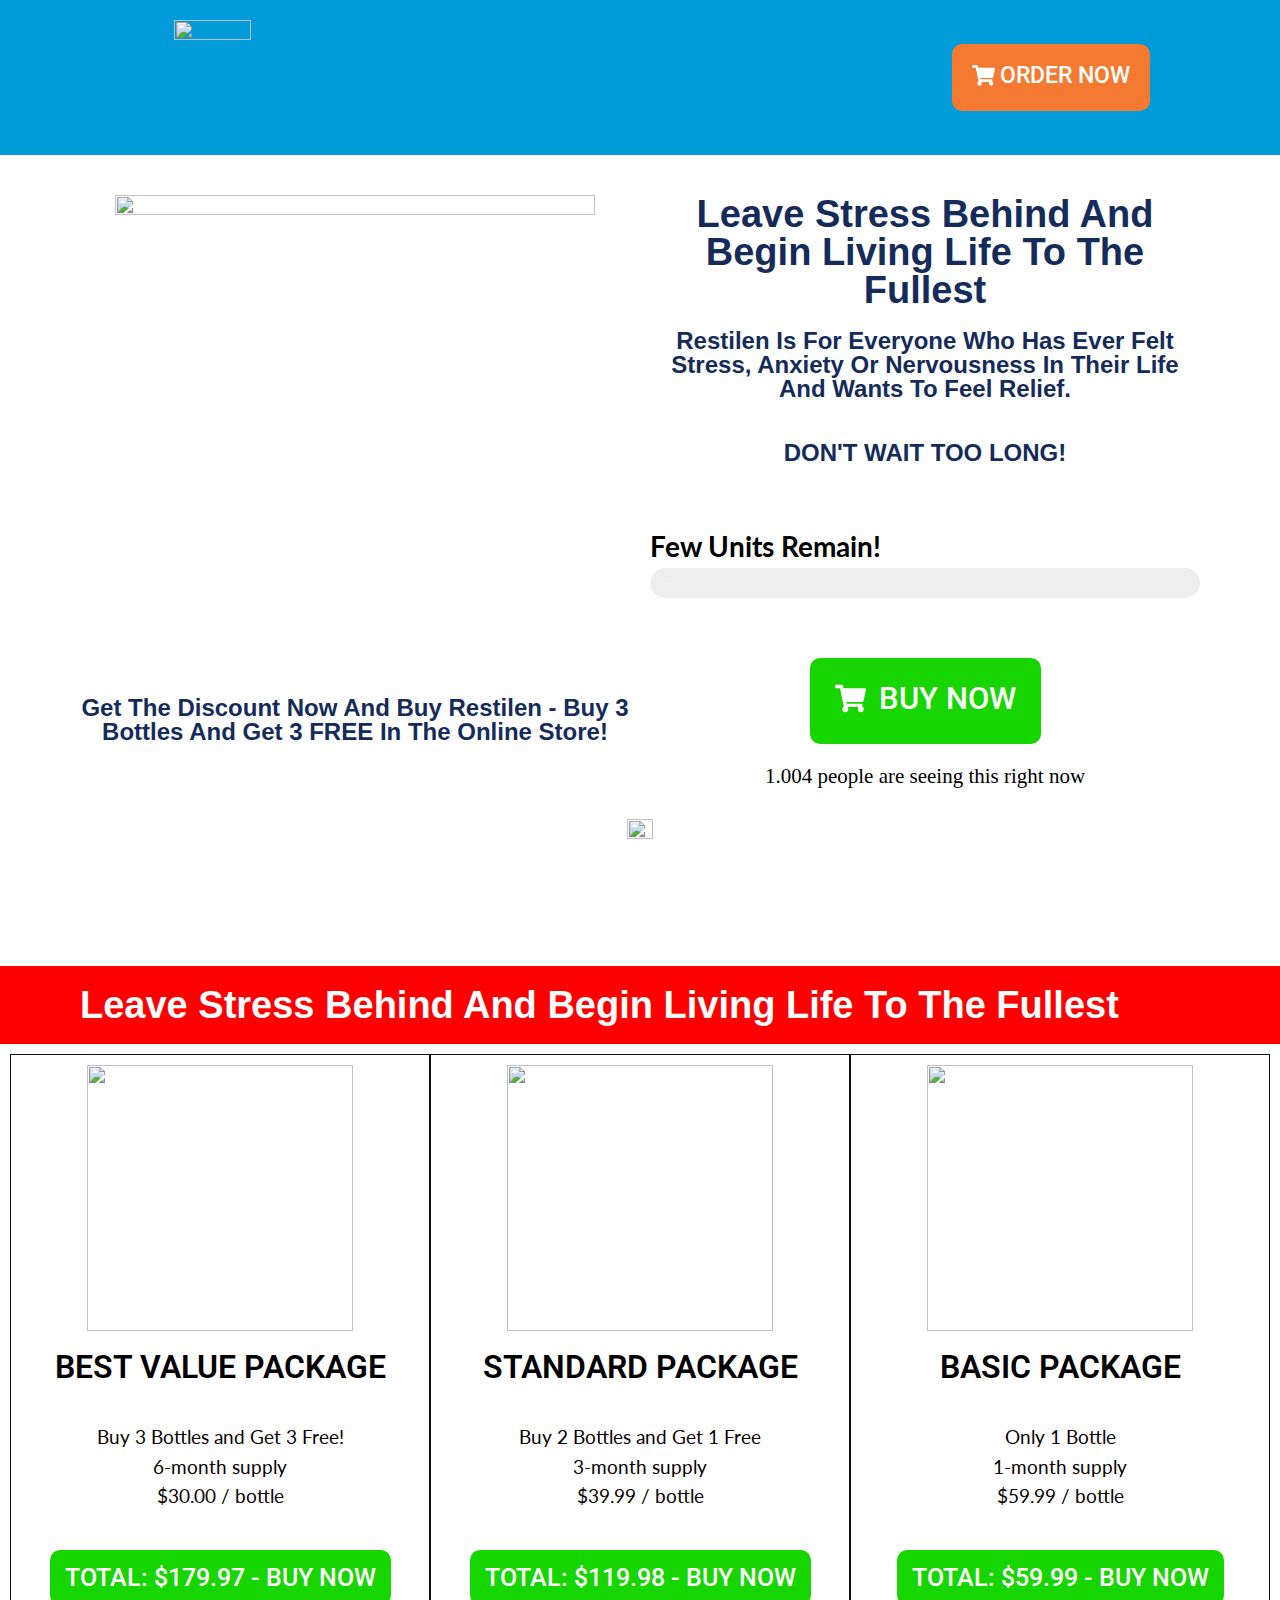
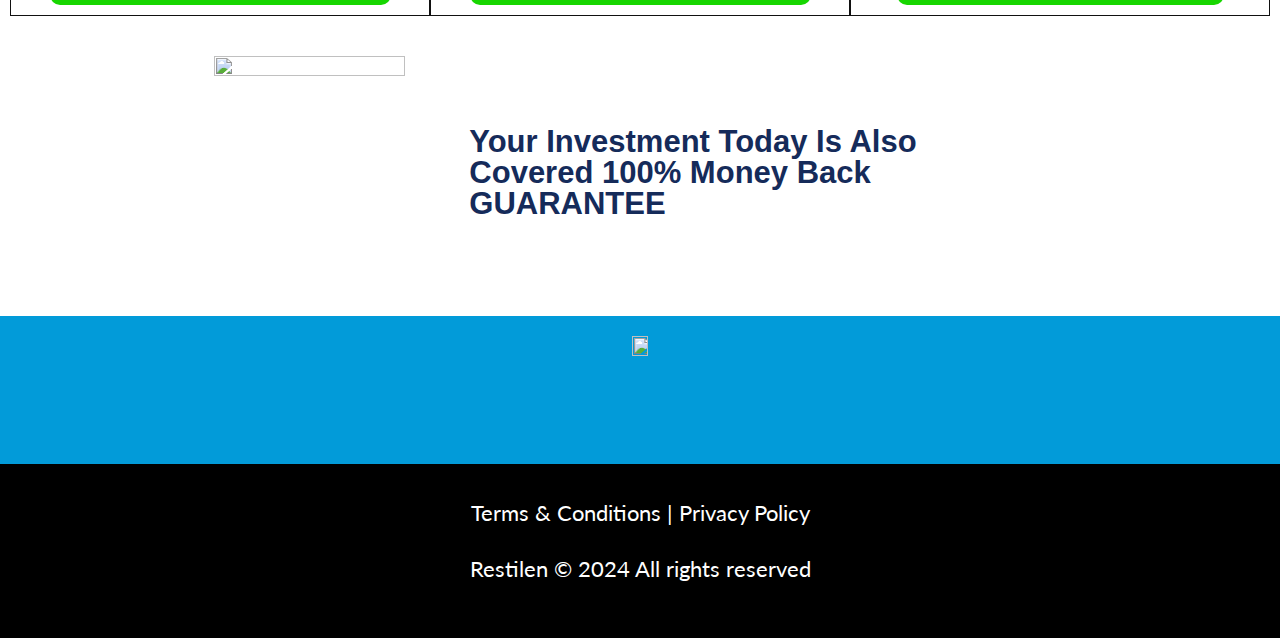
==== index.html @ 9b1cdeaf "Add files via upload" ====
<!DOCTYPE html>
<html lang="en-US">

<!-- Mirrored from upquadros.com/restilen/ by HTTrack Website Copier/3.x [XR&CO'2014], Sat, 20 Apr 2024 11:16:48 GMT -->
<!-- Added by HTTrack --><meta http-equiv="content-type" content="text/html;charset=UTF-8" /><!-- /Added by HTTrack -->
<head>
	<meta charset="UTF-8">
			<title>RESTILEN</title>
		<meta name="viewport" content="width=device-width, initial-scale=1" />
<meta name='robots' content='max-image-preview:large' />
<title>RESTILEN</title>
<link rel="alternate" type="application/rss+xml" title=" &raquo; Feed" href="https://upquadros.com/feed/" />
<link rel="alternate" type="application/rss+xml" title=" &raquo; Comments Feed" href="https://upquadros.com/comments/feed/" />
<script>
window._wpemojiSettings = {"baseUrl":"https:\/\/s.w.org\/images\/core\/emoji\/15.0.3\/72x72\/","ext":".png","svgUrl":"https:\/\/s.w.org\/images\/core\/emoji\/15.0.3\/svg\/","svgExt":".svg","source":{"concatemoji":"https:\/\/upquadros.com\/wp-includes\/js\/wp-emoji-release.min.js?ver=6.5.2"}};
/*! This file is auto-generated */
!function(i,n){var o,s,e;function c(e){try{var t={supportTests:e,timestamp:(new Date).valueOf()};sessionStorage.setItem(o,JSON.stringify(t))}catch(e){}}function p(e,t,n){e.clearRect(0,0,e.canvas.width,e.canvas.height),e.fillText(t,0,0);var t=new Uint32Array(e.getImageData(0,0,e.canvas.width,e.canvas.height).data),r=(e.clearRect(0,0,e.canvas.width,e.canvas.height),e.fillText(n,0,0),new Uint32Array(e.getImageData(0,0,e.canvas.width,e.canvas.height).data));return t.every(function(e,t){return e===r[t]})}function u(e,t,n){switch(t){case"flag":return n(e,"\ud83c\udff3\ufe0f\u200d\u26a7\ufe0f","\ud83c\udff3\ufe0f\u200b\u26a7\ufe0f")?!1:!n(e,"\ud83c\uddfa\ud83c\uddf3","\ud83c\uddfa\u200b\ud83c\uddf3")&&!n(e,"\ud83c\udff4\udb40\udc67\udb40\udc62\udb40\udc65\udb40\udc6e\udb40\udc67\udb40\udc7f","\ud83c\udff4\u200b\udb40\udc67\u200b\udb40\udc62\u200b\udb40\udc65\u200b\udb40\udc6e\u200b\udb40\udc67\u200b\udb40\udc7f");case"emoji":return!n(e,"\ud83d\udc26\u200d\u2b1b","\ud83d\udc26\u200b\u2b1b")}return!1}function f(e,t,n){var r="undefined"!=typeof WorkerGlobalScope&&self instanceof WorkerGlobalScope?new OffscreenCanvas(300,150):i.createElement("canvas"),a=r.getContext("2d",{willReadFrequently:!0}),o=(a.textBaseline="top",a.font="600 32px Arial",{});return e.forEach(function(e){o[e]=t(a,e,n)}),o}function t(e){var t=i.createElement("script");t.src=e,t.defer=!0,i.head.appendChild(t)}"undefined"!=typeof Promise&&(o="wpEmojiSettingsSupports",s=["flag","emoji"],n.supports={everything:!0,everythingExceptFlag:!0},e=new Promise(function(e){i.addEventListener("DOMContentLoaded",e,{once:!0})}),new Promise(function(t){var n=function(){try{var e=JSON.parse(sessionStorage.getItem(o));if("object"==typeof e&&"number"==typeof e.timestamp&&(new Date).valueOf()<e.timestamp+604800&&"object"==typeof e.supportTests)return e.supportTests}catch(e){}return null}();if(!n){if("undefined"!=typeof Worker&&"undefined"!=typeof OffscreenCanvas&&"undefined"!=typeof URL&&URL.createObjectURL&&"undefined"!=typeof Blob)try{var e="postMessage("+f.toString()+"("+[JSON.stringify(s),u.toString(),p.toString()].join(",")+"));",r=new Blob([e],{type:"text/javascript"}),a=new Worker(URL.createObjectURL(r),{name:"wpTestEmojiSupports"});return void(a.onmessage=function(e){c(n=e.data),a.terminate(),t(n)})}catch(e){}c(n=f(s,u,p))}t(n)}).then(function(e){for(var t in e)n.supports[t]=e[t],n.supports.everything=n.supports.everything&&n.supports[t],"flag"!==t&&(n.supports.everythingExceptFlag=n.supports.everythingExceptFlag&&n.supports[t]);n.supports.everythingExceptFlag=n.supports.everythingExceptFlag&&!n.supports.flag,n.DOMReady=!1,n.readyCallback=function(){n.DOMReady=!0}}).then(function(){return e}).then(function(){var e;n.supports.everything||(n.readyCallback(),(e=n.source||{}).concatemoji?t(e.concatemoji):e.wpemoji&&e.twemoji&&(t(e.twemoji),t(e.wpemoji)))}))}((window,document),window._wpemojiSettings);
</script>
<style id='wp-emoji-styles-inline-css'>

	img.wp-smiley, img.emoji {
		display: inline !important;
		border: none !important;
		box-shadow: none !important;
		height: 1em !important;
		width: 1em !important;
		margin: 0 0.07em !important;
		vertical-align: -0.1em !important;
		background: none !important;
		padding: 0 !important;
	}
</style>
<style id='wp-block-library-inline-css'>
:root{--wp-admin-theme-color:#007cba;--wp-admin-theme-color--rgb:0,124,186;--wp-admin-theme-color-darker-10:#006ba1;--wp-admin-theme-color-darker-10--rgb:0,107,161;--wp-admin-theme-color-darker-20:#005a87;--wp-admin-theme-color-darker-20--rgb:0,90,135;--wp-admin-border-width-focus:2px;--wp-block-synced-color:#7a00df;--wp-block-synced-color--rgb:122,0,223;--wp-bound-block-color:#9747ff}@media (min-resolution:192dpi){:root{--wp-admin-border-width-focus:1.5px}}.wp-element-button{cursor:pointer}:root{--wp--preset--font-size--normal:16px;--wp--preset--font-size--huge:42px}:root .has-very-light-gray-background-color{background-color:#eee}:root .has-very-dark-gray-background-color{background-color:#313131}:root .has-very-light-gray-color{color:#eee}:root .has-very-dark-gray-color{color:#313131}:root .has-vivid-green-cyan-to-vivid-cyan-blue-gradient-background{background:linear-gradient(135deg,#00d084,#0693e3)}:root .has-purple-crush-gradient-background{background:linear-gradient(135deg,#34e2e4,#4721fb 50%,#ab1dfe)}:root .has-hazy-dawn-gradient-background{background:linear-gradient(135deg,#faaca8,#dad0ec)}:root .has-subdued-olive-gradient-background{background:linear-gradient(135deg,#fafae1,#67a671)}:root .has-atomic-cream-gradient-background{background:linear-gradient(135deg,#fdd79a,#004a59)}:root .has-nightshade-gradient-background{background:linear-gradient(135deg,#330968,#31cdcf)}:root .has-midnight-gradient-background{background:linear-gradient(135deg,#020381,#2874fc)}.has-regular-font-size{font-size:1em}.has-larger-font-size{font-size:2.625em}.has-normal-font-size{font-size:var(--wp--preset--font-size--normal)}.has-huge-font-size{font-size:var(--wp--preset--font-size--huge)}.has-text-align-center{text-align:center}.has-text-align-left{text-align:left}.has-text-align-right{text-align:right}#end-resizable-editor-section{display:none}.aligncenter{clear:both}.items-justified-left{justify-content:flex-start}.items-justified-center{justify-content:center}.items-justified-right{justify-content:flex-end}.items-justified-space-between{justify-content:space-between}.screen-reader-text{border:0;clip:rect(1px,1px,1px,1px);-webkit-clip-path:inset(50%);clip-path:inset(50%);height:1px;margin:-1px;overflow:hidden;padding:0;position:absolute;width:1px;word-wrap:normal!important}.screen-reader-text:focus{background-color:#ddd;clip:auto!important;-webkit-clip-path:none;clip-path:none;color:#444;display:block;font-size:1em;height:auto;left:5px;line-height:normal;padding:15px 23px 14px;text-decoration:none;top:5px;width:auto;z-index:100000}html :where(.has-border-color){border-style:solid}html :where([style*=border-top-color]){border-top-style:solid}html :where([style*=border-right-color]){border-right-style:solid}html :where([style*=border-bottom-color]){border-bottom-style:solid}html :where([style*=border-left-color]){border-left-style:solid}html :where([style*=border-width]){border-style:solid}html :where([style*=border-top-width]){border-top-style:solid}html :where([style*=border-right-width]){border-right-style:solid}html :where([style*=border-bottom-width]){border-bottom-style:solid}html :where([style*=border-left-width]){border-left-style:solid}html :where(img[class*=wp-image-]){height:auto;max-width:100%}:where(figure){margin:0 0 1em}html :where(.is-position-sticky){--wp-admin--admin-bar--position-offset:var(--wp-admin--admin-bar--height,0px)}@media screen and (max-width:600px){html :where(.is-position-sticky){--wp-admin--admin-bar--position-offset:0px}}
</style>
<style id='global-styles-inline-css'>
body{--wp--preset--color--black: #000000;--wp--preset--color--cyan-bluish-gray: #abb8c3;--wp--preset--color--white: #ffffff;--wp--preset--color--pale-pink: #f78da7;--wp--preset--color--vivid-red: #cf2e2e;--wp--preset--color--luminous-vivid-orange: #ff6900;--wp--preset--color--luminous-vivid-amber: #fcb900;--wp--preset--color--light-green-cyan: #7bdcb5;--wp--preset--color--vivid-green-cyan: #00d084;--wp--preset--color--pale-cyan-blue: #8ed1fc;--wp--preset--color--vivid-cyan-blue: #0693e3;--wp--preset--color--vivid-purple: #9b51e0;--wp--preset--color--base: #f9f9f9;--wp--preset--color--base-2: #ffffff;--wp--preset--color--contrast: #111111;--wp--preset--color--contrast-2: #636363;--wp--preset--color--contrast-3: #A4A4A4;--wp--preset--color--accent: #cfcabe;--wp--preset--color--accent-2: #c2a990;--wp--preset--color--accent-3: #d8613c;--wp--preset--color--accent-4: #b1c5a4;--wp--preset--color--accent-5: #b5bdbc;--wp--preset--gradient--vivid-cyan-blue-to-vivid-purple: linear-gradient(135deg,rgba(6,147,227,1) 0%,rgb(155,81,224) 100%);--wp--preset--gradient--light-green-cyan-to-vivid-green-cyan: linear-gradient(135deg,rgb(122,220,180) 0%,rgb(0,208,130) 100%);--wp--preset--gradient--luminous-vivid-amber-to-luminous-vivid-orange: linear-gradient(135deg,rgba(252,185,0,1) 0%,rgba(255,105,0,1) 100%);--wp--preset--gradient--luminous-vivid-orange-to-vivid-red: linear-gradient(135deg,rgba(255,105,0,1) 0%,rgb(207,46,46) 100%);--wp--preset--gradient--very-light-gray-to-cyan-bluish-gray: linear-gradient(135deg,rgb(238,238,238) 0%,rgb(169,184,195) 100%);--wp--preset--gradient--cool-to-warm-spectrum: linear-gradient(135deg,rgb(74,234,220) 0%,rgb(151,120,209) 20%,rgb(207,42,186) 40%,rgb(238,44,130) 60%,rgb(251,105,98) 80%,rgb(254,248,76) 100%);--wp--preset--gradient--blush-light-purple: linear-gradient(135deg,rgb(255,206,236) 0%,rgb(152,150,240) 100%);--wp--preset--gradient--blush-bordeaux: linear-gradient(135deg,rgb(254,205,165) 0%,rgb(254,45,45) 50%,rgb(107,0,62) 100%);--wp--preset--gradient--luminous-dusk: linear-gradient(135deg,rgb(255,203,112) 0%,rgb(199,81,192) 50%,rgb(65,88,208) 100%);--wp--preset--gradient--pale-ocean: linear-gradient(135deg,rgb(255,245,203) 0%,rgb(182,227,212) 50%,rgb(51,167,181) 100%);--wp--preset--gradient--electric-grass: linear-gradient(135deg,rgb(202,248,128) 0%,rgb(113,206,126) 100%);--wp--preset--gradient--midnight: linear-gradient(135deg,rgb(2,3,129) 0%,rgb(40,116,252) 100%);--wp--preset--gradient--gradient-1: linear-gradient(to bottom, #cfcabe 0%, #F9F9F9 100%);--wp--preset--gradient--gradient-2: linear-gradient(to bottom, #C2A990 0%, #F9F9F9 100%);--wp--preset--gradient--gradient-3: linear-gradient(to bottom, #D8613C 0%, #F9F9F9 100%);--wp--preset--gradient--gradient-4: linear-gradient(to bottom, #B1C5A4 0%, #F9F9F9 100%);--wp--preset--gradient--gradient-5: linear-gradient(to bottom, #B5BDBC 0%, #F9F9F9 100%);--wp--preset--gradient--gradient-6: linear-gradient(to bottom, #A4A4A4 0%, #F9F9F9 100%);--wp--preset--gradient--gradient-7: linear-gradient(to bottom, #cfcabe 50%, #F9F9F9 50%);--wp--preset--gradient--gradient-8: linear-gradient(to bottom, #C2A990 50%, #F9F9F9 50%);--wp--preset--gradient--gradient-9: linear-gradient(to bottom, #D8613C 50%, #F9F9F9 50%);--wp--preset--gradient--gradient-10: linear-gradient(to bottom, #B1C5A4 50%, #F9F9F9 50%);--wp--preset--gradient--gradient-11: linear-gradient(to bottom, #B5BDBC 50%, #F9F9F9 50%);--wp--preset--gradient--gradient-12: linear-gradient(to bottom, #A4A4A4 50%, #F9F9F9 50%);--wp--preset--font-size--small: 0.9rem;--wp--preset--font-size--medium: 1.05rem;--wp--preset--font-size--large: clamp(1.39rem, 1.39rem + ((1vw - 0.2rem) * 0.767), 1.85rem);--wp--preset--font-size--x-large: clamp(1.85rem, 1.85rem + ((1vw - 0.2rem) * 1.083), 2.5rem);--wp--preset--font-size--xx-large: clamp(2.5rem, 2.5rem + ((1vw - 0.2rem) * 1.283), 3.27rem);--wp--preset--font-family--body: "Inter", sans-serif;--wp--preset--font-family--heading: Cardo;--wp--preset--font-family--system-sans-serif: -apple-system, BlinkMacSystemFont, avenir next, avenir, segoe ui, helvetica neue, helvetica, Cantarell, Ubuntu, roboto, noto, arial, sans-serif;--wp--preset--font-family--system-serif: Iowan Old Style, Apple Garamond, Baskerville, Times New Roman, Droid Serif, Times, Source Serif Pro, serif, Apple Color Emoji, Segoe UI Emoji, Segoe UI Symbol;--wp--preset--spacing--10: 1rem;--wp--preset--spacing--20: min(1.5rem, 2vw);--wp--preset--spacing--30: min(2.5rem, 3vw);--wp--preset--spacing--40: min(4rem, 5vw);--wp--preset--spacing--50: min(6.5rem, 8vw);--wp--preset--spacing--60: min(10.5rem, 13vw);--wp--preset--shadow--natural: 6px 6px 9px rgba(0, 0, 0, 0.2);--wp--preset--shadow--deep: 12px 12px 50px rgba(0, 0, 0, 0.4);--wp--preset--shadow--sharp: 6px 6px 0px rgba(0, 0, 0, 0.2);--wp--preset--shadow--outlined: 6px 6px 0px -3px rgba(255, 255, 255, 1), 6px 6px rgba(0, 0, 0, 1);--wp--preset--shadow--crisp: 6px 6px 0px rgba(0, 0, 0, 1);}body { margin: 0;--wp--style--global--content-size: 620px;--wp--style--global--wide-size: 1280px; }.wp-site-blocks { padding-top: var(--wp--style--root--padding-top); padding-bottom: var(--wp--style--root--padding-bottom); }.has-global-padding { padding-right: var(--wp--style--root--padding-right); padding-left: var(--wp--style--root--padding-left); }.has-global-padding :where(.has-global-padding:not(.wp-block-block)) { padding-right: 0; padding-left: 0; }.has-global-padding > .alignfull { margin-right: calc(var(--wp--style--root--padding-right) * -1); margin-left: calc(var(--wp--style--root--padding-left) * -1); }.has-global-padding :where(.has-global-padding:not(.wp-block-block)) > .alignfull { margin-right: 0; margin-left: 0; }.has-global-padding > .alignfull:where(:not(.has-global-padding):not(.is-layout-flex):not(.is-layout-grid)) > :where([class*="wp-block-"]:not(.alignfull):not([class*="__"]),p,h1,h2,h3,h4,h5,h6,ul,ol) { padding-right: var(--wp--style--root--padding-right); padding-left: var(--wp--style--root--padding-left); }.has-global-padding :where(.has-global-padding) > .alignfull:where(:not(.has-global-padding)) > :where([class*="wp-block-"]:not(.alignfull):not([class*="__"]),p,h1,h2,h3,h4,h5,h6,ul,ol) { padding-right: 0; padding-left: 0; }.wp-site-blocks > .alignleft { float: left; margin-right: 2em; }.wp-site-blocks > .alignright { float: right; margin-left: 2em; }.wp-site-blocks > .aligncenter { justify-content: center; margin-left: auto; margin-right: auto; }:where(.wp-site-blocks) > * { margin-block-start: 1.2rem; margin-block-end: 0; }:where(.wp-site-blocks) > :first-child:first-child { margin-block-start: 0; }:where(.wp-site-blocks) > :last-child:last-child { margin-block-end: 0; }body { --wp--style--block-gap: 1.2rem; }:where(body .is-layout-flow)  > :first-child:first-child{margin-block-start: 0;}:where(body .is-layout-flow)  > :last-child:last-child{margin-block-end: 0;}:where(body .is-layout-flow)  > *{margin-block-start: 1.2rem;margin-block-end: 0;}:where(body .is-layout-constrained)  > :first-child:first-child{margin-block-start: 0;}:where(body .is-layout-constrained)  > :last-child:last-child{margin-block-end: 0;}:where(body .is-layout-constrained)  > *{margin-block-start: 1.2rem;margin-block-end: 0;}:where(body .is-layout-flex) {gap: 1.2rem;}:where(body .is-layout-grid) {gap: 1.2rem;}body .is-layout-flow > .alignleft{float: left;margin-inline-start: 0;margin-inline-end: 2em;}body .is-layout-flow > .alignright{float: right;margin-inline-start: 2em;margin-inline-end: 0;}body .is-layout-flow > .aligncenter{margin-left: auto !important;margin-right: auto !important;}body .is-layout-constrained > .alignleft{float: left;margin-inline-start: 0;margin-inline-end: 2em;}body .is-layout-constrained > .alignright{float: right;margin-inline-start: 2em;margin-inline-end: 0;}body .is-layout-constrained > .aligncenter{margin-left: auto !important;margin-right: auto !important;}body .is-layout-constrained > :where(:not(.alignleft):not(.alignright):not(.alignfull)){max-width: var(--wp--style--global--content-size);margin-left: auto !important;margin-right: auto !important;}body .is-layout-constrained > .alignwide{max-width: var(--wp--style--global--wide-size);}body .is-layout-flex{display: flex;}body .is-layout-flex{flex-wrap: wrap;align-items: center;}body .is-layout-flex > *{margin: 0;}body .is-layout-grid{display: grid;}body .is-layout-grid > *{margin: 0;}body{background-color: var(--wp--preset--color--base);color: var(--wp--preset--color--contrast);font-family: var(--wp--preset--font-family--body);font-size: var(--wp--preset--font-size--medium);font-style: normal;font-weight: 400;line-height: 1.55;--wp--style--root--padding-top: 0px;--wp--style--root--padding-right: var(--wp--preset--spacing--50);--wp--style--root--padding-bottom: 0px;--wp--style--root--padding-left: var(--wp--preset--spacing--50);}a:where(:not(.wp-element-button)){color: var(--wp--preset--color--contrast);text-decoration: underline;}a:where(:not(.wp-element-button)):hover{text-decoration: none;}h1, h2, h3, h4, h5, h6{color: var(--wp--preset--color--contrast);font-family: var(--wp--preset--font-family--heading);font-weight: 400;line-height: 1.2;}h1{font-size: var(--wp--preset--font-size--xx-large);line-height: 1.15;}h2{font-size: var(--wp--preset--font-size--x-large);}h3{font-size: var(--wp--preset--font-size--large);}h4{font-size: clamp(1.1rem, 1.1rem + ((1vw - 0.2rem) * 0.767), 1.5rem);}h5{font-size: var(--wp--preset--font-size--medium);}h6{font-size: var(--wp--preset--font-size--small);}.wp-element-button, .wp-block-button__link{background-color: var(--wp--preset--color--contrast);border-radius: .33rem;border-color: var(--wp--preset--color--contrast);border-width: 0;color: var(--wp--preset--color--base);font-family: inherit;font-size: var(--wp--preset--font-size--small);font-style: normal;font-weight: 500;line-height: inherit;padding-top: 0.6rem;padding-right: 1rem;padding-bottom: 0.6rem;padding-left: 1rem;text-decoration: none;}.wp-element-button:hover, .wp-block-button__link:hover{background-color: var(--wp--preset--color--contrast-2);border-color: var(--wp--preset--color--contrast-2);color: var(--wp--preset--color--base);}.wp-element-button:focus, .wp-block-button__link:focus{background-color: var(--wp--preset--color--contrast-2);border-color: var(--wp--preset--color--contrast-2);color: var(--wp--preset--color--base);outline-color: var(--wp--preset--color--contrast);outline-offset: 2px;outline-style: dotted;outline-width: 1px;}.wp-element-button:active, .wp-block-button__link:active{background-color: var(--wp--preset--color--contrast);color: var(--wp--preset--color--base);}.wp-element-caption, .wp-block-audio figcaption, .wp-block-embed figcaption, .wp-block-gallery figcaption, .wp-block-image figcaption, .wp-block-table figcaption, .wp-block-video figcaption{color: var(--wp--preset--color--contrast-2);font-family: var(--wp--preset--font-family--body);font-size: 0.8rem;}.has-black-color{color: var(--wp--preset--color--black) !important;}.has-cyan-bluish-gray-color{color: var(--wp--preset--color--cyan-bluish-gray) !important;}.has-white-color{color: var(--wp--preset--color--white) !important;}.has-pale-pink-color{color: var(--wp--preset--color--pale-pink) !important;}.has-vivid-red-color{color: var(--wp--preset--color--vivid-red) !important;}.has-luminous-vivid-orange-color{color: var(--wp--preset--color--luminous-vivid-orange) !important;}.has-luminous-vivid-amber-color{color: var(--wp--preset--color--luminous-vivid-amber) !important;}.has-light-green-cyan-color{color: var(--wp--preset--color--light-green-cyan) !important;}.has-vivid-green-cyan-color{color: var(--wp--preset--color--vivid-green-cyan) !important;}.has-pale-cyan-blue-color{color: var(--wp--preset--color--pale-cyan-blue) !important;}.has-vivid-cyan-blue-color{color: var(--wp--preset--color--vivid-cyan-blue) !important;}.has-vivid-purple-color{color: var(--wp--preset--color--vivid-purple) !important;}.has-base-color{color: var(--wp--preset--color--base) !important;}.has-base-2-color{color: var(--wp--preset--color--base-2) !important;}.has-contrast-color{color: var(--wp--preset--color--contrast) !important;}.has-contrast-2-color{color: var(--wp--preset--color--contrast-2) !important;}.has-contrast-3-color{color: var(--wp--preset--color--contrast-3) !important;}.has-accent-color{color: var(--wp--preset--color--accent) !important;}.has-accent-2-color{color: var(--wp--preset--color--accent-2) !important;}.has-accent-3-color{color: var(--wp--preset--color--accent-3) !important;}.has-accent-4-color{color: var(--wp--preset--color--accent-4) !important;}.has-accent-5-color{color: var(--wp--preset--color--accent-5) !important;}.has-black-background-color{background-color: var(--wp--preset--color--black) !important;}.has-cyan-bluish-gray-background-color{background-color: var(--wp--preset--color--cyan-bluish-gray) !important;}.has-white-background-color{background-color: var(--wp--preset--color--white) !important;}.has-pale-pink-background-color{background-color: var(--wp--preset--color--pale-pink) !important;}.has-vivid-red-background-color{background-color: var(--wp--preset--color--vivid-red) !important;}.has-luminous-vivid-orange-background-color{background-color: var(--wp--preset--color--luminous-vivid-orange) !important;}.has-luminous-vivid-amber-background-color{background-color: var(--wp--preset--color--luminous-vivid-amber) !important;}.has-light-green-cyan-background-color{background-color: var(--wp--preset--color--light-green-cyan) !important;}.has-vivid-green-cyan-background-color{background-color: var(--wp--preset--color--vivid-green-cyan) !important;}.has-pale-cyan-blue-background-color{background-color: var(--wp--preset--color--pale-cyan-blue) !important;}.has-vivid-cyan-blue-background-color{background-color: var(--wp--preset--color--vivid-cyan-blue) !important;}.has-vivid-purple-background-color{background-color: var(--wp--preset--color--vivid-purple) !important;}.has-base-background-color{background-color: var(--wp--preset--color--base) !important;}.has-base-2-background-color{background-color: var(--wp--preset--color--base-2) !important;}.has-contrast-background-color{background-color: var(--wp--preset--color--contrast) !important;}.has-contrast-2-background-color{background-color: var(--wp--preset--color--contrast-2) !important;}.has-contrast-3-background-color{background-color: var(--wp--preset--color--contrast-3) !important;}.has-accent-background-color{background-color: var(--wp--preset--color--accent) !important;}.has-accent-2-background-color{background-color: var(--wp--preset--color--accent-2) !important;}.has-accent-3-background-color{background-color: var(--wp--preset--color--accent-3) !important;}.has-accent-4-background-color{background-color: var(--wp--preset--color--accent-4) !important;}.has-accent-5-background-color{background-color: var(--wp--preset--color--accent-5) !important;}.has-black-border-color{border-color: var(--wp--preset--color--black) !important;}.has-cyan-bluish-gray-border-color{border-color: var(--wp--preset--color--cyan-bluish-gray) !important;}.has-white-border-color{border-color: var(--wp--preset--color--white) !important;}.has-pale-pink-border-color{border-color: var(--wp--preset--color--pale-pink) !important;}.has-vivid-red-border-color{border-color: var(--wp--preset--color--vivid-red) !important;}.has-luminous-vivid-orange-border-color{border-color: var(--wp--preset--color--luminous-vivid-orange) !important;}.has-luminous-vivid-amber-border-color{border-color: var(--wp--preset--color--luminous-vivid-amber) !important;}.has-light-green-cyan-border-color{border-color: var(--wp--preset--color--light-green-cyan) !important;}.has-vivid-green-cyan-border-color{border-color: var(--wp--preset--color--vivid-green-cyan) !important;}.has-pale-cyan-blue-border-color{border-color: var(--wp--preset--color--pale-cyan-blue) !important;}.has-vivid-cyan-blue-border-color{border-color: var(--wp--preset--color--vivid-cyan-blue) !important;}.has-vivid-purple-border-color{border-color: var(--wp--preset--color--vivid-purple) !important;}.has-base-border-color{border-color: var(--wp--preset--color--base) !important;}.has-base-2-border-color{border-color: var(--wp--preset--color--base-2) !important;}.has-contrast-border-color{border-color: var(--wp--preset--color--contrast) !important;}.has-contrast-2-border-color{border-color: var(--wp--preset--color--contrast-2) !important;}.has-contrast-3-border-color{border-color: var(--wp--preset--color--contrast-3) !important;}.has-accent-border-color{border-color: var(--wp--preset--color--accent) !important;}.has-accent-2-border-color{border-color: var(--wp--preset--color--accent-2) !important;}.has-accent-3-border-color{border-color: var(--wp--preset--color--accent-3) !important;}.has-accent-4-border-color{border-color: var(--wp--preset--color--accent-4) !important;}.has-accent-5-border-color{border-color: var(--wp--preset--color--accent-5) !important;}.has-vivid-cyan-blue-to-vivid-purple-gradient-background{background: var(--wp--preset--gradient--vivid-cyan-blue-to-vivid-purple) !important;}.has-light-green-cyan-to-vivid-green-cyan-gradient-background{background: var(--wp--preset--gradient--light-green-cyan-to-vivid-green-cyan) !important;}.has-luminous-vivid-amber-to-luminous-vivid-orange-gradient-background{background: var(--wp--preset--gradient--luminous-vivid-amber-to-luminous-vivid-orange) !important;}.has-luminous-vivid-orange-to-vivid-red-gradient-background{background: var(--wp--preset--gradient--luminous-vivid-orange-to-vivid-red) !important;}.has-very-light-gray-to-cyan-bluish-gray-gradient-background{background: var(--wp--preset--gradient--very-light-gray-to-cyan-bluish-gray) !important;}.has-cool-to-warm-spectrum-gradient-background{background: var(--wp--preset--gradient--cool-to-warm-spectrum) !important;}.has-blush-light-purple-gradient-background{background: var(--wp--preset--gradient--blush-light-purple) !important;}.has-blush-bordeaux-gradient-background{background: var(--wp--preset--gradient--blush-bordeaux) !important;}.has-luminous-dusk-gradient-background{background: var(--wp--preset--gradient--luminous-dusk) !important;}.has-pale-ocean-gradient-background{background: var(--wp--preset--gradient--pale-ocean) !important;}.has-electric-grass-gradient-background{background: var(--wp--preset--gradient--electric-grass) !important;}.has-midnight-gradient-background{background: var(--wp--preset--gradient--midnight) !important;}.has-gradient-1-gradient-background{background: var(--wp--preset--gradient--gradient-1) !important;}.has-gradient-2-gradient-background{background: var(--wp--preset--gradient--gradient-2) !important;}.has-gradient-3-gradient-background{background: var(--wp--preset--gradient--gradient-3) !important;}.has-gradient-4-gradient-background{background: var(--wp--preset--gradient--gradient-4) !important;}.has-gradient-5-gradient-background{background: var(--wp--preset--gradient--gradient-5) !important;}.has-gradient-6-gradient-background{background: var(--wp--preset--gradient--gradient-6) !important;}.has-gradient-7-gradient-background{background: var(--wp--preset--gradient--gradient-7) !important;}.has-gradient-8-gradient-background{background: var(--wp--preset--gradient--gradient-8) !important;}.has-gradient-9-gradient-background{background: var(--wp--preset--gradient--gradient-9) !important;}.has-gradient-10-gradient-background{background: var(--wp--preset--gradient--gradient-10) !important;}.has-gradient-11-gradient-background{background: var(--wp--preset--gradient--gradient-11) !important;}.has-gradient-12-gradient-background{background: var(--wp--preset--gradient--gradient-12) !important;}.has-small-font-size{font-size: var(--wp--preset--font-size--small) !important;}.has-medium-font-size{font-size: var(--wp--preset--font-size--medium) !important;}.has-large-font-size{font-size: var(--wp--preset--font-size--large) !important;}.has-x-large-font-size{font-size: var(--wp--preset--font-size--x-large) !important;}.has-xx-large-font-size{font-size: var(--wp--preset--font-size--xx-large) !important;}.has-body-font-family{font-family: var(--wp--preset--font-family--body) !important;}.has-heading-font-family{font-family: var(--wp--preset--font-family--heading) !important;}.has-system-sans-serif-font-family{font-family: var(--wp--preset--font-family--system-sans-serif) !important;}.has-system-serif-font-family{font-family: var(--wp--preset--font-family--system-serif) !important;}
.wp-block-calendar.wp-block-calendar table:where(:not(.has-text-color)) th{background-color:var(--wp--preset--color--contrast-2);color:var(--wp--preset--color--base);border-color:var(--wp--preset--color--contrast-2)}.wp-block-calendar table:where(:not(.has-text-color)) td{border-color:var(--wp--preset--color--contrast-2)}.wp-block-categories{}.wp-block-categories{list-style-type:none;}.wp-block-categories li{margin-bottom: 0.5rem;}.wp-block-post-comments-form{}.wp-block-post-comments-form textarea, .wp-block-post-comments-form input{border-radius:.33rem}.wp-block-loginout{}.wp-block-loginout input{border-radius:.33rem;padding:calc(0.667em + 2px);border:1px solid #949494;}.wp-block-post-terms{}.wp-block-post-terms .wp-block-post-terms__prefix{color: var(--wp--preset--color--contrast-2);}.wp-block-query-title{}.wp-block-query-title span{font-style: italic;}.wp-block-quote{}.wp-block-quote :where(p){margin-block-start:0;margin-block-end:calc(var(--wp--preset--spacing--10) + 0.5rem);}.wp-block-quote :where(:last-child){margin-block-end:0;}.wp-block-quote.has-text-align-right.is-style-plain, .rtl .is-style-plain.wp-block-quote:not(.has-text-align-center):not(.has-text-align-left){border-width: 0 2px 0 0;padding-left:calc(var(--wp--preset--spacing--20) + 0.5rem);padding-right:calc(var(--wp--preset--spacing--20) + 0.5rem);}.wp-block-quote.has-text-align-left.is-style-plain, body:not(.rtl) .is-style-plain.wp-block-quote:not(.has-text-align-center):not(.has-text-align-right){border-width: 0 0 0 2px;padding-left:calc(var(--wp--preset--spacing--20) + 0.5rem);padding-right:calc(var(--wp--preset--spacing--20) + 0.5rem)}.wp-block-search{}.wp-block-search .wp-block-search__input{border-radius:.33rem}.wp-block-separator{}.wp-block-separator:not(.is-style-wide):not(.is-style-dots):not(.alignwide):not(.alignfull){width: var(--wp--preset--spacing--60)}
</style>
<style id='wp-block-template-skip-link-inline-css'>

		.skip-link.screen-reader-text {
			border: 0;
			clip: rect(1px,1px,1px,1px);
			clip-path: inset(50%);
			height: 1px;
			margin: -1px;
			overflow: hidden;
			padding: 0;
			position: absolute !important;
			width: 1px;
			word-wrap: normal !important;
		}

		.skip-link.screen-reader-text:focus {
			background-color: #eee;
			clip: auto !important;
			clip-path: none;
			color: #444;
			display: block;
			font-size: 1em;
			height: auto;
			left: 5px;
			line-height: normal;
			padding: 15px 23px 14px;
			text-decoration: none;
			top: 5px;
			width: auto;
			z-index: 100000;
		}
</style>
<link rel='stylesheet' id='elementor-frontend-css' href='../wp-content/plugins/elementor/assets/css/frontend-lite.min021f.css?ver=3.20.4' media='all' />
<link rel='stylesheet' id='swiper-css' href='../wp-content/plugins/elementor/assets/lib/swiper/v8/css/swiper.min94a4.css?ver=8.4.5' media='all' />
<link rel='stylesheet' id='elementor-post-7-css' href='../wp-content/uploads/elementor/css/post-7c3ef.css?ver=1713032127' media='all' />
<link rel='stylesheet' id='elementor-pro-css' href='../wp-content/plugins/pro-elements/assets/css/frontend-lite.min7329.css?ver=3.20.2' media='all' />
<link rel='stylesheet' id='elementor-global-css' href='../wp-content/uploads/elementor/css/globalc3ef.css?ver=1713032127' media='all' />
<link rel='stylesheet' id='elementor-post-87-css' href='../wp-content/uploads/elementor/css/post-87dd9f.css?ver=1713531043' media='all' />
<link rel='stylesheet' id='google-fonts-1-css' href='https://fonts.googleapis.com/css?family=Roboto%3A100%2C100italic%2C200%2C200italic%2C300%2C300italic%2C400%2C400italic%2C500%2C500italic%2C600%2C600italic%2C700%2C700italic%2C800%2C800italic%2C900%2C900italic%7CRoboto+Slab%3A100%2C100italic%2C200%2C200italic%2C300%2C300italic%2C400%2C400italic%2C500%2C500italic%2C600%2C600italic%2C700%2C700italic%2C800%2C800italic%2C900%2C900italic%7CLato%3A100%2C100italic%2C200%2C200italic%2C300%2C300italic%2C400%2C400italic%2C500%2C500italic%2C600%2C600italic%2C700%2C700italic%2C800%2C800italic%2C900%2C900italic&amp;display=swap&amp;ver=6.5.2' media='all' />
<link rel='stylesheet' id='google-earlyaccess-2-css' href='../../fonts.googleapis.com/earlyaccess/droidarabickufie63c.css?ver=6.5.2' media='all' />
<link rel="preconnect" href="https://fonts.gstatic.com/" crossorigin><link rel="https://api.w.org/" href="https://upquadros.com/wp-json/" /><link rel="alternate" type="application/json" href="https://upquadros.com/wp-json/wp/v2/pages/87" /><link rel="EditURI" type="application/rsd+xml" title="RSD" href="https://upquadros.com/xmlrpc.php?rsd" />
<meta name="generator" content="WordPress 6.5.2" />
<link rel="canonical" href="index.html" />
<link rel='shortlink' href='https://upquadros.com/?p=87' />
<link rel="alternate" type="application/json+oembed" href="https://upquadros.com/wp-json/oembed/1.0/embed?url=https%3A%2F%2Fupquadros.com%2Frestilen%2F" />
<link rel="alternate" type="text/xml+oembed" href="https://upquadros.com/wp-json/oembed/1.0/embed?url=https%3A%2F%2Fupquadros.com%2Frestilen%2F&amp;format=xml" />
<meta name="generator" content="Elementor 3.20.4; features: e_optimized_assets_loading, e_optimized_css_loading, e_font_icon_svg, additional_custom_breakpoints, block_editor_assets_optimize, e_image_loading_optimization; settings: css_print_method-external, google_font-enabled, font_display-swap">
<style id='wp-fonts-local'>
@font-face{font-family:Inter;font-style:normal;font-weight:300 900;font-display:fallback;src:url('https://upquadros.com/wp-content/themes/twentytwentyfour/assets/fonts/inter/Inter-VariableFont_slnt,wght.woff2') format('woff2');font-stretch:normal;}
@font-face{font-family:Cardo;font-style:normal;font-weight:400;font-display:fallback;src:url('https://upquadros.com/wp-content/themes/twentytwentyfour/assets/fonts/cardo/cardo_normal_400.woff2') format('woff2');}
@font-face{font-family:Cardo;font-style:italic;font-weight:400;font-display:fallback;src:url('https://upquadros.com/wp-content/themes/twentytwentyfour/assets/fonts/cardo/cardo_italic_400.woff2') format('woff2');}
@font-face{font-family:Cardo;font-style:normal;font-weight:700;font-display:fallback;src:url('https://upquadros.com/wp-content/themes/twentytwentyfour/assets/fonts/cardo/cardo_normal_700.woff2') format('woff2');}
</style>
	<meta name="viewport" content="width=device-width, initial-scale=1.0, viewport-fit=cover" /></head>
<body class="page-template page-template-elementor_canvas page page-id-87 wp-embed-responsive elementor-default elementor-template-canvas elementor-kit-7 elementor-page elementor-page-87">
			<div data-elementor-type="wp-page" data-elementor-id="87" class="elementor elementor-87" data-elementor-post-type="page">
				<div class="elementor-element elementor-element-9cf8d2d elementor-hidden-tablet elementor-hidden-mobile e-flex e-con-boxed e-con e-parent" data-id="9cf8d2d" data-element_type="container" data-settings="{&quot;background_background&quot;:&quot;classic&quot;}" data-core-v316-plus="true">
					<div class="e-con-inner">
		<div class="elementor-element elementor-element-5bcdc56 e-con-full e-flex e-con e-child" data-id="5bcdc56" data-element_type="container">
				<div class="elementor-element elementor-element-8e9c509 elementor-widget elementor-widget-image" data-id="8e9c509" data-element_type="widget" data-widget_type="image.default">
				<div class="elementor-widget-container">
			<style>/*! elementor - v3.20.0 - 10-04-2024 */
.elementor-widget-image{text-align:center}.elementor-widget-image a{display:inline-block}.elementor-widget-image a img[src$=".svg"]{width:48px}.elementor-widget-image img{vertical-align:middle;display:inline-block}</style>										<img decoding="async" width="101" height="81" src="https://upquadros.com/wp-content/uploads/2024/04/logo-restilen.webp" class="attachment-large size-large wp-image-124" alt="" />													</div>
				</div>
				</div>
		<div class="elementor-element elementor-element-f81dc25 e-con-full e-flex e-con e-child" data-id="f81dc25" data-element_type="container">
				</div>
		<div class="elementor-element elementor-element-ab80a5b e-con-full e-flex e-con e-child" data-id="ab80a5b" data-element_type="container">
				<div class="elementor-element elementor-element-01412aa elementor-align-right elementor-mobile-align-center elementor-widget elementor-widget-button" data-id="01412aa" data-element_type="widget" data-widget_type="button.default">
				<div class="elementor-widget-container">
					<div class="elementor-button-wrapper">
			<a class="elementor-button elementor-button-link elementor-size-sm" href="https://nplink.net/tcjg9dsd">
						<span class="elementor-button-content-wrapper">
						<span class="elementor-button-icon elementor-align-icon-left">
				<svg aria-hidden="true" class="e-font-icon-svg e-fas-shopping-cart" viewBox="0 0 576 512" xmlns="http://www.w3.org/2000/svg"><path d="M528.12 301.319l47.273-208C578.806 78.301 567.391 64 551.99 64H159.208l-9.166-44.81C147.758 8.021 137.93 0 126.529 0H24C10.745 0 0 10.745 0 24v16c0 13.255 10.745 24 24 24h69.883l70.248 343.435C147.325 417.1 136 435.222 136 456c0 30.928 25.072 56 56 56s56-25.072 56-56c0-15.674-6.447-29.835-16.824-40h209.647C430.447 426.165 424 440.326 424 456c0 30.928 25.072 56 56 56s56-25.072 56-56c0-22.172-12.888-41.332-31.579-50.405l5.517-24.276c3.413-15.018-8.002-29.319-23.403-29.319H218.117l-6.545-32h293.145c11.206 0 20.92-7.754 23.403-18.681z"></path></svg>			</span>
						<span class="elementor-button-text">order NOW</span>
		</span>
					</a>
		</div>
				</div>
				</div>
				</div>
					</div>
				</div>
		<div class="elementor-element elementor-element-1551e28 elementor-hidden-desktop e-flex e-con-boxed e-con e-parent" data-id="1551e28" data-element_type="container" data-settings="{&quot;background_background&quot;:&quot;classic&quot;}" data-core-v316-plus="true">
					<div class="e-con-inner">
				<div class="elementor-element elementor-element-e0c1f2e elementor-widget elementor-widget-image" data-id="e0c1f2e" data-element_type="widget" data-widget_type="image.default">
				<div class="elementor-widget-container">
													<img decoding="async" width="101" height="81" src="https://upquadros.com/wp-content/uploads/2024/04/logo-restilen.webp" class="attachment-large size-large wp-image-124" alt="" />													</div>
				</div>
					</div>
				</div>
		<div class="elementor-element elementor-element-fc4f658 elementor-hidden-desktop e-flex e-con-boxed e-con e-parent" data-id="fc4f658" data-element_type="container" data-settings="{&quot;background_background&quot;:&quot;classic&quot;}" data-core-v316-plus="true">
					<div class="e-con-inner">
				<div class="elementor-element elementor-element-dd4e177 elementor-align-center elementor-mobile-align-center elementor-widget elementor-widget-button" data-id="dd4e177" data-element_type="widget" data-widget_type="button.default">
				<div class="elementor-widget-container">
					<div class="elementor-button-wrapper">
			<a class="elementor-button elementor-button-link elementor-size-sm" href="https://nplink.net/tcjg9dsd">
						<span class="elementor-button-content-wrapper">
						<span class="elementor-button-icon elementor-align-icon-left">
				<svg aria-hidden="true" class="e-font-icon-svg e-fas-shopping-cart" viewBox="0 0 576 512" xmlns="http://www.w3.org/2000/svg"><path d="M528.12 301.319l47.273-208C578.806 78.301 567.391 64 551.99 64H159.208l-9.166-44.81C147.758 8.021 137.93 0 126.529 0H24C10.745 0 0 10.745 0 24v16c0 13.255 10.745 24 24 24h69.883l70.248 343.435C147.325 417.1 136 435.222 136 456c0 30.928 25.072 56 56 56s56-25.072 56-56c0-15.674-6.447-29.835-16.824-40h209.647C430.447 426.165 424 440.326 424 456c0 30.928 25.072 56 56 56s56-25.072 56-56c0-22.172-12.888-41.332-31.579-50.405l5.517-24.276c3.413-15.018-8.002-29.319-23.403-29.319H218.117l-6.545-32h293.145c11.206 0 20.92-7.754 23.403-18.681z"></path></svg>			</span>
						<span class="elementor-button-text">buy now</span>
		</span>
					</a>
		</div>
				</div>
				</div>
					</div>
				</div>
		<div class="elementor-element elementor-element-24bf1de e-flex e-con-boxed e-con e-parent" data-id="24bf1de" data-element_type="container" data-core-v316-plus="true">
					<div class="e-con-inner">
		<div class="elementor-element elementor-element-2d3449c e-con-full e-flex e-con e-child" data-id="2d3449c" data-element_type="container">
				<div class="elementor-element elementor-element-6a8a374 elementor-widget elementor-widget-image" data-id="6a8a374" data-element_type="widget" data-widget_type="image.default">
				<div class="elementor-widget-container">
														<a href="https://nplink.net/tcjg9dsd">
							<img fetchpriority="high" decoding="async" width="480" height="481" src="https://upquadros.com/wp-content/uploads/2024/04/restilen.webp" class="attachment-large size-large wp-image-95" alt="" srcset="https://upquadros.com/wp-content/uploads/2024/04/restilen.webp 480w, https://upquadros.com/wp-content/uploads/2024/04/restilen-300x300.webp 300w, https://upquadros.com/wp-content/uploads/2024/04/restilen-150x150.webp 150w" sizes="(max-width: 480px) 100vw, 480px" />								</a>
													</div>
				</div>
				<div class="elementor-element elementor-element-a888e58 elementor-widget elementor-widget-heading" data-id="a888e58" data-element_type="widget" data-widget_type="heading.default">
				<div class="elementor-widget-container">
			<style>/*! elementor - v3.20.0 - 10-04-2024 */
.elementor-heading-title{padding:0;margin:0;line-height:1}.elementor-widget-heading .elementor-heading-title[class*=elementor-size-]>a{color:inherit;font-size:inherit;line-height:inherit}.elementor-widget-heading .elementor-heading-title.elementor-size-small{font-size:15px}.elementor-widget-heading .elementor-heading-title.elementor-size-medium{font-size:19px}.elementor-widget-heading .elementor-heading-title.elementor-size-large{font-size:29px}.elementor-widget-heading .elementor-heading-title.elementor-size-xl{font-size:39px}.elementor-widget-heading .elementor-heading-title.elementor-size-xxl{font-size:59px}</style><h2 class="elementor-heading-title elementor-size-default">Get the Discount now and buy
Restilen - Buy 3 Bottles and Get 3 FREE
in the Online Store!</h2>		</div>
				</div>
				</div>
		<div class="elementor-element elementor-element-380df86 e-con-full e-flex e-con e-child" data-id="380df86" data-element_type="container">
				<div class="elementor-element elementor-element-2dfc32da elementor-widget elementor-widget-heading" data-id="2dfc32da" data-element_type="widget" data-widget_type="heading.default">
				<div class="elementor-widget-container">
			<h2 class="elementor-heading-title elementor-size-default">Leave stress behind and begin living life to the fullest</h2>		</div>
				</div>
				<div class="elementor-element elementor-element-bb6c86e elementor-widget elementor-widget-heading" data-id="bb6c86e" data-element_type="widget" data-widget_type="heading.default">
				<div class="elementor-widget-container">
			<h2 class="elementor-heading-title elementor-size-default">Restilen Is For Everyone Who Has Ever
Felt Stress, Anxiety Or Nervousness In Their
Life And Wants To Feel Relief.</h2>		</div>
				</div>
				<div class="elementor-element elementor-element-716c20c elementor-hidden-desktop elementor-hidden-tablet elementor-hidden-mobile elementor-icon-list--layout-traditional elementor-list-item-link-full_width elementor-widget elementor-widget-icon-list" data-id="716c20c" data-element_type="widget" data-widget_type="icon-list.default">
				<div class="elementor-widget-container">
			<link rel="stylesheet" href="../wp-content/plugins/elementor/assets/css/widget-icon-list.min.css">		<ul class="elementor-icon-list-items">
							<li class="elementor-icon-list-item">
											<span class="elementor-icon-list-icon">
							<svg aria-hidden="true" class="e-font-icon-svg e-fas-check-circle" viewBox="0 0 512 512" xmlns="http://www.w3.org/2000/svg"><path d="M504 256c0 136.967-111.033 248-248 248S8 392.967 8 256 119.033 8 256 8s248 111.033 248 248zM227.314 387.314l184-184c6.248-6.248 6.248-16.379 0-22.627l-22.627-22.627c-6.248-6.249-16.379-6.249-22.628 0L216 308.118l-70.059-70.059c-6.248-6.248-16.379-6.248-22.628 0l-22.627 22.627c-6.248 6.248-6.248 16.379 0 22.627l104 104c6.249 6.249 16.379 6.249 22.628.001z"></path></svg>						</span>
										<span class="elementor-icon-list-text">Increases resistance to stress</span>
									</li>
						</ul>
				</div>
				</div>
				<div class="elementor-element elementor-element-ba75eef elementor-widget elementor-widget-heading" data-id="ba75eef" data-element_type="widget" data-widget_type="heading.default">
				<div class="elementor-widget-container">
			<h2 class="elementor-heading-title elementor-size-default">DON'T WAIT TOO LONG!</h2>		</div>
				</div>
				<div class="elementor-element elementor-element-c37ebb1 elementor-widget elementor-widget-progress" data-id="c37ebb1" data-element_type="widget" data-widget_type="progress.default">
				<div class="elementor-widget-container">
			<style>/*! elementor - v3.20.0 - 10-04-2024 */
.elementor-widget-progress{text-align:left}.elementor-progress-wrapper{position:relative;background-color:#eee;color:#fff;height:100%;border-radius:2px}.elementor-progress-bar{display:flex;background-color:#69727d;width:0;font-size:11px;height:30px;line-height:30px;border-radius:2px;transition:width 1s ease-in-out}.elementor-progress-text{flex-grow:1;white-space:nowrap;text-overflow:ellipsis;overflow:hidden;padding-left:15px}.elementor-progress-percentage{padding-right:15px}.elementor-widget-progress .elementor-progress-wrapper.progress-info .elementor-progress-bar{background-color:#5bc0de}.elementor-widget-progress .elementor-progress-wrapper.progress-success .elementor-progress-bar{background-color:#5cb85c}.elementor-widget-progress .elementor-progress-wrapper.progress-warning .elementor-progress-bar{background-color:#f0ad4e}.elementor-widget-progress .elementor-progress-wrapper.progress-danger .elementor-progress-bar{background-color:#d9534f}.elementor-progress .elementor-title{display:block}@media (max-width:767px){.elementor-progress-text{padding-left:10px}}.e-con-inner .elementor-progress-wrapper,.e-con .elementor-progress-wrapper{height:auto}</style>			<span class="elementor-title" id="elementor-progress-bar-c37ebb1">
				Few Units Remain!			</span>
		
		<div aria-labelledby="elementor-progress-bar-c37ebb1" class="elementor-progress-wrapper" role="progressbar" aria-valuemin="0" aria-valuemax="100" aria-valuenow="92">
			<div class="elementor-progress-bar" data-max="92">
				<span class="elementor-progress-text"></span>
									<span class="elementor-progress-percentage">92%</span>
							</div>
		</div>
				</div>
				</div>
				<div class="elementor-element elementor-element-f607465 elementor-align-center elementor-widget elementor-widget-button" data-id="f607465" data-element_type="widget" data-widget_type="button.default">
				<div class="elementor-widget-container">
					<div class="elementor-button-wrapper">
			<a class="elementor-button elementor-button-link elementor-size-sm" href="https://nplink.net/tcjg9dsd">
						<span class="elementor-button-content-wrapper">
						<span class="elementor-button-icon elementor-align-icon-left">
				<svg aria-hidden="true" class="e-font-icon-svg e-fas-shopping-cart" viewBox="0 0 576 512" xmlns="http://www.w3.org/2000/svg"><path d="M528.12 301.319l47.273-208C578.806 78.301 567.391 64 551.99 64H159.208l-9.166-44.81C147.758 8.021 137.93 0 126.529 0H24C10.745 0 0 10.745 0 24v16c0 13.255 10.745 24 24 24h69.883l70.248 343.435C147.325 417.1 136 435.222 136 456c0 30.928 25.072 56 56 56s56-25.072 56-56c0-15.674-6.447-29.835-16.824-40h209.647C430.447 426.165 424 440.326 424 456c0 30.928 25.072 56 56 56s56-25.072 56-56c0-22.172-12.888-41.332-31.579-50.405l5.517-24.276c3.413-15.018-8.002-29.319-23.403-29.319H218.117l-6.545-32h293.145c11.206 0 20.92-7.754 23.403-18.681z"></path></svg>			</span>
						<span class="elementor-button-text">buy now</span>
		</span>
					</a>
		</div>
				</div>
				</div>
				<div class="elementor-element elementor-element-04d9c42 elementor-widget elementor-widget-html" data-id="04d9c42" data-element_type="widget" data-widget_type="html.default">
				<div class="elementor-widget-container">
			    <div>
      <div class="pessoas">
        <spam id=mensagem>
          <h3 style="font-family: 'Montserrat';font-size: 21px; color: #000000; margin:0px 30px;"> 1.<span id="pessoas"
              style="font-family: 'Montserrat';font-size: 21px; color: #000000;">004</span> people are seeing this right now </h3>
        </spam>
      </div>
    </div>		</div>
				</div>
				</div>
					</div>
				</div>
		<div class="elementor-element elementor-element-46bf4ba e-grid e-con-boxed e-con e-parent" data-id="46bf4ba" data-element_type="container" data-core-v316-plus="true">
					<div class="e-con-inner">
				<div class="elementor-element elementor-element-9648fa5 elementor-widget elementor-widget-image" data-id="9648fa5" data-element_type="widget" data-widget_type="image.default">
				<div class="elementor-widget-container">
													<img decoding="async" width="101" height="81" src="https://upquadros.com/wp-content/uploads/2024/04/logo-restilen2.webp" class="attachment-large size-large wp-image-141" alt="" />													</div>
				</div>
					</div>
				</div>
		<div class="elementor-element elementor-element-8f2c4d3 e-flex e-con-boxed e-con e-parent" data-id="8f2c4d3" data-element_type="container" data-settings="{&quot;background_background&quot;:&quot;classic&quot;}" data-core-v316-plus="true">
					<div class="e-con-inner">
		<div class="elementor-element elementor-element-6e82756 e-con-full e-flex e-con e-child" data-id="6e82756" data-element_type="container">
				<div class="elementor-element elementor-element-1e9164b elementor-widget elementor-widget-heading" data-id="1e9164b" data-element_type="widget" data-widget_type="heading.default">
				<div class="elementor-widget-container">
			<h2 class="elementor-heading-title elementor-size-default">Leave stress behind and begin living life to the fullest</h2>		</div>
				</div>
				</div>
					</div>
				</div>
		<div class="elementor-element elementor-element-30b9d39 e-con-full e-flex e-con e-parent" data-id="30b9d39" data-element_type="container" data-core-v316-plus="true">
		<div class="elementor-element elementor-element-6e158b9 e-con-full e-flex e-con e-child" data-id="6e158b9" data-element_type="container">
				<div class="elementor-element elementor-element-7736ff9 elementor-widget elementor-widget-image" data-id="7736ff9" data-element_type="widget" data-widget_type="image.default">
				<div class="elementor-widget-container">
														<a href="https://nplink.net/tcjg9dsd">
							<img loading="lazy" decoding="async" width="210" height="210" src="../wp-content/uploads/2024/04/buy5pots.png" class="attachment-large size-large wp-image-144" alt="" srcset="https://upquadros.com/wp-content/uploads/2024/04/buy5pots.png 210w, https://upquadros.com/wp-content/uploads/2024/04/buy5pots-150x150.png 150w" sizes="(max-width: 210px) 100vw, 210px" />								</a>
													</div>
				</div>
				<div class="elementor-element elementor-element-a9f7474 elementor-widget elementor-widget-heading" data-id="a9f7474" data-element_type="widget" data-widget_type="heading.default">
				<div class="elementor-widget-container">
			<h2 class="elementor-heading-title elementor-size-default">BEST VALUE PACKAGE</h2>		</div>
				</div>
				<div class="elementor-element elementor-element-3540398 elementor-widget elementor-widget-text-editor" data-id="3540398" data-element_type="widget" data-widget_type="text-editor.default">
				<div class="elementor-widget-container">
			<style>/*! elementor - v3.20.0 - 10-04-2024 */
.elementor-widget-text-editor.elementor-drop-cap-view-stacked .elementor-drop-cap{background-color:#69727d;color:#fff}.elementor-widget-text-editor.elementor-drop-cap-view-framed .elementor-drop-cap{color:#69727d;border:3px solid;background-color:transparent}.elementor-widget-text-editor:not(.elementor-drop-cap-view-default) .elementor-drop-cap{margin-top:8px}.elementor-widget-text-editor:not(.elementor-drop-cap-view-default) .elementor-drop-cap-letter{width:1em;height:1em}.elementor-widget-text-editor .elementor-drop-cap{float:left;text-align:center;line-height:1;font-size:50px}.elementor-widget-text-editor .elementor-drop-cap-letter{display:inline-block}</style>				<p>Buy 3 Bottles and Get 3 Free!<br />6-month supply<br />$30.00 / bottle</p>						</div>
				</div>
				<div class="elementor-element elementor-element-0d9ca43 elementor-align-center elementor-widget elementor-widget-button" data-id="0d9ca43" data-element_type="widget" data-widget_type="button.default">
				<div class="elementor-widget-container">
					<div class="elementor-button-wrapper">
			<a class="elementor-button elementor-button-link elementor-size-sm" href="https://nplink.net/tcjg9dsd">
						<span class="elementor-button-content-wrapper">
						<span class="elementor-button-text">Total: $179.97 - Buy Now</span>
		</span>
					</a>
		</div>
				</div>
				</div>
				</div>
		<div class="elementor-element elementor-element-d8f5f22 e-con-full e-flex e-con e-child" data-id="d8f5f22" data-element_type="container">
				<div class="elementor-element elementor-element-061fc49 elementor-widget elementor-widget-image" data-id="061fc49" data-element_type="widget" data-widget_type="image.default">
				<div class="elementor-widget-container">
														<a href="https://nplink.net/tcjg9dsd">
							<img loading="lazy" decoding="async" width="210" height="210" src="../wp-content/uploads/2024/04/buy3pots.png" class="attachment-large size-large wp-image-143" alt="" srcset="https://upquadros.com/wp-content/uploads/2024/04/buy3pots.png 210w, https://upquadros.com/wp-content/uploads/2024/04/buy3pots-150x150.png 150w" sizes="(max-width: 210px) 100vw, 210px" />								</a>
													</div>
				</div>
				<div class="elementor-element elementor-element-23bef5f elementor-widget elementor-widget-heading" data-id="23bef5f" data-element_type="widget" data-widget_type="heading.default">
				<div class="elementor-widget-container">
			<h2 class="elementor-heading-title elementor-size-default">STANDARD PACKAGE
</h2>		</div>
				</div>
				<div class="elementor-element elementor-element-c94f17d elementor-widget elementor-widget-text-editor" data-id="c94f17d" data-element_type="widget" data-widget_type="text-editor.default">
				<div class="elementor-widget-container">
							<p>Buy 2 Bottles and Get 1 Free<br />3-month supply<br />$39.99 / bottle</p>						</div>
				</div>
				<div class="elementor-element elementor-element-302a77b elementor-align-center elementor-widget elementor-widget-button" data-id="302a77b" data-element_type="widget" data-widget_type="button.default">
				<div class="elementor-widget-container">
					<div class="elementor-button-wrapper">
			<a class="elementor-button elementor-button-link elementor-size-sm" href="https://nplink.net/tcjg9dsd">
						<span class="elementor-button-content-wrapper">
						<span class="elementor-button-text">Total: $119.98 - Buy Now</span>
		</span>
					</a>
		</div>
				</div>
				</div>
				</div>
		<div class="elementor-element elementor-element-c0a16e1 e-con-full e-flex e-con e-child" data-id="c0a16e1" data-element_type="container">
				<div class="elementor-element elementor-element-63937af elementor-widget elementor-widget-image" data-id="63937af" data-element_type="widget" data-widget_type="image.default">
				<div class="elementor-widget-container">
														<a href="https://nplink.net/tcjg9dsd">
							<img loading="lazy" decoding="async" width="210" height="210" src="../wp-content/uploads/2024/04/buy1pot.png" class="attachment-large size-large wp-image-142" alt="" srcset="https://upquadros.com/wp-content/uploads/2024/04/buy1pot.png 210w, https://upquadros.com/wp-content/uploads/2024/04/buy1pot-150x150.png 150w" sizes="(max-width: 210px) 100vw, 210px" />								</a>
													</div>
				</div>
				<div class="elementor-element elementor-element-fc46a0b elementor-widget elementor-widget-heading" data-id="fc46a0b" data-element_type="widget" data-widget_type="heading.default">
				<div class="elementor-widget-container">
			<h2 class="elementor-heading-title elementor-size-default">BASIC PACKAGE
</h2>		</div>
				</div>
				<div class="elementor-element elementor-element-6787bbf elementor-widget elementor-widget-text-editor" data-id="6787bbf" data-element_type="widget" data-widget_type="text-editor.default">
				<div class="elementor-widget-container">
							<p>Only 1 Bottle<br />1-month supply<br />$59.99 / bottle</p>						</div>
				</div>
				<div class="elementor-element elementor-element-416d47b elementor-align-center elementor-widget elementor-widget-button" data-id="416d47b" data-element_type="widget" data-widget_type="button.default">
				<div class="elementor-widget-container">
					<div class="elementor-button-wrapper">
			<a class="elementor-button elementor-button-link elementor-size-sm" href="https://nplink.net/tcjg9dsd">
						<span class="elementor-button-content-wrapper">
						<span class="elementor-button-text">Total: $59.99 - Buy Now</span>
		</span>
					</a>
		</div>
				</div>
				</div>
				</div>
				</div>
		<div class="elementor-element elementor-element-7164d1c e-flex e-con-boxed e-con e-parent" data-id="7164d1c" data-element_type="container" data-core-v316-plus="true">
					<div class="e-con-inner">
		<div class="elementor-element elementor-element-c10cc4f e-con-full e-flex e-con e-child" data-id="c10cc4f" data-element_type="container">
				<div class="elementor-element elementor-element-3cd76fa elementor-widget elementor-widget-image" data-id="3cd76fa" data-element_type="widget" data-widget_type="image.default">
				<div class="elementor-widget-container">
													<img loading="lazy" decoding="async" width="333" height="320" src="https://upquadros.com/wp-content/uploads/2024/04/satisfaction-guaranteed.webp" class="attachment-large size-large wp-image-157" alt="" srcset="https://upquadros.com/wp-content/uploads/2024/04/satisfaction-guaranteed.webp 333w, https://upquadros.com/wp-content/uploads/2024/04/satisfaction-guaranteed-300x288.webp 300w" sizes="(max-width: 333px) 100vw, 333px" />													</div>
				</div>
				</div>
		<div class="elementor-element elementor-element-ba46601 e-con-full e-flex e-con e-child" data-id="ba46601" data-element_type="container">
				<div class="elementor-element elementor-element-8e00f64 elementor-widget elementor-widget-heading" data-id="8e00f64" data-element_type="widget" data-widget_type="heading.default">
				<div class="elementor-widget-container">
			<h2 class="elementor-heading-title elementor-size-default">Your Investment Today Is Also Covered
100% Money Back GUARANTEE</h2>		</div>
				</div>
				</div>
					</div>
				</div>
		<div class="elementor-element elementor-element-a9acc10 e-flex e-con-boxed e-con e-parent" data-id="a9acc10" data-element_type="container" data-settings="{&quot;background_background&quot;:&quot;classic&quot;}" data-core-v316-plus="true">
					<div class="e-con-inner">
		<div class="elementor-element elementor-element-bdfca9b e-con-full e-flex e-con e-child" data-id="bdfca9b" data-element_type="container">
				<div class="elementor-element elementor-element-f8a3e3d elementor-widget elementor-widget-image" data-id="f8a3e3d" data-element_type="widget" data-widget_type="image.default">
				<div class="elementor-widget-container">
													<img decoding="async" width="101" height="81" src="https://upquadros.com/wp-content/uploads/2024/04/logo-restilen.webp" class="attachment-large size-large wp-image-124" alt="" />													</div>
				</div>
				</div>
					</div>
				</div>
		<div class="elementor-element elementor-element-62d29e4 e-flex e-con-boxed e-con e-parent" data-id="62d29e4" data-element_type="container" data-settings="{&quot;background_background&quot;:&quot;classic&quot;}" data-core-v316-plus="true">
					<div class="e-con-inner">
				<div class="elementor-element elementor-element-ff881d4 elementor-widget elementor-widget-text-editor" data-id="ff881d4" data-element_type="widget" data-widget_type="text-editor.default">
				<div class="elementor-widget-container">
							<p><a href="https://upquadros.com/terms">Terms &amp; Conditions</a> | <a href="https://upquadros.com/privacy">Privacy Policy</a></p><p>Restilen © 2024 All rights reserved</p>						</div>
				</div>
				<div class="elementor-element elementor-element-cf10c5f elementor-widget elementor-widget-html" data-id="cf10c5f" data-element_type="widget" data-widget_type="html.default">
				<div class="elementor-widget-container">
			<script>

  var apareceu = false;
  funcao();

  function funcao() {

    var pessoas = Math.floor(Math.random() * (125 - 100)) + 100;



    setTimeout(function () {
      document.getElementById("mensagem").hidden = false;
      document.getElementById("pessoas").innerHTML = pessoas;
      apareceu = false;

      funcao();

    }, Math.floor(Math.random() * (1900 - 900)) + 900);

  }
</script>		</div>
				</div>
					</div>
				</div>
				</div>
		<script id="wp-block-template-skip-link-js-after">
	( function() {
		var skipLinkTarget = document.querySelector( 'main' ),
			sibling,
			skipLinkTargetID,
			skipLink;

		// Early exit if a skip-link target can't be located.
		if ( ! skipLinkTarget ) {
			return;
		}

		/*
		 * Get the site wrapper.
		 * The skip-link will be injected in the beginning of it.
		 */
		sibling = document.querySelector( '.wp-site-blocks' );

		// Early exit if the root element was not found.
		if ( ! sibling ) {
			return;
		}

		// Get the skip-link target's ID, and generate one if it doesn't exist.
		skipLinkTargetID = skipLinkTarget.id;
		if ( ! skipLinkTargetID ) {
			skipLinkTargetID = 'wp--skip-link--target';
			skipLinkTarget.id = skipLinkTargetID;
		}

		// Create the skip link.
		skipLink = document.createElement( 'a' );
		skipLink.classList.add( 'skip-link', 'screen-reader-text' );
		skipLink.href = '#' + skipLinkTargetID;
		skipLink.innerHTML = 'Skip to content';

		// Inject the skip link.
		sibling.parentElement.insertBefore( skipLink, sibling );
	}() );
	
</script>
<script src="../wp-content/plugins/pro-elements/assets/js/webpack-pro.runtime.min7329.js?ver=3.20.2" id="elementor-pro-webpack-runtime-js"></script>
<script src="../wp-content/plugins/elementor/assets/js/webpack.runtime.min021f.js?ver=3.20.4" id="elementor-webpack-runtime-js"></script>
<script src="../wp-includes/js/jquery/jquery.minf43b.js?ver=3.7.1" id="jquery-core-js"></script>
<script src="../wp-includes/js/jquery/jquery-migrate.min5589.js?ver=3.4.1" id="jquery-migrate-js"></script>
<script src="../wp-content/plugins/elementor/assets/js/frontend-modules.min021f.js?ver=3.20.4" id="elementor-frontend-modules-js"></script>
<script src="../wp-includes/js/dist/vendor/wp-polyfill-inert.min0226.js?ver=3.1.2" id="wp-polyfill-inert-js"></script>
<script src="../wp-includes/js/dist/vendor/regenerator-runtime.min6c85.js?ver=0.14.0" id="regenerator-runtime-js"></script>
<script src="../wp-includes/js/dist/vendor/wp-polyfill.min2c7c.js?ver=3.15.0" id="wp-polyfill-js"></script>
<script src="../wp-includes/js/dist/hooks.min2757.js?ver=2810c76e705dd1a53b18" id="wp-hooks-js"></script>
<script src="../wp-includes/js/dist/i18n.minc33c.js?ver=5e580eb46a90c2b997e6" id="wp-i18n-js"></script>
<script id="wp-i18n-js-after">
wp.i18n.setLocaleData( { 'text direction\u0004ltr': [ 'ltr' ] } );
</script>
<script id="elementor-pro-frontend-js-before">
var ElementorProFrontendConfig = {"ajaxurl":"https:\/\/upquadros.com\/wp-admin\/admin-ajax.php","nonce":"acd2036dc2","urls":{"assets":"https:\/\/upquadros.com\/wp-content\/plugins\/pro-elements\/assets\/","rest":"https:\/\/upquadros.com\/wp-json\/"},"shareButtonsNetworks":{"facebook":{"title":"Facebook","has_counter":true},"twitter":{"title":"Twitter"},"linkedin":{"title":"LinkedIn","has_counter":true},"pinterest":{"title":"Pinterest","has_counter":true},"reddit":{"title":"Reddit","has_counter":true},"vk":{"title":"VK","has_counter":true},"odnoklassniki":{"title":"OK","has_counter":true},"tumblr":{"title":"Tumblr"},"digg":{"title":"Digg"},"skype":{"title":"Skype"},"stumbleupon":{"title":"StumbleUpon","has_counter":true},"mix":{"title":"Mix"},"telegram":{"title":"Telegram"},"pocket":{"title":"Pocket","has_counter":true},"xing":{"title":"XING","has_counter":true},"whatsapp":{"title":"WhatsApp"},"email":{"title":"Email"},"print":{"title":"Print"},"x-twitter":{"title":"X"},"threads":{"title":"Threads"}},"facebook_sdk":{"lang":"en_US","app_id":""},"lottie":{"defaultAnimationUrl":"https:\/\/upquadros.com\/wp-content\/plugins\/pro-elements\/modules\/lottie\/assets\/animations\/default.json"}};
</script>
<script src="../wp-content/plugins/pro-elements/assets/js/frontend.min7329.js?ver=3.20.2" id="elementor-pro-frontend-js"></script>
<script src="../wp-content/plugins/elementor/assets/lib/waypoints/waypoints.min05da.js?ver=4.0.2" id="elementor-waypoints-js"></script>
<script src="../wp-includes/js/jquery/ui/core.min3f14.js?ver=1.13.2" id="jquery-ui-core-js"></script>
<script id="elementor-frontend-js-before">
var elementorFrontendConfig = {"environmentMode":{"edit":false,"wpPreview":false,"isScriptDebug":false},"i18n":{"shareOnFacebook":"Share on Facebook","shareOnTwitter":"Share on Twitter","pinIt":"Pin it","download":"Download","downloadImage":"Download image","fullscreen":"Fullscreen","zoom":"Zoom","share":"Share","playVideo":"Play Video","previous":"Previous","next":"Next","close":"Close","a11yCarouselWrapperAriaLabel":"Carousel | Horizontal scrolling: Arrow Left & Right","a11yCarouselPrevSlideMessage":"Previous slide","a11yCarouselNextSlideMessage":"Next slide","a11yCarouselFirstSlideMessage":"This is the first slide","a11yCarouselLastSlideMessage":"This is the last slide","a11yCarouselPaginationBulletMessage":"Go to slide"},"is_rtl":false,"breakpoints":{"xs":0,"sm":480,"md":768,"lg":1025,"xl":1440,"xxl":1600},"responsive":{"breakpoints":{"mobile":{"label":"Mobile Portrait","value":767,"default_value":767,"direction":"max","is_enabled":true},"mobile_extra":{"label":"Mobile Landscape","value":880,"default_value":880,"direction":"max","is_enabled":false},"tablet":{"label":"Tablet Portrait","value":1024,"default_value":1024,"direction":"max","is_enabled":true},"tablet_extra":{"label":"Tablet Landscape","value":1200,"default_value":1200,"direction":"max","is_enabled":false},"laptop":{"label":"Laptop","value":1366,"default_value":1366,"direction":"max","is_enabled":false},"widescreen":{"label":"Widescreen","value":2400,"default_value":2400,"direction":"min","is_enabled":false}}},"version":"3.20.4","is_static":false,"experimentalFeatures":{"e_optimized_assets_loading":true,"e_optimized_css_loading":true,"e_font_icon_svg":true,"additional_custom_breakpoints":true,"container":true,"e_swiper_latest":true,"container_grid":true,"theme_builder_v2":true,"block_editor_assets_optimize":true,"ai-layout":true,"landing-pages":true,"e_image_loading_optimization":true,"notes":true,"display-conditions":true,"form-submissions":true,"taxonomy-filter":true},"urls":{"assets":"https:\/\/upquadros.com\/wp-content\/plugins\/elementor\/assets\/"},"swiperClass":"swiper","settings":{"page":[],"editorPreferences":[]},"kit":{"active_breakpoints":["viewport_mobile","viewport_tablet"],"global_image_lightbox":"yes","lightbox_enable_counter":"yes","lightbox_enable_fullscreen":"yes","lightbox_enable_zoom":"yes","lightbox_enable_share":"yes","lightbox_title_src":"title","lightbox_description_src":"description"},"post":{"id":87,"title":"RESTILEN","excerpt":"","featuredImage":false}};
</script>
<script src="../wp-content/plugins/elementor/assets/js/frontend.min021f.js?ver=3.20.4" id="elementor-frontend-js"></script>
<script src="../wp-content/plugins/pro-elements/assets/js/elements-handlers.min7329.js?ver=3.20.2" id="pro-elements-handlers-js"></script>
	</body>

<!-- Mirrored from upquadros.com/restilen/ by HTTrack Website Copier/3.x [XR&CO'2014], Sat, 20 Apr 2024 11:16:54 GMT -->
</html>
---- wp-content/uploads/elementor/css/post-7c3ef.css ----
.elementor-kit-7{--e-global-color-primary:#6EC1E4;--e-global-color-secondary:#FFFFFF;--e-global-color-text:#FFFFFF;--e-global-color-accent:#61CE70;--e-global-typography-primary-font-family:"Roboto";--e-global-typography-primary-font-weight:600;--e-global-typography-secondary-font-family:"Roboto Slab";--e-global-typography-secondary-font-weight:400;--e-global-typography-text-font-family:"Roboto";--e-global-typography-text-font-weight:400;--e-global-typography-accent-font-family:"Roboto";--e-global-typography-accent-font-weight:500;}.elementor-kit-7 a{color:var( --e-global-color-text );}.elementor-section.elementor-section-boxed > .elementor-container{max-width:1140px;}.e-con{--container-max-width:1140px;}.elementor-widget:not(:last-child){margin-block-end:20px;}.elementor-element{--widgets-spacing:20px 20px;}{}h1.entry-title{display:var(--page-title-display);}.elementor-kit-7 e-page-transition{background-color:#FFBC7D;}@media(max-width:1024px){.elementor-section.elementor-section-boxed > .elementor-container{max-width:1024px;}.e-con{--container-max-width:1024px;}}@media(max-width:767px){.elementor-section.elementor-section-boxed > .elementor-container{max-width:767px;}.e-con{--container-max-width:767px;}}
---- wp-content/plugins/pro-elements/assets/css/frontend-lite.min7329.css ----
/*! elementor-pro - v3.20.0 - 26-03-2024 */
.elementor-bg-transform .elementor-bg{will-change:transform}.elementor-bg-transform-zoom-in:hover .elementor-bg,.elementor-bg-transform-zoom-out .elementor-bg{transform:scale(1.2)}.elementor-bg-transform-zoom-out:hover .elementor-bg{transform:scale(1)}.elementor-bg-transform-move-left .elementor-bg{transform:scale(1.2) translateX(8%)}.elementor-bg-transform-move-left:hover .elementor-bg,.elementor-bg-transform-move-right .elementor-bg{transform:scale(1.2) translateX(-8%)}.elementor-bg-transform-move-right:hover .elementor-bg{transform:scale(1.2) translateX(8%)}.elementor-bg-transform-move-up .elementor-bg{transform:scale(1.2) translateY(8%)}.elementor-bg-transform-move-down .elementor-bg,.elementor-bg-transform-move-up:hover .elementor-bg{transform:scale(1.2) translateY(-8%)}.elementor-bg-transform-move-down:hover .elementor-bg{transform:scale(1.2) translateY(8%)}.elementor-animated-content{--translate:0,0}.elementor-animated-content:focus .elementor-animated-item--grow,.elementor-animated-content:hover .elementor-animated-item--grow{transform:scale(1.1)}.elementor-animated-content:focus .elementor-animated-item--shrink,.elementor-animated-content:hover .elementor-animated-item--shrink{transform:scale(.85)}.elementor-animated-content:focus .elementor-animated-item--shrink-contained,.elementor-animated-content:hover .elementor-animated-item--shrink-contained{transform:scale(1)}.elementor-animated-content:focus .elementor-animated-item--enter-zoom-in,.elementor-animated-content:focus .elementor-animated-item--enter-zoom-out,.elementor-animated-content:focus .elementor-animated-item--fade-in,.elementor-animated-content:hover .elementor-animated-item--enter-zoom-in,.elementor-animated-content:hover .elementor-animated-item--enter-zoom-out,.elementor-animated-content:hover .elementor-animated-item--fade-in{transform:scale(1);opacity:1}.elementor-animated-content:focus .elementor-animated-item--exit-zoom-in,.elementor-animated-content:focus .elementor-animated-item--exit-zoom-out,.elementor-animated-content:focus .elementor-animated-item--fade-out,.elementor-animated-content:hover .elementor-animated-item--exit-zoom-in,.elementor-animated-content:hover .elementor-animated-item--exit-zoom-out,.elementor-animated-content:hover .elementor-animated-item--fade-out{opacity:0}.elementor-animated-content:focus .elementor-animated-item--exit-zoom-out,.elementor-animated-content:hover .elementor-animated-item--exit-zoom-out{transform:scale(.2)}.elementor-animated-content:focus .elementor-animated-item--exit-zoom-in,.elementor-animated-content:hover .elementor-animated-item--exit-zoom-in{transform:scale(2)}.elementor-animated-content:focus .elementor-animated-item--enter-from-bottom,.elementor-animated-content:focus .elementor-animated-item--enter-from-left,.elementor-animated-content:focus .elementor-animated-item--enter-from-right,.elementor-animated-content:focus .elementor-animated-item--enter-from-top,.elementor-animated-content:hover .elementor-animated-item--enter-from-bottom,.elementor-animated-content:hover .elementor-animated-item--enter-from-left,.elementor-animated-content:hover .elementor-animated-item--enter-from-right,.elementor-animated-content:hover .elementor-animated-item--enter-from-top{opacity:1;transform:translateY(0) translateX(0)}.elementor-animated-content:focus .elementor-animated-item--exit-to-right,.elementor-animated-content:hover .elementor-animated-item--exit-to-right{transform:translateX(1000px)}.elementor-animated-content:focus .elementor-animated-item--exit-to-left,.elementor-animated-content:hover .elementor-animated-item--exit-to-left{transform:translateX(-1000px)}.elementor-animated-content:focus .elementor-animated-item--exit-to-top,.elementor-animated-content:hover .elementor-animated-item--exit-to-top{transform:translateY(-600px)}.elementor-animated-content:focus .elementor-animated-item--exit-to-bottom,.elementor-animated-content:hover .elementor-animated-item--exit-to-bottom{transform:translateY(600px)}.elementor-animated-content:focus .elementor-animated-item--exit-to-bottom,.elementor-animated-content:focus .elementor-animated-item--exit-to-left,.elementor-animated-content:focus .elementor-animated-item--exit-to-right,.elementor-animated-content:focus .elementor-animated-item--exit-to-top,.elementor-animated-content:hover .elementor-animated-item--exit-to-bottom,.elementor-animated-content:hover .elementor-animated-item--exit-to-left,.elementor-animated-content:hover .elementor-animated-item--exit-to-right,.elementor-animated-content:hover .elementor-animated-item--exit-to-top{opacity:0}.elementor-animated-content:focus .elementor-animated-item--move-right,.elementor-animated-content:hover .elementor-animated-item--move-right{transform:translateX(30px)}.elementor-animated-content:focus .elementor-animated-item--move-left,.elementor-animated-content:hover .elementor-animated-item--move-left{transform:translateX(-30px)}.elementor-animated-content:focus .elementor-animated-item--move-up,.elementor-animated-content:hover .elementor-animated-item--move-up{transform:translateY(-30px)}.elementor-animated-content:focus .elementor-animated-item--move-down,.elementor-animated-content:hover .elementor-animated-item--move-down{transform:translateY(30px)}.elementor-animated-content:focus .elementor-animated-item--move-contained-right,.elementor-animated-content:hover .elementor-animated-item--move-contained-right{--translate:8%,0}.elementor-animated-content:focus .elementor-animated-item--move-contained-left,.elementor-animated-content:hover .elementor-animated-item--move-contained-left{--translate:-8%,0}.elementor-animated-content:focus .elementor-animated-item--move-contained-top,.elementor-animated-content:hover .elementor-animated-item--move-contained-top{--translate:0,-8%}.elementor-animated-content:focus .elementor-animated-item--move-contained-bottom,.elementor-animated-content:hover .elementor-animated-item--move-contained-bottom{--translate:0,8%}.elementor-animated-content [class^=elementor-animated-item]{will-change:transform,opacity}.elementor-animated-content .elementor-animated-item--shrink-contained{transform:scale(1.17)}.elementor-animated-content .elementor-animated-item--enter-zoom-in{transform:scale(.2)}.elementor-animated-content .elementor-animated-item--enter-zoom-out{transform:scale(2)}.elementor-animated-content .elementor-animated-item--enter-zoom-in,.elementor-animated-content .elementor-animated-item--enter-zoom-out,.elementor-animated-content .elementor-animated-item--fade-in{opacity:0}.elementor-animated-content .elementor-animated-item--exit-zoom-in,.elementor-animated-content .elementor-animated-item--exit-zoom-out,.elementor-animated-content .elementor-animated-item--fade-out{opacity:1;transform:scale(1)}.elementor-animated-content .elementor-animated-item--enter-from-right{transform:translateX(1000px)}.elementor-animated-content .elementor-animated-item--enter-from-left{transform:translateX(-1000px)}.elementor-animated-content .elementor-animated-item--enter-from-top{transform:translateY(-600px)}.elementor-animated-content .elementor-animated-item--enter-from-bottom{transform:translateY(500px)}.elementor-animated-content .elementor-animated-item--enter-from-bottom,.elementor-animated-content .elementor-animated-item--enter-from-left,.elementor-animated-content .elementor-animated-item--enter-from-right,.elementor-animated-content .elementor-animated-item--enter-from-top{opacity:0}.elementor-animated-content .elementor-animated-item--exit-to-bottom,.elementor-animated-content .elementor-animated-item--exit-to-left,.elementor-animated-content .elementor-animated-item--exit-to-right,.elementor-animated-content .elementor-animated-item--exit-to-top{opacity:1;transform:translateY(0) translateX(0)}.elementor-animated-content .elementor-animated-item--move-contained-bottom,.elementor-animated-content .elementor-animated-item--move-contained-left,.elementor-animated-content .elementor-animated-item--move-contained-right,.elementor-animated-content .elementor-animated-item--move-contained-top{transform:scale(1.2) translate(var(--translate))}.elementor-editor-active .elementor.elementor-edit-mode .elementor-widget.elementor-global-widget:hover{outline:1px solid var(--e-p-border-global)}.elementor-editor-active .elementor.elementor-edit-mode .elementor-global-widget .elementor-editor-widget-settings{background-color:var(--e-p-border-global)}.elementor-editor-active .elementor.elementor-edit-mode .elementor-global-widget .elementor-editor-widget-settings .elementor-editor-element-setting{background-color:var(--e-p-border-global);color:var(--e-p-border-global-invert)}.elementor-editor-active .elementor.elementor-edit-mode .elementor-global-widget .elementor-editor-widget-settings .elementor-editor-element-setting:hover{background-color:var(--e-p-border-global-hover)}.elementor-editor-active .elementor.elementor-edit-mode .elementor-global-widget .elementor-editor-widget-settings .elementor-editor-element-setting.elementor-editor-element-save{display:none}.elementor-theme-builder-content-area{height:400px}.elementor-location-footer:before,.elementor-location-header:before{content:"";display:table;clear:both}.elementor-posts.elementor-posts--skin-archive_full_content article.elementor-post{display:block}.elementor-sticky--active{z-index:99}.e-con.elementor-sticky--active{z-index:var(--z-index,99)}[data-elementor-type=popup] .elementor-section-wrap:not(:empty)+#elementor-add-new-section,[data-elementor-type=popup]:not(.elementor-edit-area){display:none}.elementor-popup-modal{display:flex;pointer-events:none;background-color:transparent;-webkit-user-select:auto;-moz-user-select:auto;user-select:auto}.elementor-popup-modal .dialog-buttons-wrapper,.elementor-popup-modal .dialog-header{display:none}.elementor-popup-modal .dialog-close-button{display:none;top:20px;margin-top:0;right:20px;opacity:1;z-index:9999;pointer-events:all}.elementor-popup-modal .dialog-close-button svg{fill:#1f2124;height:1em;width:1em}.elementor-popup-modal .dialog-widget-content{background-color:#fff;width:auto;overflow:visible;max-width:100%;max-height:100%;border-radius:0;box-shadow:none;pointer-events:all}.elementor-popup-modal .dialog-message{width:640px;max-width:100vw;max-height:100vh;padding:0;overflow:auto;display:flex}.elementor-popup-modal .elementor{width:100%}.elementor-motion-effects-element,.elementor-motion-effects-layer{transition-property:transform,opacity;transition-timing-function:cubic-bezier(0,.33,.07,1.03);transition-duration:1s}.elementor-motion-effects-container{position:absolute;top:0;left:0;width:100%;height:100%;overflow:hidden;transform-origin:var(--e-transform-origin-y) var(--e-transform-origin-x)}.elementor-motion-effects-layer{position:absolute;top:0;left:0;background-repeat:no-repeat;background-size:cover}.elementor-motion-effects-perspective{perspective:1200px}.elementor-motion-effects-element{transform-origin:var(--e-transform-origin-y) var(--e-transform-origin-x)}
---- wp-content/uploads/elementor/css/globalc3ef.css ----
.elementor-widget-heading .elementor-heading-title{color:var( --e-global-color-primary );font-family:var( --e-global-typography-primary-font-family ), Sans-serif;font-weight:var( --e-global-typography-primary-font-weight );}.elementor-widget-image .widget-image-caption{color:var( --e-global-color-text );font-family:var( --e-global-typography-text-font-family ), Sans-serif;font-weight:var( --e-global-typography-text-font-weight );}.elementor-widget-text-editor{color:var( --e-global-color-text );font-family:var( --e-global-typography-text-font-family ), Sans-serif;font-weight:var( --e-global-typography-text-font-weight );}.elementor-widget-text-editor.elementor-drop-cap-view-stacked .elementor-drop-cap{background-color:var( --e-global-color-primary );}.elementor-widget-text-editor.elementor-drop-cap-view-framed .elementor-drop-cap, .elementor-widget-text-editor.elementor-drop-cap-view-default .elementor-drop-cap{color:var( --e-global-color-primary );border-color:var( --e-global-color-primary );}.elementor-widget-button .elementor-button{font-family:var( --e-global-typography-accent-font-family ), Sans-serif;font-weight:var( --e-global-typography-accent-font-weight );background-color:var( --e-global-color-accent );}.elementor-widget-divider{--divider-color:var( --e-global-color-secondary );}.elementor-widget-divider .elementor-divider__text{color:var( --e-global-color-secondary );font-family:var( --e-global-typography-secondary-font-family ), Sans-serif;font-weight:var( --e-global-typography-secondary-font-weight );}.elementor-widget-divider.elementor-view-stacked .elementor-icon{background-color:var( --e-global-color-secondary );}.elementor-widget-divider.elementor-view-framed .elementor-icon, .elementor-widget-divider.elementor-view-default .elementor-icon{color:var( --e-global-color-secondary );border-color:var( --e-global-color-secondary );}.elementor-widget-divider.elementor-view-framed .elementor-icon, .elementor-widget-divider.elementor-view-default .elementor-icon svg{fill:var( --e-global-color-secondary );}.elementor-widget-image-box .elementor-image-box-title{color:var( --e-global-color-primary );font-family:var( --e-global-typography-primary-font-family ), Sans-serif;font-weight:var( --e-global-typography-primary-font-weight );}.elementor-widget-image-box .elementor-image-box-description{color:var( --e-global-color-text );font-family:var( --e-global-typography-text-font-family ), Sans-serif;font-weight:var( --e-global-typography-text-font-weight );}.elementor-widget-icon.elementor-view-stacked .elementor-icon{background-color:var( --e-global-color-primary );}.elementor-widget-icon.elementor-view-framed .elementor-icon, .elementor-widget-icon.elementor-view-default .elementor-icon{color:var( --e-global-color-primary );border-color:var( --e-global-color-primary );}.elementor-widget-icon.elementor-view-framed .elementor-icon, .elementor-widget-icon.elementor-view-default .elementor-icon svg{fill:var( --e-global-color-primary );}.elementor-widget-icon-box.elementor-view-stacked .elementor-icon{background-color:var( --e-global-color-primary );}.elementor-widget-icon-box.elementor-view-framed .elementor-icon, .elementor-widget-icon-box.elementor-view-default .elementor-icon{fill:var( --e-global-color-primary );color:var( --e-global-color-primary );border-color:var( --e-global-color-primary );}.elementor-widget-icon-box .elementor-icon-box-title{color:var( --e-global-color-primary );}.elementor-widget-icon-box .elementor-icon-box-title, .elementor-widget-icon-box .elementor-icon-box-title a{font-family:var( --e-global-typography-primary-font-family ), Sans-serif;font-weight:var( --e-global-typography-primary-font-weight );}.elementor-widget-icon-box .elementor-icon-box-description{color:var( --e-global-color-text );font-family:var( --e-global-typography-text-font-family ), Sans-serif;font-weight:var( --e-global-typography-text-font-weight );}.elementor-widget-star-rating .elementor-star-rating__title{color:var( --e-global-color-text );font-family:var( --e-global-typography-text-font-family ), Sans-serif;font-weight:var( --e-global-typography-text-font-weight );}.elementor-widget-image-gallery .gallery-item .gallery-caption{font-family:var( --e-global-typography-accent-font-family ), Sans-serif;font-weight:var( --e-global-typography-accent-font-weight );}.elementor-widget-icon-list .elementor-icon-list-item:not(:last-child):after{border-color:var( --e-global-color-text );}.elementor-widget-icon-list .elementor-icon-list-icon i{color:var( --e-global-color-primary );}.elementor-widget-icon-list .elementor-icon-list-icon svg{fill:var( --e-global-color-primary );}.elementor-widget-icon-list .elementor-icon-list-item > .elementor-icon-list-text, .elementor-widget-icon-list .elementor-icon-list-item > a{font-family:var( --e-global-typography-text-font-family ), Sans-serif;font-weight:var( --e-global-typography-text-font-weight );}.elementor-widget-icon-list .elementor-icon-list-text{color:var( --e-global-color-secondary );}.elementor-widget-counter .elementor-counter-number-wrapper{color:var( --e-global-color-primary );font-family:var( --e-global-typography-primary-font-family ), Sans-serif;font-weight:var( --e-global-typography-primary-font-weight );}.elementor-widget-counter .elementor-counter-title{color:var( --e-global-color-secondary );font-family:var( --e-global-typography-secondary-font-family ), Sans-serif;font-weight:var( --e-global-typography-secondary-font-weight );}.elementor-widget-progress .elementor-progress-wrapper .elementor-progress-bar{background-color:var( --e-global-color-primary );}.elementor-widget-progress .elementor-title{color:var( --e-global-color-primary );font-family:var( --e-global-typography-text-font-family ), Sans-serif;font-weight:var( --e-global-typography-text-font-weight );}.elementor-widget-testimonial .elementor-testimonial-content{color:var( --e-global-color-text );font-family:var( --e-global-typography-text-font-family ), Sans-serif;font-weight:var( --e-global-typography-text-font-weight );}.elementor-widget-testimonial .elementor-testimonial-name{color:var( --e-global-color-primary );font-family:var( --e-global-typography-primary-font-family ), Sans-serif;font-weight:var( --e-global-typography-primary-font-weight );}.elementor-widget-testimonial .elementor-testimonial-job{color:var( --e-global-color-secondary );font-family:var( --e-global-typography-secondary-font-family ), Sans-serif;font-weight:var( --e-global-typography-secondary-font-weight );}.elementor-widget-tabs .elementor-tab-title, .elementor-widget-tabs .elementor-tab-title a{color:var( --e-global-color-primary );}.elementor-widget-tabs .elementor-tab-title.elementor-active,
					 .elementor-widget-tabs .elementor-tab-title.elementor-active a{color:var( --e-global-color-accent );}.elementor-widget-tabs .elementor-tab-title{font-family:var( --e-global-typography-primary-font-family ), Sans-serif;font-weight:var( --e-global-typography-primary-font-weight );}.elementor-widget-tabs .elementor-tab-content{color:var( --e-global-color-text );font-family:var( --e-global-typography-text-font-family ), Sans-serif;font-weight:var( --e-global-typography-text-font-weight );}.elementor-widget-accordion .elementor-accordion-icon, .elementor-widget-accordion .elementor-accordion-title{color:var( --e-global-color-primary );}.elementor-widget-accordion .elementor-accordion-icon svg{fill:var( --e-global-color-primary );}.elementor-widget-accordion .elementor-active .elementor-accordion-icon, .elementor-widget-accordion .elementor-active .elementor-accordion-title{color:var( --e-global-color-accent );}.elementor-widget-accordion .elementor-active .elementor-accordion-icon svg{fill:var( --e-global-color-accent );}.elementor-widget-accordion .elementor-accordion-title{font-family:var( --e-global-typography-primary-font-family ), Sans-serif;font-weight:var( --e-global-typography-primary-font-weight );}.elementor-widget-accordion .elementor-tab-content{color:var( --e-global-color-text );font-family:var( --e-global-typography-text-font-family ), Sans-serif;font-weight:var( --e-global-typography-text-font-weight );}.elementor-widget-toggle .elementor-toggle-title, .elementor-widget-toggle .elementor-toggle-icon{color:var( --e-global-color-primary );}.elementor-widget-toggle .elementor-toggle-icon svg{fill:var( --e-global-color-primary );}.elementor-widget-toggle .elementor-tab-title.elementor-active a, .elementor-widget-toggle .elementor-tab-title.elementor-active .elementor-toggle-icon{color:var( --e-global-color-accent );}.elementor-widget-toggle .elementor-toggle-title{font-family:var( --e-global-typography-primary-font-family ), Sans-serif;font-weight:var( --e-global-typography-primary-font-weight );}.elementor-widget-toggle .elementor-tab-content{color:var( --e-global-color-text );font-family:var( --e-global-typography-text-font-family ), Sans-serif;font-weight:var( --e-global-typography-text-font-weight );}.elementor-widget-alert .elementor-alert-title{font-family:var( --e-global-typography-primary-font-family ), Sans-serif;font-weight:var( --e-global-typography-primary-font-weight );}.elementor-widget-alert .elementor-alert-description{font-family:var( --e-global-typography-text-font-family ), Sans-serif;font-weight:var( --e-global-typography-text-font-weight );}.elementor-widget-text-path{font-family:var( --e-global-typography-text-font-family ), Sans-serif;font-weight:var( --e-global-typography-text-font-weight );}.elementor-widget-theme-site-logo .widget-image-caption{color:var( --e-global-color-text );font-family:var( --e-global-typography-text-font-family ), Sans-serif;font-weight:var( --e-global-typography-text-font-weight );}.elementor-widget-theme-site-title .elementor-heading-title{color:var( --e-global-color-primary );font-family:var( --e-global-typography-primary-font-family ), Sans-serif;font-weight:var( --e-global-typography-primary-font-weight );}.elementor-widget-theme-page-title .elementor-heading-title{color:var( --e-global-color-primary );font-family:var( --e-global-typography-primary-font-family ), Sans-serif;font-weight:var( --e-global-typography-primary-font-weight );}.elementor-widget-theme-post-title .elementor-heading-title{color:var( --e-global-color-primary );font-family:var( --e-global-typography-primary-font-family ), Sans-serif;font-weight:var( --e-global-typography-primary-font-weight );}.elementor-widget-theme-post-excerpt .elementor-widget-container{color:var( --e-global-color-text );font-family:var( --e-global-typography-text-font-family ), Sans-serif;font-weight:var( --e-global-typography-text-font-weight );}.elementor-widget-theme-post-content{color:var( --e-global-color-text );font-family:var( --e-global-typography-text-font-family ), Sans-serif;font-weight:var( --e-global-typography-text-font-weight );}.elementor-widget-theme-post-featured-image .widget-image-caption{color:var( --e-global-color-text );font-family:var( --e-global-typography-text-font-family ), Sans-serif;font-weight:var( --e-global-typography-text-font-weight );}.elementor-widget-theme-archive-title .elementor-heading-title{color:var( --e-global-color-primary );font-family:var( --e-global-typography-primary-font-family ), Sans-serif;font-weight:var( --e-global-typography-primary-font-weight );}.elementor-widget-archive-posts .elementor-post__title, .elementor-widget-archive-posts .elementor-post__title a{color:var( --e-global-color-secondary );font-family:var( --e-global-typography-primary-font-family ), Sans-serif;font-weight:var( --e-global-typography-primary-font-weight );}.elementor-widget-archive-posts .elementor-post__meta-data{font-family:var( --e-global-typography-secondary-font-family ), Sans-serif;font-weight:var( --e-global-typography-secondary-font-weight );}.elementor-widget-archive-posts .elementor-post__excerpt p{font-family:var( --e-global-typography-text-font-family ), Sans-serif;font-weight:var( --e-global-typography-text-font-weight );}.elementor-widget-archive-posts .elementor-post__read-more{color:var( --e-global-color-accent );}.elementor-widget-archive-posts a.elementor-post__read-more{font-family:var( --e-global-typography-accent-font-family ), Sans-serif;font-weight:var( --e-global-typography-accent-font-weight );}.elementor-widget-archive-posts .elementor-post__card .elementor-post__badge{background-color:var( --e-global-color-accent );font-family:var( --e-global-typography-accent-font-family ), Sans-serif;font-weight:var( --e-global-typography-accent-font-weight );}.elementor-widget-archive-posts .elementor-pagination{font-family:var( --e-global-typography-secondary-font-family ), Sans-serif;font-weight:var( --e-global-typography-secondary-font-weight );}.elementor-widget-archive-posts .elementor-button{font-family:var( --e-global-typography-accent-font-family ), Sans-serif;font-weight:var( --e-global-typography-accent-font-weight );background-color:var( --e-global-color-accent );}.elementor-widget-archive-posts .e-load-more-message{font-family:var( --e-global-typography-secondary-font-family ), Sans-serif;font-weight:var( --e-global-typography-secondary-font-weight );}.elementor-widget-archive-posts .elementor-posts-nothing-found{color:var( --e-global-color-text );font-family:var( --e-global-typography-text-font-family ), Sans-serif;font-weight:var( --e-global-typography-text-font-weight );}.elementor-widget-loop-grid .elementor-pagination{font-family:var( --e-global-typography-secondary-font-family ), Sans-serif;font-weight:var( --e-global-typography-secondary-font-weight );}.elementor-widget-loop-grid .elementor-button{font-family:var( --e-global-typography-accent-font-family ), Sans-serif;font-weight:var( --e-global-typography-accent-font-weight );background-color:var( --e-global-color-accent );}.elementor-widget-loop-grid .e-load-more-message{font-family:var( --e-global-typography-secondary-font-family ), Sans-serif;font-weight:var( --e-global-typography-secondary-font-weight );}.elementor-widget-posts .elementor-post__title, .elementor-widget-posts .elementor-post__title a{color:var( --e-global-color-secondary );font-family:var( --e-global-typography-primary-font-family ), Sans-serif;font-weight:var( --e-global-typography-primary-font-weight );}.elementor-widget-posts .elementor-post__meta-data{font-family:var( --e-global-typography-secondary-font-family ), Sans-serif;font-weight:var( --e-global-typography-secondary-font-weight );}.elementor-widget-posts .elementor-post__excerpt p{font-family:var( --e-global-typography-text-font-family ), Sans-serif;font-weight:var( --e-global-typography-text-font-weight );}.elementor-widget-posts .elementor-post__read-more{color:var( --e-global-color-accent );}.elementor-widget-posts a.elementor-post__read-more{font-family:var( --e-global-typography-accent-font-family ), Sans-serif;font-weight:var( --e-global-typography-accent-font-weight );}.elementor-widget-posts .elementor-post__card .elementor-post__badge{background-color:var( --e-global-color-accent );font-family:var( --e-global-typography-accent-font-family ), Sans-serif;font-weight:var( --e-global-typography-accent-font-weight );}.elementor-widget-posts .elementor-pagination{font-family:var( --e-global-typography-secondary-font-family ), Sans-serif;font-weight:var( --e-global-typography-secondary-font-weight );}.elementor-widget-posts .elementor-button{font-family:var( --e-global-typography-accent-font-family ), Sans-serif;font-weight:var( --e-global-typography-accent-font-weight );background-color:var( --e-global-color-accent );}.elementor-widget-posts .e-load-more-message{font-family:var( --e-global-typography-secondary-font-family ), Sans-serif;font-weight:var( --e-global-typography-secondary-font-weight );}.elementor-widget-portfolio a .elementor-portfolio-item__overlay{background-color:var( --e-global-color-accent );}.elementor-widget-portfolio .elementor-portfolio-item__title{font-family:var( --e-global-typography-primary-font-family ), Sans-serif;font-weight:var( --e-global-typography-primary-font-weight );}.elementor-widget-portfolio .elementor-portfolio__filter{color:var( --e-global-color-text );font-family:var( --e-global-typography-primary-font-family ), Sans-serif;font-weight:var( --e-global-typography-primary-font-weight );}.elementor-widget-portfolio .elementor-portfolio__filter.elementor-active{color:var( --e-global-color-primary );}.elementor-widget-gallery .elementor-gallery-item__title{font-family:var( --e-global-typography-primary-font-family ), Sans-serif;font-weight:var( --e-global-typography-primary-font-weight );}.elementor-widget-gallery .elementor-gallery-item__description{font-family:var( --e-global-typography-text-font-family ), Sans-serif;font-weight:var( --e-global-typography-text-font-weight );}.elementor-widget-gallery{--galleries-title-color-normal:var( --e-global-color-primary );--galleries-title-color-hover:var( --e-global-color-secondary );--galleries-pointer-bg-color-hover:var( --e-global-color-accent );--gallery-title-color-active:var( --e-global-color-secondary );--galleries-pointer-bg-color-active:var( --e-global-color-accent );}.elementor-widget-gallery .elementor-gallery-title{font-family:var( --e-global-typography-primary-font-family ), Sans-serif;font-weight:var( --e-global-typography-primary-font-weight );}.elementor-widget-form .elementor-field-group > label, .elementor-widget-form .elementor-field-subgroup label{color:var( --e-global-color-text );}.elementor-widget-form .elementor-field-group > label{font-family:var( --e-global-typography-text-font-family ), Sans-serif;font-weight:var( --e-global-typography-text-font-weight );}.elementor-widget-form .elementor-field-type-html{color:var( --e-global-color-text );font-family:var( --e-global-typography-text-font-family ), Sans-serif;font-weight:var( --e-global-typography-text-font-weight );}.elementor-widget-form .elementor-field-group .elementor-field{color:var( --e-global-color-text );}.elementor-widget-form .elementor-field-group .elementor-field, .elementor-widget-form .elementor-field-subgroup label{font-family:var( --e-global-typography-text-font-family ), Sans-serif;font-weight:var( --e-global-typography-text-font-weight );}.elementor-widget-form .elementor-button{font-family:var( --e-global-typography-accent-font-family ), Sans-serif;font-weight:var( --e-global-typography-accent-font-weight );}.elementor-widget-form .e-form__buttons__wrapper__button-next{background-color:var( --e-global-color-accent );}.elementor-widget-form .elementor-button[type="submit"]{background-color:var( --e-global-color-accent );}.elementor-widget-form .e-form__buttons__wrapper__button-previous{background-color:var( --e-global-color-accent );}.elementor-widget-form .elementor-message{font-family:var( --e-global-typography-text-font-family ), Sans-serif;font-weight:var( --e-global-typography-text-font-weight );}.elementor-widget-form .e-form__indicators__indicator, .elementor-widget-form .e-form__indicators__indicator__label{font-family:var( --e-global-typography-accent-font-family ), Sans-serif;font-weight:var( --e-global-typography-accent-font-weight );}.elementor-widget-form{--e-form-steps-indicator-inactive-primary-color:var( --e-global-color-text );--e-form-steps-indicator-active-primary-color:var( --e-global-color-accent );--e-form-steps-indicator-completed-primary-color:var( --e-global-color-accent );--e-form-steps-indicator-progress-color:var( --e-global-color-accent );--e-form-steps-indicator-progress-background-color:var( --e-global-color-text );--e-form-steps-indicator-progress-meter-color:var( --e-global-color-text );}.elementor-widget-form .e-form__indicators__indicator__progress__meter{font-family:var( --e-global-typography-accent-font-family ), Sans-serif;font-weight:var( --e-global-typography-accent-font-weight );}.elementor-widget-login .elementor-field-group > a{color:var( --e-global-color-text );}.elementor-widget-login .elementor-field-group > a:hover{color:var( --e-global-color-accent );}.elementor-widget-login .elementor-form-fields-wrapper label{color:var( --e-global-color-text );font-family:var( --e-global-typography-text-font-family ), Sans-serif;font-weight:var( --e-global-typography-text-font-weight );}.elementor-widget-login .elementor-field-group .elementor-field{color:var( --e-global-color-text );}.elementor-widget-login .elementor-field-group .elementor-field, .elementor-widget-login .elementor-field-subgroup label{font-family:var( --e-global-typography-text-font-family ), Sans-serif;font-weight:var( --e-global-typography-text-font-weight );}.elementor-widget-login .elementor-button{font-family:var( --e-global-typography-accent-font-family ), Sans-serif;font-weight:var( --e-global-typography-accent-font-weight );background-color:var( --e-global-color-accent );}.elementor-widget-login .elementor-widget-container .elementor-login__logged-in-message{color:var( --e-global-color-text );font-family:var( --e-global-typography-text-font-family ), Sans-serif;font-weight:var( --e-global-typography-text-font-weight );}.elementor-widget-slides .elementor-slide-heading{font-family:var( --e-global-typography-primary-font-family ), Sans-serif;font-weight:var( --e-global-typography-primary-font-weight );}.elementor-widget-slides .elementor-slide-description{font-family:var( --e-global-typography-secondary-font-family ), Sans-serif;font-weight:var( --e-global-typography-secondary-font-weight );}.elementor-widget-slides .elementor-slide-button{font-family:var( --e-global-typography-accent-font-family ), Sans-serif;font-weight:var( --e-global-typography-accent-font-weight );}.elementor-widget-nav-menu .elementor-nav-menu .elementor-item{font-family:var( --e-global-typography-primary-font-family ), Sans-serif;font-weight:var( --e-global-typography-primary-font-weight );}.elementor-widget-nav-menu .elementor-nav-menu--main .elementor-item{color:var( --e-global-color-text );fill:var( --e-global-color-text );}.elementor-widget-nav-menu .elementor-nav-menu--main .elementor-item:hover,
					.elementor-widget-nav-menu .elementor-nav-menu--main .elementor-item.elementor-item-active,
					.elementor-widget-nav-menu .elementor-nav-menu--main .elementor-item.highlighted,
					.elementor-widget-nav-menu .elementor-nav-menu--main .elementor-item:focus{color:var( --e-global-color-accent );fill:var( --e-global-color-accent );}.elementor-widget-nav-menu .elementor-nav-menu--main:not(.e--pointer-framed) .elementor-item:before,
					.elementor-widget-nav-menu .elementor-nav-menu--main:not(.e--pointer-framed) .elementor-item:after{background-color:var( --e-global-color-accent );}.elementor-widget-nav-menu .e--pointer-framed .elementor-item:before,
					.elementor-widget-nav-menu .e--pointer-framed .elementor-item:after{border-color:var( --e-global-color-accent );}.elementor-widget-nav-menu{--e-nav-menu-divider-color:var( --e-global-color-text );}.elementor-widget-nav-menu .elementor-nav-menu--dropdown .elementor-item, .elementor-widget-nav-menu .elementor-nav-menu--dropdown  .elementor-sub-item{font-family:var( --e-global-typography-accent-font-family ), Sans-serif;font-weight:var( --e-global-typography-accent-font-weight );}.elementor-widget-animated-headline .elementor-headline-dynamic-wrapper path{stroke:var( --e-global-color-accent );}.elementor-widget-animated-headline .elementor-headline-plain-text{color:var( --e-global-color-secondary );}.elementor-widget-animated-headline .elementor-headline{font-family:var( --e-global-typography-primary-font-family ), Sans-serif;font-weight:var( --e-global-typography-primary-font-weight );}.elementor-widget-animated-headline{--dynamic-text-color:var( --e-global-color-secondary );}.elementor-widget-animated-headline .elementor-headline-dynamic-text{font-family:var( --e-global-typography-primary-font-family ), Sans-serif;font-weight:var( --e-global-typography-primary-font-weight );}.elementor-widget-hotspot .widget-image-caption{font-family:var( --e-global-typography-text-font-family ), Sans-serif;font-weight:var( --e-global-typography-text-font-weight );}.elementor-widget-hotspot{--hotspot-color:var( --e-global-color-primary );--hotspot-box-color:var( --e-global-color-secondary );--tooltip-color:var( --e-global-color-secondary );}.elementor-widget-hotspot .e-hotspot__label{font-family:var( --e-global-typography-primary-font-family ), Sans-serif;font-weight:var( --e-global-typography-primary-font-weight );}.elementor-widget-hotspot .e-hotspot__tooltip{font-family:var( --e-global-typography-secondary-font-family ), Sans-serif;font-weight:var( --e-global-typography-secondary-font-weight );}.elementor-widget-price-list .elementor-price-list-header{color:var( --e-global-color-primary );font-family:var( --e-global-typography-primary-font-family ), Sans-serif;font-weight:var( --e-global-typography-primary-font-weight );}.elementor-widget-price-list .elementor-price-list-price{color:var( --e-global-color-primary );font-family:var( --e-global-typography-primary-font-family ), Sans-serif;font-weight:var( --e-global-typography-primary-font-weight );}.elementor-widget-price-list .elementor-price-list-description{color:var( --e-global-color-text );font-family:var( --e-global-typography-text-font-family ), Sans-serif;font-weight:var( --e-global-typography-text-font-weight );}.elementor-widget-price-list .elementor-price-list-separator{border-bottom-color:var( --e-global-color-secondary );}.elementor-widget-price-table{--e-price-table-header-background-color:var( --e-global-color-secondary );}.elementor-widget-price-table .elementor-price-table__heading{font-family:var( --e-global-typography-primary-font-family ), Sans-serif;font-weight:var( --e-global-typography-primary-font-weight );}.elementor-widget-price-table .elementor-price-table__subheading{font-family:var( --e-global-typography-secondary-font-family ), Sans-serif;font-weight:var( --e-global-typography-secondary-font-weight );}.elementor-widget-price-table .elementor-price-table .elementor-price-table__price{font-family:var( --e-global-typography-primary-font-family ), Sans-serif;font-weight:var( --e-global-typography-primary-font-weight );}.elementor-widget-price-table .elementor-price-table__original-price{color:var( --e-global-color-secondary );font-family:var( --e-global-typography-primary-font-family ), Sans-serif;font-weight:var( --e-global-typography-primary-font-weight );}.elementor-widget-price-table .elementor-price-table__period{color:var( --e-global-color-secondary );font-family:var( --e-global-typography-secondary-font-family ), Sans-serif;font-weight:var( --e-global-typography-secondary-font-weight );}.elementor-widget-price-table .elementor-price-table__features-list{--e-price-table-features-list-color:var( --e-global-color-text );}.elementor-widget-price-table .elementor-price-table__features-list li{font-family:var( --e-global-typography-text-font-family ), Sans-serif;font-weight:var( --e-global-typography-text-font-weight );}.elementor-widget-price-table .elementor-price-table__features-list li:before{border-top-color:var( --e-global-color-text );}.elementor-widget-price-table .elementor-price-table__button{font-family:var( --e-global-typography-accent-font-family ), Sans-serif;font-weight:var( --e-global-typography-accent-font-weight );background-color:var( --e-global-color-accent );}.elementor-widget-price-table .elementor-price-table__additional_info{color:var( --e-global-color-text );font-family:var( --e-global-typography-text-font-family ), Sans-serif;font-weight:var( --e-global-typography-text-font-weight );}.elementor-widget-price-table .elementor-price-table__ribbon-inner{background-color:var( --e-global-color-accent );font-family:var( --e-global-typography-accent-font-family ), Sans-serif;font-weight:var( --e-global-typography-accent-font-weight );}.elementor-widget-flip-box .elementor-flip-box__front .elementor-flip-box__layer__title{font-family:var( --e-global-typography-primary-font-family ), Sans-serif;font-weight:var( --e-global-typography-primary-font-weight );}.elementor-widget-flip-box .elementor-flip-box__front .elementor-flip-box__layer__description{font-family:var( --e-global-typography-text-font-family ), Sans-serif;font-weight:var( --e-global-typography-text-font-weight );}.elementor-widget-flip-box .elementor-flip-box__back .elementor-flip-box__layer__title{font-family:var( --e-global-typography-primary-font-family ), Sans-serif;font-weight:var( --e-global-typography-primary-font-weight );}.elementor-widget-flip-box .elementor-flip-box__back .elementor-flip-box__layer__description{font-family:var( --e-global-typography-text-font-family ), Sans-serif;font-weight:var( --e-global-typography-text-font-weight );}.elementor-widget-flip-box .elementor-flip-box__button{font-family:var( --e-global-typography-accent-font-family ), Sans-serif;font-weight:var( --e-global-typography-accent-font-weight );}.elementor-widget-call-to-action .elementor-cta__title{font-family:var( --e-global-typography-primary-font-family ), Sans-serif;font-weight:var( --e-global-typography-primary-font-weight );}.elementor-widget-call-to-action .elementor-cta__description{font-family:var( --e-global-typography-text-font-family ), Sans-serif;font-weight:var( --e-global-typography-text-font-weight );}.elementor-widget-call-to-action .elementor-cta__button{font-family:var( --e-global-typography-accent-font-family ), Sans-serif;font-weight:var( --e-global-typography-accent-font-weight );}.elementor-widget-call-to-action .elementor-ribbon-inner{background-color:var( --e-global-color-accent );font-family:var( --e-global-typography-accent-font-family ), Sans-serif;font-weight:var( --e-global-typography-accent-font-weight );}.elementor-widget-media-carousel .elementor-carousel-image-overlay{font-family:var( --e-global-typography-accent-font-family ), Sans-serif;font-weight:var( --e-global-typography-accent-font-weight );}.elementor-widget-testimonial-carousel .elementor-testimonial__text{color:var( --e-global-color-text );font-family:var( --e-global-typography-text-font-family ), Sans-serif;font-weight:var( --e-global-typography-text-font-weight );}.elementor-widget-testimonial-carousel .elementor-testimonial__name{color:var( --e-global-color-text );font-family:var( --e-global-typography-primary-font-family ), Sans-serif;font-weight:var( --e-global-typography-primary-font-weight );}.elementor-widget-testimonial-carousel .elementor-testimonial__title{color:var( --e-global-color-primary );font-family:var( --e-global-typography-secondary-font-family ), Sans-serif;font-weight:var( --e-global-typography-secondary-font-weight );}.elementor-widget-reviews .elementor-testimonial__header, .elementor-widget-reviews .elementor-testimonial__name{font-family:var( --e-global-typography-primary-font-family ), Sans-serif;font-weight:var( --e-global-typography-primary-font-weight );}.elementor-widget-reviews .elementor-testimonial__text{font-family:var( --e-global-typography-text-font-family ), Sans-serif;font-weight:var( --e-global-typography-text-font-weight );}.elementor-widget-table-of-contents{--header-color:var( --e-global-color-secondary );--item-text-color:var( --e-global-color-text );--item-text-hover-color:var( --e-global-color-accent );--marker-color:var( --e-global-color-text );}.elementor-widget-table-of-contents .elementor-toc__header, .elementor-widget-table-of-contents .elementor-toc__header-title{font-family:var( --e-global-typography-primary-font-family ), Sans-serif;font-weight:var( --e-global-typography-primary-font-weight );}.elementor-widget-table-of-contents .elementor-toc__list-item{font-family:var( --e-global-typography-text-font-family ), Sans-serif;font-weight:var( --e-global-typography-text-font-weight );}.elementor-widget-countdown .elementor-countdown-item{background-color:var( --e-global-color-primary );}.elementor-widget-countdown .elementor-countdown-digits{font-family:var( --e-global-typography-text-font-family ), Sans-serif;font-weight:var( --e-global-typography-text-font-weight );}.elementor-widget-countdown .elementor-countdown-label{font-family:var( --e-global-typography-secondary-font-family ), Sans-serif;font-weight:var( --e-global-typography-secondary-font-weight );}.elementor-widget-countdown .elementor-countdown-expire--message{color:var( --e-global-color-text );font-family:var( --e-global-typography-text-font-family ), Sans-serif;font-weight:var( --e-global-typography-text-font-weight );}.elementor-widget-search-form input[type="search"].elementor-search-form__input{font-family:var( --e-global-typography-text-font-family ), Sans-serif;font-weight:var( --e-global-typography-text-font-weight );}.elementor-widget-search-form .elementor-search-form__input,
					.elementor-widget-search-form .elementor-search-form__icon,
					.elementor-widget-search-form .elementor-lightbox .dialog-lightbox-close-button,
					.elementor-widget-search-form .elementor-lightbox .dialog-lightbox-close-button:hover,
					.elementor-widget-search-form.elementor-search-form--skin-full_screen input[type="search"].elementor-search-form__input{color:var( --e-global-color-text );fill:var( --e-global-color-text );}.elementor-widget-search-form .elementor-search-form__submit{font-family:var( --e-global-typography-text-font-family ), Sans-serif;font-weight:var( --e-global-typography-text-font-weight );background-color:var( --e-global-color-secondary );}.elementor-widget-author-box .elementor-author-box__name{color:var( --e-global-color-secondary );font-family:var( --e-global-typography-primary-font-family ), Sans-serif;font-weight:var( --e-global-typography-primary-font-weight );}.elementor-widget-author-box .elementor-author-box__bio{color:var( --e-global-color-text );font-family:var( --e-global-typography-text-font-family ), Sans-serif;font-weight:var( --e-global-typography-text-font-weight );}.elementor-widget-author-box .elementor-author-box__button{color:var( --e-global-color-secondary );border-color:var( --e-global-color-secondary );font-family:var( --e-global-typography-accent-font-family ), Sans-serif;font-weight:var( --e-global-typography-accent-font-weight );}.elementor-widget-author-box .elementor-author-box__button:hover{border-color:var( --e-global-color-secondary );color:var( --e-global-color-secondary );}.elementor-widget-post-navigation span.post-navigation__prev--label{color:var( --e-global-color-text );}.elementor-widget-post-navigation span.post-navigation__next--label{color:var( --e-global-color-text );}.elementor-widget-post-navigation span.post-navigation__prev--label, .elementor-widget-post-navigation span.post-navigation__next--label{font-family:var( --e-global-typography-secondary-font-family ), Sans-serif;font-weight:var( --e-global-typography-secondary-font-weight );}.elementor-widget-post-navigation span.post-navigation__prev--title, .elementor-widget-post-navigation span.post-navigation__next--title{color:var( --e-global-color-secondary );font-family:var( --e-global-typography-secondary-font-family ), Sans-serif;font-weight:var( --e-global-typography-secondary-font-weight );}.elementor-widget-post-info .elementor-icon-list-item:not(:last-child):after{border-color:var( --e-global-color-text );}.elementor-widget-post-info .elementor-icon-list-icon i{color:var( --e-global-color-primary );}.elementor-widget-post-info .elementor-icon-list-icon svg{fill:var( --e-global-color-primary );}.elementor-widget-post-info .elementor-icon-list-text, .elementor-widget-post-info .elementor-icon-list-text a{color:var( --e-global-color-secondary );}.elementor-widget-post-info .elementor-icon-list-item{font-family:var( --e-global-typography-text-font-family ), Sans-serif;font-weight:var( --e-global-typography-text-font-weight );}.elementor-widget-sitemap .elementor-sitemap-title{color:var( --e-global-color-primary );font-family:var( --e-global-typography-primary-font-family ), Sans-serif;font-weight:var( --e-global-typography-primary-font-weight );}.elementor-widget-sitemap .elementor-sitemap-item, .elementor-widget-sitemap span.elementor-sitemap-list, .elementor-widget-sitemap .elementor-sitemap-item a{color:var( --e-global-color-text );font-family:var( --e-global-typography-text-font-family ), Sans-serif;font-weight:var( --e-global-typography-text-font-weight );}.elementor-widget-sitemap .elementor-sitemap-item{color:var( --e-global-color-text );}.elementor-widget-blockquote .elementor-blockquote__content{color:var( --e-global-color-text );}.elementor-widget-blockquote .elementor-blockquote__author{color:var( --e-global-color-secondary );}.elementor-widget-lottie{--caption-color:var( --e-global-color-text );}.elementor-widget-lottie .e-lottie__caption{font-family:var( --e-global-typography-text-font-family ), Sans-serif;font-weight:var( --e-global-typography-text-font-weight );}.elementor-widget-video-playlist .e-tabs-header .e-tabs-title{color:var( --e-global-color-text );}.elementor-widget-video-playlist .e-tabs-header .e-tabs-videos-count{color:var( --e-global-color-text );}.elementor-widget-video-playlist .e-tabs-header .e-tabs-header-right-side i{color:var( --e-global-color-text );}.elementor-widget-video-playlist .e-tabs-header .e-tabs-header-right-side svg{fill:var( --e-global-color-text );}.elementor-widget-video-playlist .e-tab-title .e-tab-title-text{color:var( --e-global-color-text );font-family:var( --e-global-typography-text-font-family ), Sans-serif;font-weight:var( --e-global-typography-text-font-weight );}.elementor-widget-video-playlist .e-tab-title .e-tab-title-text a{color:var( --e-global-color-text );}.elementor-widget-video-playlist .e-tab-title .e-tab-duration{color:var( --e-global-color-text );}.elementor-widget-video-playlist .e-tabs-items-wrapper .e-tab-title:where( .e-active, :hover ) .e-tab-title-text{color:var( --e-global-color-text );font-family:var( --e-global-typography-text-font-family ), Sans-serif;font-weight:var( --e-global-typography-text-font-weight );}.elementor-widget-video-playlist .e-tabs-items-wrapper .e-tab-title:where( .e-active, :hover ) .e-tab-title-text a{color:var( --e-global-color-text );}.elementor-widget-video-playlist .e-tabs-items-wrapper .e-tab-title:where( .e-active, :hover ) .e-tab-duration{color:var( --e-global-color-text );}.elementor-widget-video-playlist .e-tabs-items-wrapper .e-section-title{color:var( --e-global-color-text );}.elementor-widget-video-playlist .e-tabs-inner-tabs .e-inner-tabs-wrapper .e-inner-tab-title a{font-family:var( --e-global-typography-text-font-family ), Sans-serif;font-weight:var( --e-global-typography-text-font-weight );}.elementor-widget-video-playlist .e-tabs-inner-tabs .e-inner-tabs-content-wrapper .e-inner-tab-content .e-inner-tab-text{font-family:var( --e-global-typography-text-font-family ), Sans-serif;font-weight:var( --e-global-typography-text-font-weight );}.elementor-widget-video-playlist .e-tabs-inner-tabs .e-inner-tabs-content-wrapper .e-inner-tab-content button{color:var( --e-global-color-text );font-family:var( --e-global-typography-accent-font-family ), Sans-serif;font-weight:var( --e-global-typography-accent-font-weight );}.elementor-widget-video-playlist .e-tabs-inner-tabs .e-inner-tabs-content-wrapper .e-inner-tab-content button:hover{color:var( --e-global-color-text );}.elementor-widget-paypal-button .elementor-button{font-family:var( --e-global-typography-accent-font-family ), Sans-serif;font-weight:var( --e-global-typography-accent-font-weight );background-color:var( --e-global-color-accent );}.elementor-widget-paypal-button .elementor-message{font-family:var( --e-global-typography-text-font-family ), Sans-serif;font-weight:var( --e-global-typography-text-font-weight );}.elementor-widget-stripe-button .elementor-button{font-family:var( --e-global-typography-accent-font-family ), Sans-serif;font-weight:var( --e-global-typography-accent-font-weight );background-color:var( --e-global-color-accent );}.elementor-widget-stripe-button .elementor-message{font-family:var( --e-global-typography-text-font-family ), Sans-serif;font-weight:var( --e-global-typography-text-font-weight );}.elementor-widget-progress-tracker .current-progress-percentage{font-family:var( --e-global-typography-text-font-family ), Sans-serif;font-weight:var( --e-global-typography-text-font-weight );}
---- wp-content/uploads/elementor/css/post-87dd9f.css ----
.elementor-87 .elementor-element.elementor-element-9cf8d2d{--display:flex;--flex-direction:row;--container-widget-width:initial;--container-widget-height:100%;--container-widget-flex-grow:1;--container-widget-align-self:stretch;--gap:0px 0px;--background-transition:0.3s;}.elementor-87 .elementor-element.elementor-element-9cf8d2d:not(.elementor-motion-effects-element-type-background), .elementor-87 .elementor-element.elementor-element-9cf8d2d > .elementor-motion-effects-container > .elementor-motion-effects-layer{background-color:#029BD9;}.elementor-87 .elementor-element.elementor-element-9cf8d2d, .elementor-87 .elementor-element.elementor-element-9cf8d2d::before{--border-transition:0.3s;}.elementor-87 .elementor-element.elementor-element-5bcdc56{--display:flex;--flex-direction:column;--container-widget-width:100%;--container-widget-height:initial;--container-widget-flex-grow:0;--container-widget-align-self:initial;--background-transition:0.3s;}.elementor-87 .elementor-element.elementor-element-8e9c509 img{width:54%;}.elementor-87 .elementor-element.elementor-element-f81dc25{--display:flex;--flex-direction:column;--container-widget-width:100%;--container-widget-height:initial;--container-widget-flex-grow:0;--container-widget-align-self:initial;--background-transition:0.3s;}.elementor-87 .elementor-element.elementor-element-f81dc25.e-con{--flex-grow:0;--flex-shrink:0;}.elementor-87 .elementor-element.elementor-element-ab80a5b{--display:flex;--flex-direction:column;--container-widget-width:100%;--container-widget-height:initial;--container-widget-flex-grow:0;--container-widget-align-self:initial;--justify-content:space-around;--background-transition:0.3s;}.elementor-87 .elementor-element.elementor-element-ab80a5b.e-con{--flex-grow:0;--flex-shrink:0;}.elementor-87 .elementor-element.elementor-element-01412aa .elementor-button{font-family:"Roboto", Sans-serif;font-size:23px;font-weight:500;text-transform:uppercase;background-color:#F37A30;border-radius:10px 10px 10px 10px;padding:20px 20px 20px 20px;}.elementor-87 .elementor-element.elementor-element-01412aa > .elementor-widget-container{padding:5px 5px 5px 5px;}.elementor-87 .elementor-element.elementor-element-1551e28{--display:flex;--flex-direction:column;--container-widget-width:100%;--container-widget-height:initial;--container-widget-flex-grow:0;--container-widget-align-self:initial;--background-transition:0.3s;}.elementor-87 .elementor-element.elementor-element-1551e28:not(.elementor-motion-effects-element-type-background), .elementor-87 .elementor-element.elementor-element-1551e28 > .elementor-motion-effects-container > .elementor-motion-effects-layer{background-color:#029BD9;}.elementor-87 .elementor-element.elementor-element-1551e28, .elementor-87 .elementor-element.elementor-element-1551e28::before{--border-transition:0.3s;}.elementor-87 .elementor-element.elementor-element-fc4f658{--display:flex;--flex-direction:column;--container-widget-width:100%;--container-widget-height:initial;--container-widget-flex-grow:0;--container-widget-align-self:initial;--background-transition:0.3s;}.elementor-87 .elementor-element.elementor-element-fc4f658:not(.elementor-motion-effects-element-type-background), .elementor-87 .elementor-element.elementor-element-fc4f658 > .elementor-motion-effects-container > .elementor-motion-effects-layer{background-color:#029BD9;}.elementor-87 .elementor-element.elementor-element-fc4f658, .elementor-87 .elementor-element.elementor-element-fc4f658::before{--border-transition:0.3s;}.elementor-87 .elementor-element.elementor-element-dd4e177 .elementor-button .elementor-align-icon-right{margin-left:7px;}.elementor-87 .elementor-element.elementor-element-dd4e177 .elementor-button .elementor-align-icon-left{margin-right:7px;}.elementor-87 .elementor-element.elementor-element-dd4e177 .elementor-button{font-family:"Roboto", Sans-serif;font-size:23px;font-weight:500;text-transform:uppercase;background-color:#F37A30;border-radius:10px 10px 10px 10px;padding:20px 20px 20px 20px;}.elementor-87 .elementor-element.elementor-element-dd4e177 > .elementor-widget-container{padding:5px 5px 5px 5px;}.elementor-87 .elementor-element.elementor-element-24bf1de{--display:flex;--flex-direction:row;--container-widget-width:initial;--container-widget-height:100%;--container-widget-flex-grow:1;--container-widget-align-self:stretch;--gap:0px 0px;--background-transition:0.3s;--margin-block-start:20px;--margin-block-end:0px;--margin-inline-start:0px;--margin-inline-end:0px;}.elementor-87 .elementor-element.elementor-element-2d3449c{--display:flex;--flex-direction:column;--container-widget-width:100%;--container-widget-height:initial;--container-widget-flex-grow:0;--container-widget-align-self:initial;--background-transition:0.3s;}.elementor-87 .elementor-element.elementor-element-a888e58{text-align:center;}.elementor-87 .elementor-element.elementor-element-a888e58 .elementor-heading-title{color:#152B5A;font-family:"Droid Arabic Kufi", Sans-serif;font-size:24px;font-weight:800;text-transform:capitalize;}.elementor-87 .elementor-element.elementor-element-380df86{--display:flex;--flex-direction:column;--container-widget-width:100%;--container-widget-height:initial;--container-widget-flex-grow:0;--container-widget-align-self:initial;--background-transition:0.3s;}.elementor-87 .elementor-element.elementor-element-2dfc32da{text-align:center;}.elementor-87 .elementor-element.elementor-element-2dfc32da .elementor-heading-title{color:#152B5A;font-family:"Droid Arabic Kufi", Sans-serif;font-size:38px;font-weight:800;text-transform:capitalize;}.elementor-87 .elementor-element.elementor-element-bb6c86e{text-align:center;}.elementor-87 .elementor-element.elementor-element-bb6c86e .elementor-heading-title{color:#152B5A;font-family:"Droid Arabic Kufi", Sans-serif;font-size:24px;font-weight:800;text-transform:capitalize;}.elementor-87 .elementor-element.elementor-element-716c20c .elementor-icon-list-icon i{transition:color 0.3s;}.elementor-87 .elementor-element.elementor-element-716c20c .elementor-icon-list-icon svg{transition:fill 0.3s;}.elementor-87 .elementor-element.elementor-element-716c20c{--e-icon-list-icon-size:30px;--icon-vertical-offset:0px;}.elementor-87 .elementor-element.elementor-element-716c20c .elementor-icon-list-item > .elementor-icon-list-text, .elementor-87 .elementor-element.elementor-element-716c20c .elementor-icon-list-item > a{font-family:"Lato", Sans-serif;font-size:26px;font-weight:700;}.elementor-87 .elementor-element.elementor-element-716c20c .elementor-icon-list-text{color:#152B5A;transition:color 0.3s;}.elementor-87 .elementor-element.elementor-element-ba75eef{text-align:center;}.elementor-87 .elementor-element.elementor-element-ba75eef .elementor-heading-title{color:#152B5A;font-family:"Droid Arabic Kufi", Sans-serif;font-size:24px;font-weight:800;text-transform:capitalize;}.elementor-87 .elementor-element.elementor-element-ba75eef > .elementor-widget-container{margin:20px 0px 20px 0px;}.elementor-87 .elementor-element.elementor-element-c37ebb1 .elementor-progress-wrapper .elementor-progress-bar{background-color:#F62D00;}.elementor-87 .elementor-element.elementor-element-c37ebb1 .elementor-progress-wrapper{border-radius:20px;overflow:hidden;}.elementor-87 .elementor-element.elementor-element-c37ebb1 .elementor-progress-bar{color:#FFFFFF;font-size:2px;}.elementor-87 .elementor-element.elementor-element-c37ebb1 .elementor-title{color:#000000;font-family:"Lato", Sans-serif;font-size:28px;font-weight:700;}.elementor-87 .elementor-element.elementor-element-c37ebb1 > .elementor-widget-container{margin:20px 0px 40px 0px;padding:0px 0px 0px 0px;}.elementor-87 .elementor-element.elementor-element-f607465 .elementor-button .elementor-align-icon-right{margin-left:13px;}.elementor-87 .elementor-element.elementor-element-f607465 .elementor-button .elementor-align-icon-left{margin-right:13px;}.elementor-87 .elementor-element.elementor-element-f607465 .elementor-button{font-family:"Roboto", Sans-serif;font-size:31px;font-weight:500;text-transform:uppercase;background-color:#17D600;border-radius:10px 10px 10px 10px;padding:25px 25px 25px 25px;}.elementor-87 .elementor-element.elementor-element-46bf4ba{--display:grid;--e-con-grid-template-columns:repeat(1, 1fr);--e-con-grid-template-rows:repeat(1, 1fr);--grid-auto-flow:row;--background-transition:0.3s;}.elementor-87 .elementor-element.elementor-element-9648fa5 img{width:15%;}.elementor-87 .elementor-element.elementor-element-8f2c4d3{--display:flex;--flex-direction:row;--container-widget-width:initial;--container-widget-height:100%;--container-widget-flex-grow:1;--container-widget-align-self:stretch;--gap:0px 0px;--background-transition:0.3s;}.elementor-87 .elementor-element.elementor-element-8f2c4d3:not(.elementor-motion-effects-element-type-background), .elementor-87 .elementor-element.elementor-element-8f2c4d3 > .elementor-motion-effects-container > .elementor-motion-effects-layer{background-color:#FF0000;}.elementor-87 .elementor-element.elementor-element-8f2c4d3, .elementor-87 .elementor-element.elementor-element-8f2c4d3::before{--border-transition:0.3s;}.elementor-87 .elementor-element.elementor-element-6e82756{--display:flex;--flex-direction:column;--container-widget-width:100%;--container-widget-height:initial;--container-widget-flex-grow:0;--container-widget-align-self:initial;--background-transition:0.3s;}.elementor-87 .elementor-element.elementor-element-6e82756.e-con{--flex-grow:0;--flex-shrink:0;}.elementor-87 .elementor-element.elementor-element-1e9164b .elementor-heading-title{color:#FFFFFF;font-family:"Droid Arabic Kufi", Sans-serif;font-size:38px;font-weight:700;text-transform:capitalize;}.elementor-87 .elementor-element.elementor-element-30b9d39{--display:flex;--flex-direction:row;--container-widget-width:initial;--container-widget-height:100%;--container-widget-flex-grow:1;--container-widget-align-self:stretch;--gap:0px 0px;--background-transition:0.3s;}.elementor-87 .elementor-element.elementor-element-6e158b9{--display:flex;--flex-direction:column;--container-widget-width:100%;--container-widget-height:initial;--container-widget-flex-grow:0;--container-widget-align-self:initial;--background-transition:0.3s;border-style:solid;--border-style:solid;border-width:1px 1px 1px 1px;--border-block-start-width:1px;--border-inline-end-width:1px;--border-block-end-width:1px;--border-inline-start-width:1px;}.elementor-87 .elementor-element.elementor-element-6e158b9, .elementor-87 .elementor-element.elementor-element-6e158b9::before{--border-transition:0.3s;}.elementor-87 .elementor-element.elementor-element-7736ff9 img{width:100%;max-width:100%;height:266px;}.elementor-87 .elementor-element.elementor-element-a9f7474{text-align:center;}.elementor-87 .elementor-element.elementor-element-a9f7474 .elementor-heading-title{color:#000000;font-family:"Roboto", Sans-serif;font-size:32px;font-weight:600;}.elementor-87 .elementor-element.elementor-element-3540398{text-align:center;color:#080000;font-family:"Lato", Sans-serif;font-size:19px;font-weight:400;}.elementor-87 .elementor-element.elementor-element-3540398 > .elementor-widget-container{margin:0px 0px 0px 0px;padding:0px 0px 0px 0px;}.elementor-87 .elementor-element.elementor-element-0d9ca43 .elementor-button{font-family:"Roboto", Sans-serif;font-size:25px;font-weight:500;text-transform:uppercase;background-color:#17D600;border-radius:10px 10px 10px 10px;padding:15px 15px 15px 15px;}.elementor-87 .elementor-element.elementor-element-0d9ca43 > .elementor-widget-container{margin:0px 0px 0px 0px;padding:0px 0px 0px 0px;}.elementor-87 .elementor-element.elementor-element-d8f5f22{--display:flex;--flex-direction:column;--container-widget-width:100%;--container-widget-height:initial;--container-widget-flex-grow:0;--container-widget-align-self:initial;--background-transition:0.3s;border-style:solid;--border-style:solid;border-width:1px 1px 1px 1px;--border-block-start-width:1px;--border-inline-end-width:1px;--border-block-end-width:1px;--border-inline-start-width:1px;}.elementor-87 .elementor-element.elementor-element-d8f5f22, .elementor-87 .elementor-element.elementor-element-d8f5f22::before{--border-transition:0.3s;}.elementor-87 .elementor-element.elementor-element-061fc49 img{width:100%;max-width:100%;height:266px;}.elementor-87 .elementor-element.elementor-element-23bef5f{text-align:center;}.elementor-87 .elementor-element.elementor-element-23bef5f .elementor-heading-title{color:#000000;font-family:"Roboto", Sans-serif;font-size:32px;font-weight:600;}.elementor-87 .elementor-element.elementor-element-c94f17d{text-align:center;color:#080000;font-family:"Lato", Sans-serif;font-size:19px;font-weight:400;}.elementor-87 .elementor-element.elementor-element-c94f17d > .elementor-widget-container{margin:0px 0px 0px 0px;padding:0px 0px 0px 0px;}.elementor-87 .elementor-element.elementor-element-302a77b .elementor-button{font-family:"Roboto", Sans-serif;font-size:25px;font-weight:500;text-transform:uppercase;background-color:#17D600;border-radius:10px 10px 10px 10px;padding:15px 15px 15px 15px;}.elementor-87 .elementor-element.elementor-element-302a77b > .elementor-widget-container{margin:0px 0px 0px 0px;padding:0px 0px 0px 0px;}.elementor-87 .elementor-element.elementor-element-c0a16e1{--display:flex;--flex-direction:column;--container-widget-width:100%;--container-widget-height:initial;--container-widget-flex-grow:0;--container-widget-align-self:initial;--background-transition:0.3s;border-style:solid;--border-style:solid;border-width:1px 1px 1px 1px;--border-block-start-width:1px;--border-inline-end-width:1px;--border-block-end-width:1px;--border-inline-start-width:1px;}.elementor-87 .elementor-element.elementor-element-c0a16e1, .elementor-87 .elementor-element.elementor-element-c0a16e1::before{--border-transition:0.3s;}.elementor-87 .elementor-element.elementor-element-63937af img{width:100%;max-width:100%;height:266px;}.elementor-87 .elementor-element.elementor-element-fc46a0b{text-align:center;}.elementor-87 .elementor-element.elementor-element-fc46a0b .elementor-heading-title{color:#000000;font-family:"Roboto", Sans-serif;font-size:32px;font-weight:600;}.elementor-87 .elementor-element.elementor-element-6787bbf{text-align:center;color:#080000;font-family:"Lato", Sans-serif;font-size:19px;font-weight:400;}.elementor-87 .elementor-element.elementor-element-6787bbf > .elementor-widget-container{margin:0px 0px 0px 0px;padding:0px 0px 0px 0px;}.elementor-87 .elementor-element.elementor-element-416d47b .elementor-button{font-family:"Roboto", Sans-serif;font-size:25px;font-weight:500;text-transform:uppercase;background-color:#17D600;border-radius:10px 10px 10px 10px;padding:15px 15px 15px 15px;}.elementor-87 .elementor-element.elementor-element-416d47b > .elementor-widget-container{margin:0px 0px 0px 0px;padding:0px 0px 0px 0px;}.elementor-87 .elementor-element.elementor-element-7164d1c{--display:flex;--flex-direction:row;--container-widget-width:initial;--container-widget-height:100%;--container-widget-flex-grow:1;--container-widget-align-self:stretch;--gap:0px 0px;--background-transition:0.3s;--margin-block-start:20px;--margin-block-end:20px;--margin-inline-start:0px;--margin-inline-end:0px;}.elementor-87 .elementor-element.elementor-element-c10cc4f{--display:flex;--flex-direction:column;--container-widget-width:100%;--container-widget-height:initial;--container-widget-flex-grow:0;--container-widget-align-self:initial;--background-transition:0.3s;--margin-block-start:0px;--margin-block-end:0px;--margin-inline-start:90px;--margin-inline-end:0px;--padding-block-start:0px;--padding-block-end:0px;--padding-inline-start:0px;--padding-inline-end:0px;}.elementor-87 .elementor-element.elementor-element-c10cc4f.e-con{--flex-grow:0;--flex-shrink:0;}.elementor-87 .elementor-element.elementor-element-3cd76fa{text-align:center;}.elementor-87 .elementor-element.elementor-element-3cd76fa img{width:80%;}.elementor-87 .elementor-element.elementor-element-ba46601{--display:flex;--flex-direction:column;--container-widget-width:100%;--container-widget-height:initial;--container-widget-flex-grow:0;--container-widget-align-self:initial;--background-transition:0.3s;}.elementor-87 .elementor-element.elementor-element-8e00f64{text-align:left;}.elementor-87 .elementor-element.elementor-element-8e00f64 .elementor-heading-title{color:#152B5A;font-family:"Droid Arabic Kufi", Sans-serif;font-size:31px;font-weight:800;text-transform:capitalize;}.elementor-87 .elementor-element.elementor-element-8e00f64 > .elementor-widget-container{margin:60px 0px 0px 0px;}.elementor-87 .elementor-element.elementor-element-a9acc10{--display:flex;--flex-direction:row;--container-widget-width:initial;--container-widget-height:100%;--container-widget-flex-grow:1;--container-widget-align-self:stretch;--gap:0px 0px;--background-transition:0.3s;}.elementor-87 .elementor-element.elementor-element-a9acc10:not(.elementor-motion-effects-element-type-background), .elementor-87 .elementor-element.elementor-element-a9acc10 > .elementor-motion-effects-container > .elementor-motion-effects-layer{background-color:#029BD9;}.elementor-87 .elementor-element.elementor-element-a9acc10, .elementor-87 .elementor-element.elementor-element-a9acc10::before{--border-transition:0.3s;}.elementor-87 .elementor-element.elementor-element-bdfca9b{--display:flex;--flex-direction:column;--container-widget-width:100%;--container-widget-height:initial;--container-widget-flex-grow:0;--container-widget-align-self:initial;--background-transition:0.3s;}.elementor-87 .elementor-element.elementor-element-f8a3e3d img{width:12%;}.elementor-87 .elementor-element.elementor-element-62d29e4{--display:flex;--flex-direction:column;--container-widget-width:100%;--container-widget-height:initial;--container-widget-flex-grow:0;--container-widget-align-self:initial;--background-transition:0.3s;}.elementor-87 .elementor-element.elementor-element-62d29e4:not(.elementor-motion-effects-element-type-background), .elementor-87 .elementor-element.elementor-element-62d29e4 > .elementor-motion-effects-container > .elementor-motion-effects-layer{background-color:#000000;}.elementor-87 .elementor-element.elementor-element-62d29e4, .elementor-87 .elementor-element.elementor-element-62d29e4::before{--border-transition:0.3s;}.elementor-87 .elementor-element.elementor-element-ff881d4{text-align:center;font-family:"Lato", Sans-serif;font-size:22px;font-weight:400;}body.elementor-page-87:not(.elementor-motion-effects-element-type-background), body.elementor-page-87 > .elementor-motion-effects-container > .elementor-motion-effects-layer{background-color:#FFFFFF;}@media(max-width:1024px){.elementor-87 .elementor-element.elementor-element-46bf4ba{--grid-auto-flow:row;}}@media(min-width:768px){.elementor-87 .elementor-element.elementor-element-5bcdc56{--width:25%;}.elementor-87 .elementor-element.elementor-element-f81dc25{--width:37.909%;}.elementor-87 .elementor-element.elementor-element-ab80a5b{--width:33.153%;}.elementor-87 .elementor-element.elementor-element-2d3449c{--width:50%;}.elementor-87 .elementor-element.elementor-element-380df86{--width:50%;}.elementor-87 .elementor-element.elementor-element-6e82756{--width:100%;}.elementor-87 .elementor-element.elementor-element-6e158b9{--width:50%;}.elementor-87 .elementor-element.elementor-element-d8f5f22{--width:50%;}.elementor-87 .elementor-element.elementor-element-c0a16e1{--width:50%;}.elementor-87 .elementor-element.elementor-element-c10cc4f{--width:26.256%;}.elementor-87 .elementor-element.elementor-element-ba46601{--width:50%;}.elementor-87 .elementor-element.elementor-element-bdfca9b{--width:100%;}}@media(max-width:767px){.elementor-87 .elementor-element.elementor-element-f81dc25{--margin-block-start:0px;--margin-block-end:0px;--margin-inline-start:0px;--margin-inline-end:0px;}.elementor-87 .elementor-element.elementor-element-ab80a5b{--margin-block-start:0px;--margin-block-end:0px;--margin-inline-start:0px;--margin-inline-end:0px;--padding-block-start:0px;--padding-block-end:0px;--padding-inline-start:0px;--padding-inline-end:0px;}.elementor-87 .elementor-element.elementor-element-01412aa > .elementor-widget-container{margin:0px 0px 0px 0px;padding:0px 0px 0px 0px;}.elementor-87 .elementor-element.elementor-element-e0c1f2e img{width:46%;max-width:100%;height:126px;}.elementor-87 .elementor-element.elementor-element-dd4e177 .elementor-button{font-size:22px;padding:15px 20px 15px 20px;}.elementor-87 .elementor-element.elementor-element-dd4e177 > .elementor-widget-container{margin:0px 0px 0px 0px;padding:0px 0px 0px 0px;}.elementor-87 .elementor-element.elementor-element-a888e58 .elementor-heading-title{font-size:24px;}.elementor-87 .elementor-element.elementor-element-2dfc32da .elementor-heading-title{font-size:30px;}.elementor-87 .elementor-element.elementor-element-bb6c86e .elementor-heading-title{font-size:24px;}.elementor-87 .elementor-element.elementor-element-ba75eef .elementor-heading-title{font-size:30px;}.elementor-87 .elementor-element.elementor-element-c37ebb1 .elementor-progress-bar{font-size:19px;}.elementor-87 .elementor-element.elementor-element-f607465 .elementor-button{font-size:40px;padding:20px 20px 20px 20px;}.elementor-87 .elementor-element.elementor-element-46bf4ba{--e-con-grid-template-columns:repeat(1, 1fr);--e-con-grid-template-rows:repeat(1, 1fr);--grid-auto-flow:row;--margin-block-start:20px;--margin-block-end:0px;--margin-inline-start:0px;--margin-inline-end:0px;}.elementor-87 .elementor-element.elementor-element-9648fa5 img{width:39%;max-width:34%;}.elementor-87 .elementor-element.elementor-element-9648fa5 > .elementor-widget-container{margin:0px 0px -10px 0px;padding:0px 0px 0px 0px;}.elementor-87 .elementor-element.elementor-element-1e9164b{text-align:center;}.elementor-87 .elementor-element.elementor-element-1e9164b .elementor-heading-title{font-size:25px;}.elementor-87 .elementor-element.elementor-element-0d9ca43 .elementor-button{font-size:23px;}.elementor-87 .elementor-element.elementor-element-302a77b .elementor-button{font-size:23px;}.elementor-87 .elementor-element.elementor-element-416d47b .elementor-button{font-size:23px;}.elementor-87 .elementor-element.elementor-element-c10cc4f{--margin-block-start:0px;--margin-block-end:0px;--margin-inline-start:0px;--margin-inline-end:0px;--padding-block-start:0px;--padding-block-end:0px;--padding-inline-start:0px;--padding-inline-end:0px;}.elementor-87 .elementor-element.elementor-element-3cd76fa{text-align:center;}.elementor-87 .elementor-element.elementor-element-3cd76fa img{width:59%;}.elementor-87 .elementor-element.elementor-element-3cd76fa > .elementor-widget-container{margin:0px 0px 0px 0px;padding:0px 0px 0px 0px;}.elementor-87 .elementor-element.elementor-element-8e00f64{text-align:center;}.elementor-87 .elementor-element.elementor-element-8e00f64 .elementor-heading-title{font-size:22px;}.elementor-87 .elementor-element.elementor-element-8e00f64 > .elementor-widget-container{margin:20px 0px 0px 0px;padding:0px 0px 0px 0px;}.elementor-87 .elementor-element.elementor-element-a9acc10{--margin-block-start:0px;--margin-block-end:0px;--margin-inline-start:0px;--margin-inline-end:0px;}.elementor-87 .elementor-element.elementor-element-bdfca9b{--justify-content:space-around;--align-items:center;--container-widget-width:calc( ( 1 - var( --container-widget-flex-grow ) ) * 100% );--margin-block-start:0px;--margin-block-end:0px;--margin-inline-start:0px;--margin-inline-end:0px;--padding-block-start:0px;--padding-block-end:0px;--padding-inline-start:0px;--padding-inline-end:0px;}.elementor-87 .elementor-element.elementor-element-f8a3e3d img{width:100%;}.elementor-87 .elementor-element.elementor-element-f8a3e3d > .elementor-widget-container{margin:0px 0px 0px 0px;padding:0px 0px 0px 0px;}.elementor-87 .elementor-element.elementor-element-ff881d4{font-size:16px;}}/* Start custom CSS for html, class: .elementor-element-04d9c42 */.pessoas {
       color: #000000;
        text-align: center;
      }/* End custom CSS */
---- wp-content/plugins/elementor/assets/css/widget-icon-list.min.css ----
/*! elementor - v3.20.0 - 10-04-2024 */
.elementor-widget.elementor-icon-list--layout-inline .elementor-widget-container{overflow:hidden}.elementor-widget .elementor-icon-list-items.elementor-inline-items{margin-right:-8px;margin-left:-8px}.elementor-widget .elementor-icon-list-items.elementor-inline-items .elementor-icon-list-item{margin-right:8px;margin-left:8px}.elementor-widget .elementor-icon-list-items.elementor-inline-items .elementor-icon-list-item:after{width:auto;left:auto;right:auto;position:relative;height:100%;border-top:0;border-bottom:0;border-right:0;border-left-width:1px;border-style:solid;right:-8px}.elementor-widget .elementor-icon-list-items{list-style-type:none;margin:0;padding:0}.elementor-widget .elementor-icon-list-item{margin:0;padding:0;position:relative}.elementor-widget .elementor-icon-list-item:after{position:absolute;bottom:0;width:100%}.elementor-widget .elementor-icon-list-item,.elementor-widget .elementor-icon-list-item a{display:flex;font-size:inherit;align-items:var(--icon-vertical-align,center)}.elementor-widget .elementor-icon-list-icon+.elementor-icon-list-text{align-self:center;padding-left:5px}.elementor-widget .elementor-icon-list-icon{display:flex;position:relative;top:var(--icon-vertical-offset,initial)}.elementor-widget .elementor-icon-list-icon svg{width:var(--e-icon-list-icon-size,1em);height:var(--e-icon-list-icon-size,1em)}.elementor-widget .elementor-icon-list-icon i{width:1.25em;font-size:var(--e-icon-list-icon-size)}.elementor-widget.elementor-widget-icon-list .elementor-icon-list-icon{text-align:var(--e-icon-list-icon-align)}.elementor-widget.elementor-widget-icon-list .elementor-icon-list-icon svg{margin:var(--e-icon-list-icon-margin,0 calc(var(--e-icon-list-icon-size, 1em) * .25) 0 0)}.elementor-widget.elementor-list-item-link-full_width a{width:100%}.elementor-widget.elementor-align-center .elementor-icon-list-item,.elementor-widget.elementor-align-center .elementor-icon-list-item a{justify-content:center}.elementor-widget.elementor-align-center .elementor-icon-list-item:after{margin:auto}.elementor-widget.elementor-align-center .elementor-inline-items{justify-content:center}.elementor-widget.elementor-align-left .elementor-icon-list-item,.elementor-widget.elementor-align-left .elementor-icon-list-item a{justify-content:flex-start;text-align:left}.elementor-widget.elementor-align-left .elementor-inline-items{justify-content:flex-start}.elementor-widget.elementor-align-right .elementor-icon-list-item,.elementor-widget.elementor-align-right .elementor-icon-list-item a{justify-content:flex-end;text-align:right}.elementor-widget.elementor-align-right .elementor-icon-list-items{justify-content:flex-end}.elementor-widget:not(.elementor-align-right) .elementor-icon-list-item:after{left:0}.elementor-widget:not(.elementor-align-left) .elementor-icon-list-item:after{right:0}@media (min-width:-1){.elementor-widget.elementor-widescreen-align-center .elementor-icon-list-item,.elementor-widget.elementor-widescreen-align-center .elementor-icon-list-item a{justify-content:center}.elementor-widget.elementor-widescreen-align-center .elementor-icon-list-item:after{margin:auto}.elementor-widget.elementor-widescreen-align-center .elementor-inline-items{justify-content:center}.elementor-widget.elementor-widescreen-align-left .elementor-icon-list-item,.elementor-widget.elementor-widescreen-align-left .elementor-icon-list-item a{justify-content:flex-start;text-align:left}.elementor-widget.elementor-widescreen-align-left .elementor-inline-items{justify-content:flex-start}.elementor-widget.elementor-widescreen-align-right .elementor-icon-list-item,.elementor-widget.elementor-widescreen-align-right .elementor-icon-list-item a{justify-content:flex-end;text-align:right}.elementor-widget.elementor-widescreen-align-right .elementor-icon-list-items{justify-content:flex-end}.elementor-widget:not(.elementor-widescreen-align-right) .elementor-icon-list-item:after{left:0}.elementor-widget:not(.elementor-widescreen-align-left) .elementor-icon-list-item:after{right:0}}@media (max-width:-1){.elementor-widget.elementor-laptop-align-center .elementor-icon-list-item,.elementor-widget.elementor-laptop-align-center .elementor-icon-list-item a{justify-content:center}.elementor-widget.elementor-laptop-align-center .elementor-icon-list-item:after{margin:auto}.elementor-widget.elementor-laptop-align-center .elementor-inline-items{justify-content:center}.elementor-widget.elementor-laptop-align-left .elementor-icon-list-item,.elementor-widget.elementor-laptop-align-left .elementor-icon-list-item a{justify-content:flex-start;text-align:left}.elementor-widget.elementor-laptop-align-left .elementor-inline-items{justify-content:flex-start}.elementor-widget.elementor-laptop-align-right .elementor-icon-list-item,.elementor-widget.elementor-laptop-align-right .elementor-icon-list-item a{justify-content:flex-end;text-align:right}.elementor-widget.elementor-laptop-align-right .elementor-icon-list-items{justify-content:flex-end}.elementor-widget:not(.elementor-laptop-align-right) .elementor-icon-list-item:after{left:0}.elementor-widget:not(.elementor-laptop-align-left) .elementor-icon-list-item:after{right:0}}@media (max-width:-1){.elementor-widget.elementor-tablet_extra-align-center .elementor-icon-list-item,.elementor-widget.elementor-tablet_extra-align-center .elementor-icon-list-item a{justify-content:center}.elementor-widget.elementor-tablet_extra-align-center .elementor-icon-list-item:after{margin:auto}.elementor-widget.elementor-tablet_extra-align-center .elementor-inline-items{justify-content:center}.elementor-widget.elementor-tablet_extra-align-left .elementor-icon-list-item,.elementor-widget.elementor-tablet_extra-align-left .elementor-icon-list-item a{justify-content:flex-start;text-align:left}.elementor-widget.elementor-tablet_extra-align-left .elementor-inline-items{justify-content:flex-start}.elementor-widget.elementor-tablet_extra-align-right .elementor-icon-list-item,.elementor-widget.elementor-tablet_extra-align-right .elementor-icon-list-item a{justify-content:flex-end;text-align:right}.elementor-widget.elementor-tablet_extra-align-right .elementor-icon-list-items{justify-content:flex-end}.elementor-widget:not(.elementor-tablet_extra-align-right) .elementor-icon-list-item:after{left:0}.elementor-widget:not(.elementor-tablet_extra-align-left) .elementor-icon-list-item:after{right:0}}@media (max-width:1024px){.elementor-widget.elementor-tablet-align-center .elementor-icon-list-item,.elementor-widget.elementor-tablet-align-center .elementor-icon-list-item a{justify-content:center}.elementor-widget.elementor-tablet-align-center .elementor-icon-list-item:after{margin:auto}.elementor-widget.elementor-tablet-align-center .elementor-inline-items{justify-content:center}.elementor-widget.elementor-tablet-align-left .elementor-icon-list-item,.elementor-widget.elementor-tablet-align-left .elementor-icon-list-item a{justify-content:flex-start;text-align:left}.elementor-widget.elementor-tablet-align-left .elementor-inline-items{justify-content:flex-start}.elementor-widget.elementor-tablet-align-right .elementor-icon-list-item,.elementor-widget.elementor-tablet-align-right .elementor-icon-list-item a{justify-content:flex-end;text-align:right}.elementor-widget.elementor-tablet-align-right .elementor-icon-list-items{justify-content:flex-end}.elementor-widget:not(.elementor-tablet-align-right) .elementor-icon-list-item:after{left:0}.elementor-widget:not(.elementor-tablet-align-left) .elementor-icon-list-item:after{right:0}}@media (max-width:-1){.elementor-widget.elementor-mobile_extra-align-center .elementor-icon-list-item,.elementor-widget.elementor-mobile_extra-align-center .elementor-icon-list-item a{justify-content:center}.elementor-widget.elementor-mobile_extra-align-center .elementor-icon-list-item:after{margin:auto}.elementor-widget.elementor-mobile_extra-align-center .elementor-inline-items{justify-content:center}.elementor-widget.elementor-mobile_extra-align-left .elementor-icon-list-item,.elementor-widget.elementor-mobile_extra-align-left .elementor-icon-list-item a{justify-content:flex-start;text-align:left}.elementor-widget.elementor-mobile_extra-align-left .elementor-inline-items{justify-content:flex-start}.elementor-widget.elementor-mobile_extra-align-right .elementor-icon-list-item,.elementor-widget.elementor-mobile_extra-align-right .elementor-icon-list-item a{justify-content:flex-end;text-align:right}.elementor-widget.elementor-mobile_extra-align-right .elementor-icon-list-items{justify-content:flex-end}.elementor-widget:not(.elementor-mobile_extra-align-right) .elementor-icon-list-item:after{left:0}.elementor-widget:not(.elementor-mobile_extra-align-left) .elementor-icon-list-item:after{right:0}}@media (max-width:767px){.elementor-widget.elementor-mobile-align-center .elementor-icon-list-item,.elementor-widget.elementor-mobile-align-center .elementor-icon-list-item a{justify-content:center}.elementor-widget.elementor-mobile-align-center .elementor-icon-list-item:after{margin:auto}.elementor-widget.elementor-mobile-align-center .elementor-inline-items{justify-content:center}.elementor-widget.elementor-mobile-align-left .elementor-icon-list-item,.elementor-widget.elementor-mobile-align-left .elementor-icon-list-item a{justify-content:flex-start;text-align:left}.elementor-widget.elementor-mobile-align-left .elementor-inline-items{justify-content:flex-start}.elementor-widget.elementor-mobile-align-right .elementor-icon-list-item,.elementor-widget.elementor-mobile-align-right .elementor-icon-list-item a{justify-content:flex-end;text-align:right}.elementor-widget.elementor-mobile-align-right .elementor-icon-list-items{justify-content:flex-end}.elementor-widget:not(.elementor-mobile-align-right) .elementor-icon-list-item:after{left:0}.elementor-widget:not(.elementor-mobile-align-left) .elementor-icon-list-item:after{right:0}}
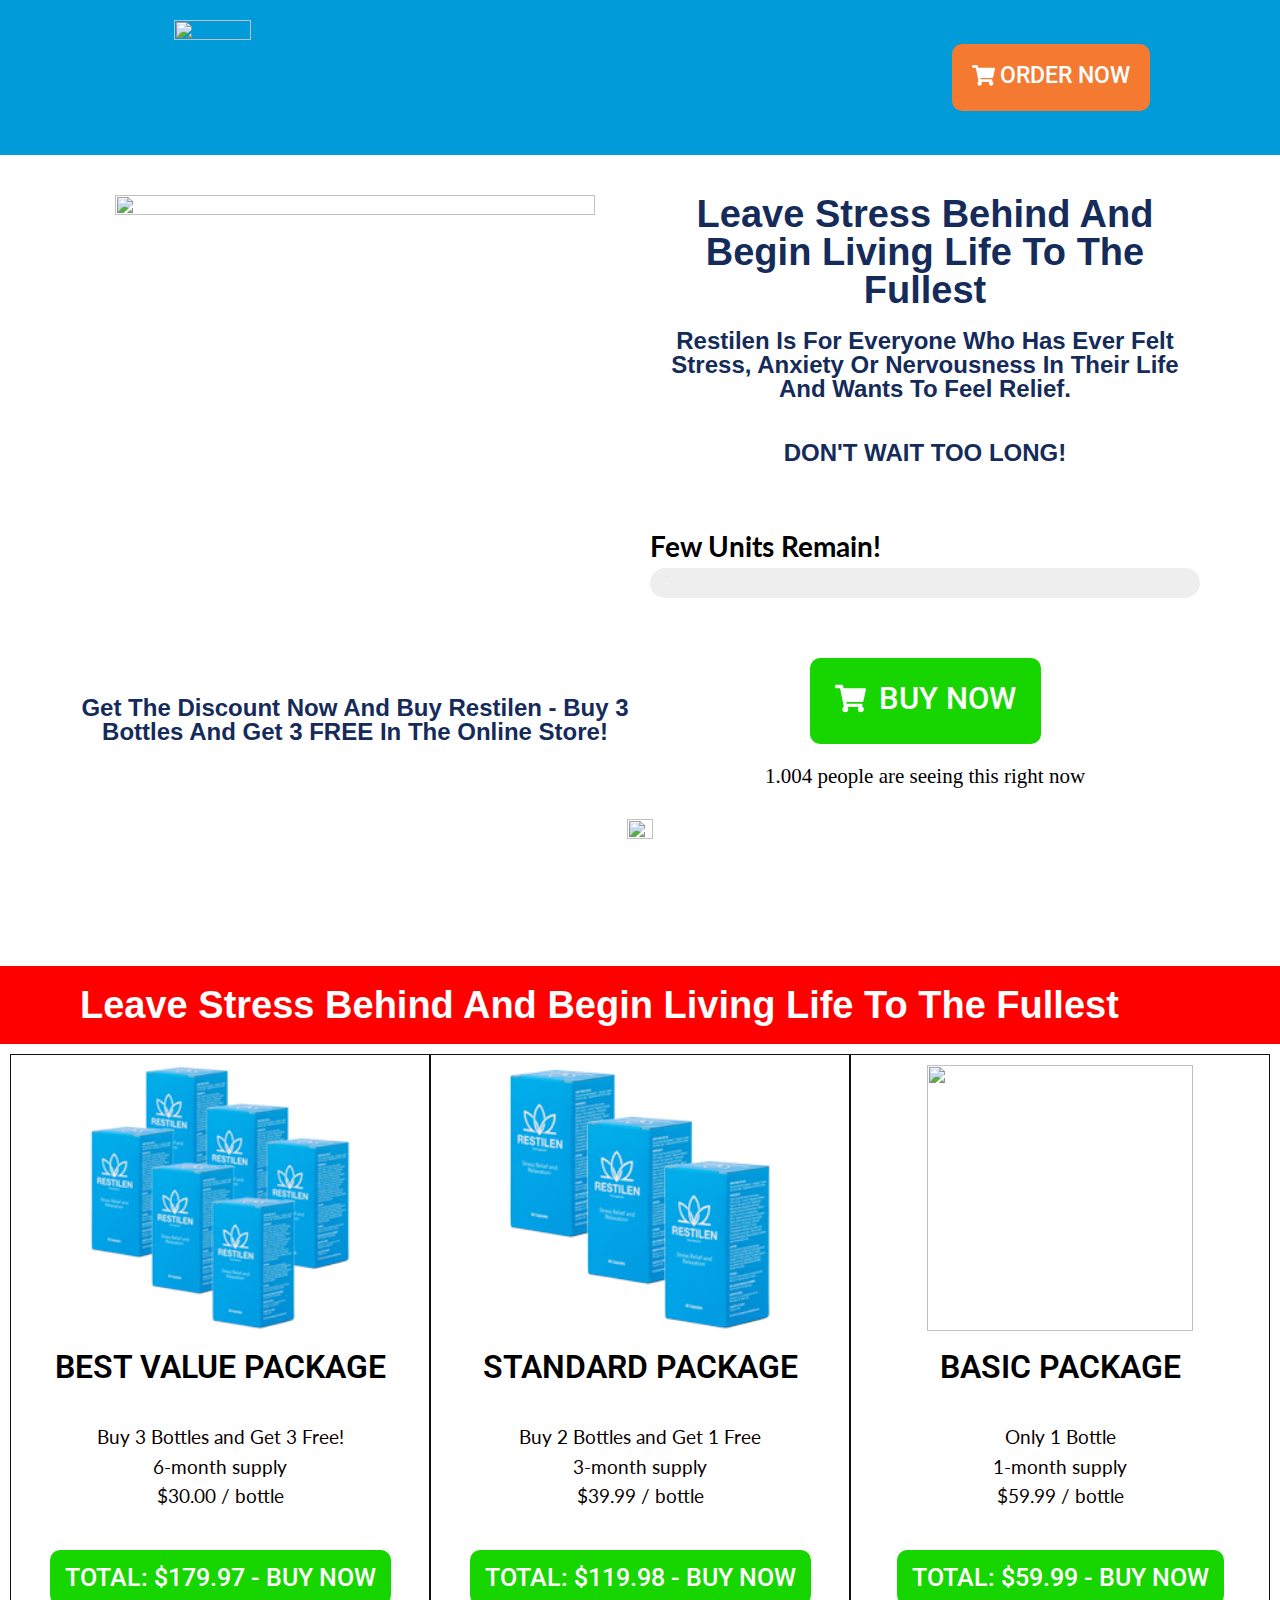
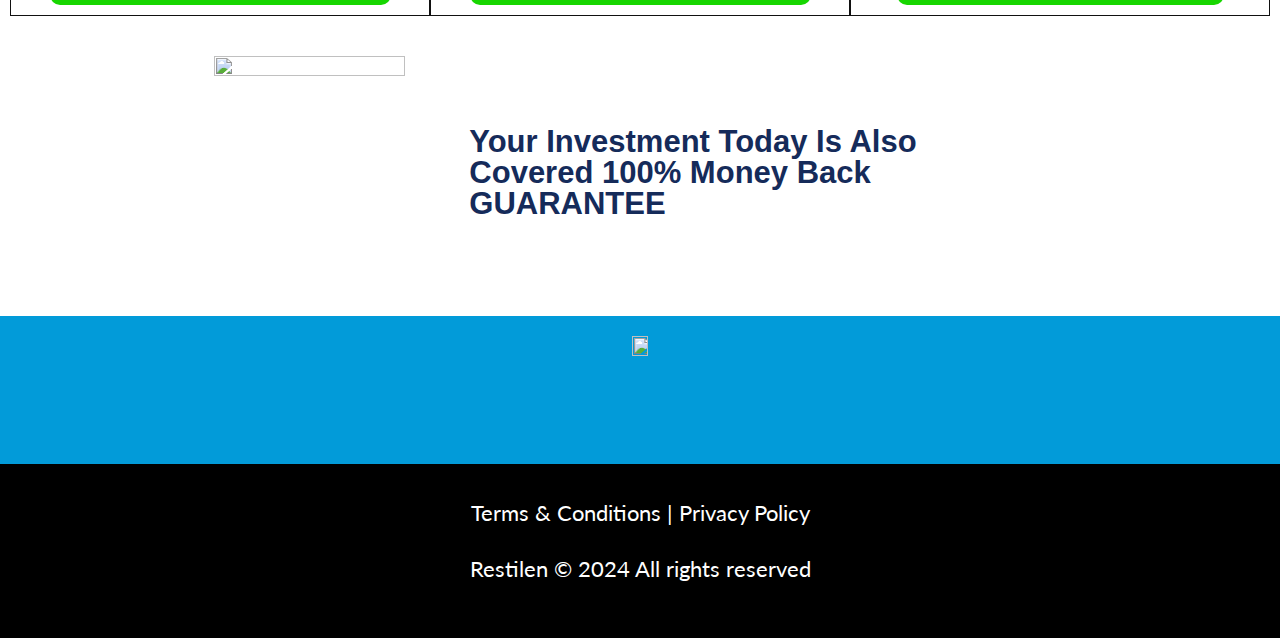
==== commit 4df5b64f: "Add files via upload" ====
--- a/index.html
+++ b/index.html
@@ -1,18 +1,18 @@
 <!DOCTYPE html>
 <html lang="en-US">
-
-<!-- Mirrored from upquadros.com/restilen/ by HTTrack Website Copier/3.x [XR&CO'2014], Sat, 20 Apr 2024 11:16:48 GMT -->
-<!-- Added by HTTrack --><meta http-equiv="content-type" content="text/html;charset=UTF-8" /><!-- /Added by HTTrack -->
+
+<!-- Mirrored from restilen.best-deal.click/restilen/ by HTTrack Website Copier/3.x [XR&CO'2014], Sat, 20 Apr 2024 11:16:48 GMT -->
+<!-- Added by HTTrack --><meta http-equiv="content-type" content="text/html;charset=UTF-8" /><!-- /Added by HTTrack -->
 <head>
 	<meta charset="UTF-8">
 			<title>RESTILEN</title>
 		<meta name="viewport" content="width=device-width, initial-scale=1" />
 <meta name='robots' content='max-image-preview:large' />
 <title>RESTILEN</title>
-<link rel="alternate" type="application/rss+xml" title=" &raquo; Feed" href="https://upquadros.com/feed/" />
-<link rel="alternate" type="application/rss+xml" title=" &raquo; Comments Feed" href="https://upquadros.com/comments/feed/" />
+<link rel="alternate" type="application/rss+xml" title=" &raquo; Feed" href="https://restilen.best-deal.click/feed/" />
+<link rel="alternate" type="application/rss+xml" title=" &raquo; Comments Feed" href="https://restilen.best-deal.click/comments/feed/" />
 <script>
-window._wpemojiSettings = {"baseUrl":"https:\/\/s.w.org\/images\/core\/emoji\/15.0.3\/72x72\/","ext":".png","svgUrl":"https:\/\/s.w.org\/images\/core\/emoji\/15.0.3\/svg\/","svgExt":".svg","source":{"concatemoji":"https:\/\/upquadros.com\/wp-includes\/js\/wp-emoji-release.min.js?ver=6.5.2"}};
+window._wpemojiSettings = {"baseUrl":"https:\/\/s.w.org\/images\/core\/emoji\/15.0.3\/72x72\/","ext":".png","svgUrl":"https:\/\/s.w.org\/images\/core\/emoji\/15.0.3\/svg\/","svgExt":".svg","source":{"concatemoji":"https:\/\/restilen.best-deal.click\/wp-includes\/js\/wp-emoji-release.min.js?ver=6.5.2"}};
 /*! This file is auto-generated */
 !function(i,n){var o,s,e;function c(e){try{var t={supportTests:e,timestamp:(new Date).valueOf()};sessionStorage.setItem(o,JSON.stringify(t))}catch(e){}}function p(e,t,n){e.clearRect(0,0,e.canvas.width,e.canvas.height),e.fillText(t,0,0);var t=new Uint32Array(e.getImageData(0,0,e.canvas.width,e.canvas.height).data),r=(e.clearRect(0,0,e.canvas.width,e.canvas.height),e.fillText(n,0,0),new Uint32Array(e.getImageData(0,0,e.canvas.width,e.canvas.height).data));return t.every(function(e,t){return e===r[t]})}function u(e,t,n){switch(t){case"flag":return n(e,"\ud83c\udff3\ufe0f\u200d\u26a7\ufe0f","\ud83c\udff3\ufe0f\u200b\u26a7\ufe0f")?!1:!n(e,"\ud83c\uddfa\ud83c\uddf3","\ud83c\uddfa\u200b\ud83c\uddf3")&&!n(e,"\ud83c\udff4\udb40\udc67\udb40\udc62\udb40\udc65\udb40\udc6e\udb40\udc67\udb40\udc7f","\ud83c\udff4\u200b\udb40\udc67\u200b\udb40\udc62\u200b\udb40\udc65\u200b\udb40\udc6e\u200b\udb40\udc67\u200b\udb40\udc7f");case"emoji":return!n(e,"\ud83d\udc26\u200d\u2b1b","\ud83d\udc26\u200b\u2b1b")}return!1}function f(e,t,n){var r="undefined"!=typeof WorkerGlobalScope&&self instanceof WorkerGlobalScope?new OffscreenCanvas(300,150):i.createElement("canvas"),a=r.getContext("2d",{willReadFrequently:!0}),o=(a.textBaseline="top",a.font="600 32px Arial",{});return e.forEach(function(e){o[e]=t(a,e,n)}),o}function t(e){var t=i.createElement("script");t.src=e,t.defer=!0,i.head.appendChild(t)}"undefined"!=typeof Promise&&(o="wpEmojiSettingsSupports",s=["flag","emoji"],n.supports={everything:!0,everythingExceptFlag:!0},e=new Promise(function(e){i.addEventListener("DOMContentLoaded",e,{once:!0})}),new Promise(function(t){var n=function(){try{var e=JSON.parse(sessionStorage.getItem(o));if("object"==typeof e&&"number"==typeof e.timestamp&&(new Date).valueOf()<e.timestamp+604800&&"object"==typeof e.supportTests)return e.supportTests}catch(e){}return null}();if(!n){if("undefined"!=typeof Worker&&"undefined"!=typeof OffscreenCanvas&&"undefined"!=typeof URL&&URL.createObjectURL&&"undefined"!=typeof Blob)try{var e="postMessage("+f.toString()+"("+[JSON.stringify(s),u.toString(),p.toString()].join(",")+"));",r=new Blob([e],{type:"text/javascript"}),a=new Worker(URL.createObjectURL(r),{name:"wpTestEmojiSupports"});return void(a.onmessage=function(e){c(n=e.data),a.terminate(),t(n)})}catch(e){}c(n=f(s,u,p))}t(n)}).then(function(e){for(var t in e)n.supports[t]=e[t],n.supports.everything=n.supports.everything&&n.supports[t],"flag"!==t&&(n.supports.everythingExceptFlag=n.supports.everythingExceptFlag&&n.supports[t]);n.supports.everythingExceptFlag=n.supports.everythingExceptFlag&&!n.supports.flag,n.DOMReady=!1,n.readyCallback=function(){n.DOMReady=!0}}).then(function(){return e}).then(function(){var e;n.supports.everything||(n.readyCallback(),(e=n.source||{}).concatemoji?t(e.concatemoji):e.wpemoji&&e.twemoji&&(t(e.twemoji),t(e.wpemoji)))}))}((window,document),window._wpemojiSettings);
 </script>
@@ -77,18 +77,18 @@
 <link rel='stylesheet' id='elementor-post-87-css' href='../wp-content/uploads/elementor/css/post-87dd9f.css?ver=1713531043' media='all' />
 <link rel='stylesheet' id='google-fonts-1-css' href='https://fonts.googleapis.com/css?family=Roboto%3A100%2C100italic%2C200%2C200italic%2C300%2C300italic%2C400%2C400italic%2C500%2C500italic%2C600%2C600italic%2C700%2C700italic%2C800%2C800italic%2C900%2C900italic%7CRoboto+Slab%3A100%2C100italic%2C200%2C200italic%2C300%2C300italic%2C400%2C400italic%2C500%2C500italic%2C600%2C600italic%2C700%2C700italic%2C800%2C800italic%2C900%2C900italic%7CLato%3A100%2C100italic%2C200%2C200italic%2C300%2C300italic%2C400%2C400italic%2C500%2C500italic%2C600%2C600italic%2C700%2C700italic%2C800%2C800italic%2C900%2C900italic&amp;display=swap&amp;ver=6.5.2' media='all' />
 <link rel='stylesheet' id='google-earlyaccess-2-css' href='../../fonts.googleapis.com/earlyaccess/droidarabickufie63c.css?ver=6.5.2' media='all' />
-<link rel="preconnect" href="https://fonts.gstatic.com/" crossorigin><link rel="https://api.w.org/" href="https://upquadros.com/wp-json/" /><link rel="alternate" type="application/json" href="https://upquadros.com/wp-json/wp/v2/pages/87" /><link rel="EditURI" type="application/rsd+xml" title="RSD" href="https://upquadros.com/xmlrpc.php?rsd" />
+<link rel="preconnect" href="https://fonts.gstatic.com/" crossorigin><link rel="https://api.w.org/" href="https://restilen.best-deal.click/wp-json/" /><link rel="alternate" type="application/json" href="https://restilen.best-deal.click/wp-json/wp/v2/pages/87" /><link rel="EditURI" type="application/rsd+xml" title="RSD" href="https://restilen.best-deal.click/xmlrpc.php?rsd" />
 <meta name="generator" content="WordPress 6.5.2" />
 <link rel="canonical" href="index.html" />
-<link rel='shortlink' href='https://upquadros.com/?p=87' />
-<link rel="alternate" type="application/json+oembed" href="https://upquadros.com/wp-json/oembed/1.0/embed?url=https%3A%2F%2Fupquadros.com%2Frestilen%2F" />
-<link rel="alternate" type="text/xml+oembed" href="https://upquadros.com/wp-json/oembed/1.0/embed?url=https%3A%2F%2Fupquadros.com%2Frestilen%2F&amp;format=xml" />
+<link rel='shortlink' href='https://restilen.best-deal.click/?p=87' />
+<link rel="alternate" type="application/json+oembed" href="https://restilen.best-deal.click/wp-json/oembed/1.0/embed?url=https%3A%2F%2Frestilen.best-deal.click%2Frestilen%2F" />
+<link rel="alternate" type="text/xml+oembed" href="https://restilen.best-deal.click/wp-json/oembed/1.0/embed?url=https%3A%2F%2Frestilen.best-deal.click%2Frestilen%2F&amp;format=xml" />
 <meta name="generator" content="Elementor 3.20.4; features: e_optimized_assets_loading, e_optimized_css_loading, e_font_icon_svg, additional_custom_breakpoints, block_editor_assets_optimize, e_image_loading_optimization; settings: css_print_method-external, google_font-enabled, font_display-swap">
 <style id='wp-fonts-local'>
-@font-face{font-family:Inter;font-style:normal;font-weight:300 900;font-display:fallback;src:url('https://upquadros.com/wp-content/themes/twentytwentyfour/assets/fonts/inter/Inter-VariableFont_slnt,wght.woff2') format('woff2');font-stretch:normal;}
-@font-face{font-family:Cardo;font-style:normal;font-weight:400;font-display:fallback;src:url('https://upquadros.com/wp-content/themes/twentytwentyfour/assets/fonts/cardo/cardo_normal_400.woff2') format('woff2');}
-@font-face{font-family:Cardo;font-style:italic;font-weight:400;font-display:fallback;src:url('https://upquadros.com/wp-content/themes/twentytwentyfour/assets/fonts/cardo/cardo_italic_400.woff2') format('woff2');}
-@font-face{font-family:Cardo;font-style:normal;font-weight:700;font-display:fallback;src:url('https://upquadros.com/wp-content/themes/twentytwentyfour/assets/fonts/cardo/cardo_normal_700.woff2') format('woff2');}
+@font-face{font-family:Inter;font-style:normal;font-weight:300 900;font-display:fallback;src:url('https://restilen.best-deal.click/wp-content/themes/twentytwentyfour/assets/fonts/inter/Inter-VariableFont_slnt,wght.woff2') format('woff2');font-stretch:normal;}
+@font-face{font-family:Cardo;font-style:normal;font-weight:400;font-display:fallback;src:url('https://restilen.best-deal.click/wp-content/themes/twentytwentyfour/assets/fonts/cardo/cardo_normal_400.woff2') format('woff2');}
+@font-face{font-family:Cardo;font-style:italic;font-weight:400;font-display:fallback;src:url('https://restilen.best-deal.click/wp-content/themes/twentytwentyfour/assets/fonts/cardo/cardo_italic_400.woff2') format('woff2');}
+@font-face{font-family:Cardo;font-style:normal;font-weight:700;font-display:fallback;src:url('https://restilen.best-deal.click/wp-content/themes/twentytwentyfour/assets/fonts/cardo/cardo_normal_700.woff2') format('woff2');}
 </style>
 	<meta name="viewport" content="width=device-width, initial-scale=1.0, viewport-fit=cover" /></head>
 <body class="page-template page-template-elementor_canvas page page-id-87 wp-embed-responsive elementor-default elementor-template-canvas elementor-kit-7 elementor-page elementor-page-87">
@@ -99,7 +99,7 @@
 				<div class="elementor-element elementor-element-8e9c509 elementor-widget elementor-widget-image" data-id="8e9c509" data-element_type="widget" data-widget_type="image.default">
 				<div class="elementor-widget-container">
 			<style>/*! elementor - v3.20.0 - 10-04-2024 */
-.elementor-widget-image{text-align:center}.elementor-widget-image a{display:inline-block}.elementor-widget-image a img[src$=".svg"]{width:48px}.elementor-widget-image img{vertical-align:middle;display:inline-block}</style>										<img decoding="async" width="101" height="81" src="https://upquadros.com/wp-content/uploads/2024/04/logo-restilen.webp" class="attachment-large size-large wp-image-124" alt="" />													</div>
+.elementor-widget-image{text-align:center}.elementor-widget-image a{display:inline-block}.elementor-widget-image a img[src$=".svg"]{width:48px}.elementor-widget-image img{vertical-align:middle;display:inline-block}</style>										<img decoding="async" width="101" height="81" src="https://restilen.best-deal.click/wp-content/uploads/2024/04/logo-restilen.webp" class="attachment-large size-large wp-image-124" alt="" />													</div>
 				</div>
 				</div>
 		<div class="elementor-element elementor-element-f81dc25 e-con-full e-flex e-con e-child" data-id="f81dc25" data-element_type="container">
@@ -125,7 +125,7 @@
 					<div class="e-con-inner">
 				<div class="elementor-element elementor-element-e0c1f2e elementor-widget elementor-widget-image" data-id="e0c1f2e" data-element_type="widget" data-widget_type="image.default">
 				<div class="elementor-widget-container">
-													<img decoding="async" width="101" height="81" src="https://upquadros.com/wp-content/uploads/2024/04/logo-restilen.webp" class="attachment-large size-large wp-image-124" alt="" />													</div>
+													<img decoding="async" width="101" height="81" src="https://restilen.best-deal.click/wp-content/uploads/2024/04/logo-restilen.webp" class="attachment-large size-large wp-image-124" alt="" />													</div>
 				</div>
 					</div>
 				</div>
@@ -152,7 +152,7 @@
 				<div class="elementor-element elementor-element-6a8a374 elementor-widget elementor-widget-image" data-id="6a8a374" data-element_type="widget" data-widget_type="image.default">
 				<div class="elementor-widget-container">
 														<a href="https://nplink.net/tcjg9dsd">
-							<img fetchpriority="high" decoding="async" width="480" height="481" src="https://upquadros.com/wp-content/uploads/2024/04/restilen.webp" class="attachment-large size-large wp-image-95" alt="" srcset="https://upquadros.com/wp-content/uploads/2024/04/restilen.webp 480w, https://upquadros.com/wp-content/uploads/2024/04/restilen-300x300.webp 300w, https://upquadros.com/wp-content/uploads/2024/04/restilen-150x150.webp 150w" sizes="(max-width: 480px) 100vw, 480px" />								</a>
+							<img fetchpriority="high" decoding="async" width="480" height="481" src="https://restilen.best-deal.click/wp-content/uploads/2024/04/restilen.webp" class="attachment-large size-large wp-image-95" alt="" srcset="https://restilen.best-deal.click/wp-content/uploads/2024/04/restilen.webp 480w, https://restilen.best-deal.click/wp-content/uploads/2024/04/restilen-300x300.webp 300w, https://restilen.best-deal.click/wp-content/uploads/2024/04/restilen-150x150.webp 150w" sizes="(max-width: 480px) 100vw, 480px" />								</a>
 													</div>
 				</div>
 				<div class="elementor-element elementor-element-a888e58 elementor-widget elementor-widget-heading" data-id="a888e58" data-element_type="widget" data-widget_type="heading.default">
@@ -218,13 +218,13 @@
 				</div>
 				<div class="elementor-element elementor-element-04d9c42 elementor-widget elementor-widget-html" data-id="04d9c42" data-element_type="widget" data-widget_type="html.default">
 				<div class="elementor-widget-container">
-			    <div>
-      <div class="pessoas">
-        <spam id=mensagem>
-          <h3 style="font-family: 'Montserrat';font-size: 21px; color: #000000; margin:0px 30px;"> 1.<span id="pessoas"
-              style="font-family: 'Montserrat';font-size: 21px; color: #000000;">004</span> people are seeing this right now </h3>
-        </spam>
-      </div>
+			    <div>
+      <div class="pessoas">
+        <spam id=mensagem>
+          <h3 style="font-family: 'Montserrat';font-size: 21px; color: #000000; margin:0px 30px;"> 1.<span id="pessoas"
+              style="font-family: 'Montserrat';font-size: 21px; color: #000000;">004</span> people are seeing this right now </h3>
+        </spam>
+      </div>
     </div>		</div>
 				</div>
 				</div>
@@ -234,7 +234,7 @@
 					<div class="e-con-inner">
 				<div class="elementor-element elementor-element-9648fa5 elementor-widget elementor-widget-image" data-id="9648fa5" data-element_type="widget" data-widget_type="image.default">
 				<div class="elementor-widget-container">
-													<img decoding="async" width="101" height="81" src="https://upquadros.com/wp-content/uploads/2024/04/logo-restilen2.webp" class="attachment-large size-large wp-image-141" alt="" />													</div>
+													<img decoding="async" width="101" height="81" src="https://restilen.best-deal.click/wp-content/uploads/2024/04/logo-restilen2.webp" class="attachment-large size-large wp-image-141" alt="" />													</div>
 				</div>
 					</div>
 				</div>
@@ -253,7 +253,7 @@
 				<div class="elementor-element elementor-element-7736ff9 elementor-widget elementor-widget-image" data-id="7736ff9" data-element_type="widget" data-widget_type="image.default">
 				<div class="elementor-widget-container">
 														<a href="https://nplink.net/tcjg9dsd">
-							<img loading="lazy" decoding="async" width="210" height="210" src="../wp-content/uploads/2024/04/buy5pots.png" class="attachment-large size-large wp-image-144" alt="" srcset="https://upquadros.com/wp-content/uploads/2024/04/buy5pots.png 210w, https://upquadros.com/wp-content/uploads/2024/04/buy5pots-150x150.png 150w" sizes="(max-width: 210px) 100vw, 210px" />								</a>
+							<img loading="lazy" decoding="async" width="210" height="210" src="../wp-content/uploads/2024/04/buy5pots.png" class="attachment-large size-large wp-image-144"/>								</a>
 													</div>
 				</div>
 				<div class="elementor-element elementor-element-a9f7474 elementor-widget elementor-widget-heading" data-id="a9f7474" data-element_type="widget" data-widget_type="heading.default">
@@ -281,7 +281,7 @@
 				<div class="elementor-element elementor-element-061fc49 elementor-widget elementor-widget-image" data-id="061fc49" data-element_type="widget" data-widget_type="image.default">
 				<div class="elementor-widget-container">
 														<a href="https://nplink.net/tcjg9dsd">
-							<img loading="lazy" decoding="async" width="210" height="210" src="../wp-content/uploads/2024/04/buy3pots.png" class="attachment-large size-large wp-image-143" alt="" srcset="https://upquadros.com/wp-content/uploads/2024/04/buy3pots.png 210w, https://upquadros.com/wp-content/uploads/2024/04/buy3pots-150x150.png 150w" sizes="(max-width: 210px) 100vw, 210px" />								</a>
+							<img loading="lazy" decoding="async" width="210" height="210" src="/wp-content/uploads/2024/04/buy3pots.png" class="attachment-large size-large wp-image-143"/>								</a>
 													</div>
 				</div>
 				<div class="elementor-element elementor-element-23bef5f elementor-widget elementor-widget-heading" data-id="23bef5f" data-element_type="widget" data-widget_type="heading.default">
@@ -309,7 +309,7 @@
 				<div class="elementor-element elementor-element-63937af elementor-widget elementor-widget-image" data-id="63937af" data-element_type="widget" data-widget_type="image.default">
 				<div class="elementor-widget-container">
 														<a href="https://nplink.net/tcjg9dsd">
-							<img loading="lazy" decoding="async" width="210" height="210" src="../wp-content/uploads/2024/04/buy1pot.png" class="attachment-large size-large wp-image-142" alt="" srcset="https://upquadros.com/wp-content/uploads/2024/04/buy1pot.png 210w, https://upquadros.com/wp-content/uploads/2024/04/buy1pot-150x150.png 150w" sizes="(max-width: 210px) 100vw, 210px" />								</a>
+							<img loading="lazy" decoding="async" width="210" height="210" src="https://restilen.best-deal.click/wp-content/uploads/2024/04/buy1pot.png" class="attachment-large size-large wp-image-142"/>								</a>
 													</div>
 				</div>
 				<div class="elementor-element elementor-element-fc46a0b elementor-widget elementor-widget-heading" data-id="fc46a0b" data-element_type="widget" data-widget_type="heading.default">
@@ -339,7 +339,7 @@
 		<div class="elementor-element elementor-element-c10cc4f e-con-full e-flex e-con e-child" data-id="c10cc4f" data-element_type="container">
 				<div class="elementor-element elementor-element-3cd76fa elementor-widget elementor-widget-image" data-id="3cd76fa" data-element_type="widget" data-widget_type="image.default">
 				<div class="elementor-widget-container">
-													<img loading="lazy" decoding="async" width="333" height="320" src="https://upquadros.com/wp-content/uploads/2024/04/satisfaction-guaranteed.webp" class="attachment-large size-large wp-image-157" alt="" srcset="https://upquadros.com/wp-content/uploads/2024/04/satisfaction-guaranteed.webp 333w, https://upquadros.com/wp-content/uploads/2024/04/satisfaction-guaranteed-300x288.webp 300w" sizes="(max-width: 333px) 100vw, 333px" />													</div>
+													<img loading="lazy" decoding="async" width="333" height="320" src="https://restilen.best-deal.click/wp-content/uploads/2024/04/satisfaction-guaranteed.webp" class="attachment-large size-large wp-image-157" alt="" srcset="https://restilen.best-deal.click/wp-content/uploads/2024/04/satisfaction-guaranteed.webp 333w, https://restilen.best-deal.click/wp-content/uploads/2024/04/satisfaction-guaranteed-300x288.webp 300w" sizes="(max-width: 333px) 100vw, 333px" />													</div>
 				</div>
 				</div>
 		<div class="elementor-element elementor-element-ba46601 e-con-full e-flex e-con e-child" data-id="ba46601" data-element_type="container">
@@ -356,7 +356,7 @@
 		<div class="elementor-element elementor-element-bdfca9b e-con-full e-flex e-con e-child" data-id="bdfca9b" data-element_type="container">
 				<div class="elementor-element elementor-element-f8a3e3d elementor-widget elementor-widget-image" data-id="f8a3e3d" data-element_type="widget" data-widget_type="image.default">
 				<div class="elementor-widget-container">
-													<img decoding="async" width="101" height="81" src="https://upquadros.com/wp-content/uploads/2024/04/logo-restilen.webp" class="attachment-large size-large wp-image-124" alt="" />													</div>
+													<img decoding="async" width="101" height="81" src="https://restilen.best-deal.click/wp-content/uploads/2024/04/logo-restilen.webp" class="attachment-large size-large wp-image-124" alt="" />													</div>
 				</div>
 				</div>
 					</div>
@@ -365,31 +365,31 @@
 					<div class="e-con-inner">
 				<div class="elementor-element elementor-element-ff881d4 elementor-widget elementor-widget-text-editor" data-id="ff881d4" data-element_type="widget" data-widget_type="text-editor.default">
 				<div class="elementor-widget-container">
-							<p><a href="https://upquadros.com/terms">Terms &amp; Conditions</a> | <a href="https://upquadros.com/privacy">Privacy Policy</a></p><p>Restilen © 2024 All rights reserved</p>						</div>
+							<p><a href="/terms.html">Terms &amp; Conditions</a> | <a href="/privacy.html">Privacy Policy</a></p><p>Restilen © 2024 All rights reserved</p>						</div>
 				</div>
 				<div class="elementor-element elementor-element-cf10c5f elementor-widget elementor-widget-html" data-id="cf10c5f" data-element_type="widget" data-widget_type="html.default">
 				<div class="elementor-widget-container">
-			<script>
-
-  var apareceu = false;
-  funcao();
-
-  function funcao() {
-
-    var pessoas = Math.floor(Math.random() * (125 - 100)) + 100;
-
-
-
-    setTimeout(function () {
-      document.getElementById("mensagem").hidden = false;
-      document.getElementById("pessoas").innerHTML = pessoas;
-      apareceu = false;
-
-      funcao();
-
-    }, Math.floor(Math.random() * (1900 - 900)) + 900);
-
-  }
+			<script>
+
+  var apareceu = false;
+  funcao();
+
+  function funcao() {
+
+    var pessoas = Math.floor(Math.random() * (125 - 100)) + 100;
+
+
+
+    setTimeout(function () {
+      document.getElementById("mensagem").hidden = false;
+      document.getElementById("pessoas").innerHTML = pessoas;
+      apareceu = false;
+
+      funcao();
+
+    }, Math.floor(Math.random() * (1900 - 900)) + 900);
+
+  }
 </script>		</div>
 				</div>
 					</div>
@@ -450,17 +450,17 @@
 wp.i18n.setLocaleData( { 'text direction\u0004ltr': [ 'ltr' ] } );
 </script>
 <script id="elementor-pro-frontend-js-before">
-var ElementorProFrontendConfig = {"ajaxurl":"https:\/\/upquadros.com\/wp-admin\/admin-ajax.php","nonce":"acd2036dc2","urls":{"assets":"https:\/\/upquadros.com\/wp-content\/plugins\/pro-elements\/assets\/","rest":"https:\/\/upquadros.com\/wp-json\/"},"shareButtonsNetworks":{"facebook":{"title":"Facebook","has_counter":true},"twitter":{"title":"Twitter"},"linkedin":{"title":"LinkedIn","has_counter":true},"pinterest":{"title":"Pinterest","has_counter":true},"reddit":{"title":"Reddit","has_counter":true},"vk":{"title":"VK","has_counter":true},"odnoklassniki":{"title":"OK","has_counter":true},"tumblr":{"title":"Tumblr"},"digg":{"title":"Digg"},"skype":{"title":"Skype"},"stumbleupon":{"title":"StumbleUpon","has_counter":true},"mix":{"title":"Mix"},"telegram":{"title":"Telegram"},"pocket":{"title":"Pocket","has_counter":true},"xing":{"title":"XING","has_counter":true},"whatsapp":{"title":"WhatsApp"},"email":{"title":"Email"},"print":{"title":"Print"},"x-twitter":{"title":"X"},"threads":{"title":"Threads"}},"facebook_sdk":{"lang":"en_US","app_id":""},"lottie":{"defaultAnimationUrl":"https:\/\/upquadros.com\/wp-content\/plugins\/pro-elements\/modules\/lottie\/assets\/animations\/default.json"}};
+var ElementorProFrontendConfig = {"ajaxurl":"https:\/\/restilen.best-deal.click\/wp-admin\/admin-ajax.php","nonce":"acd2036dc2","urls":{"assets":"https:\/\/restilen.best-deal.click\/wp-content\/plugins\/pro-elements\/assets\/","rest":"https:\/\/restilen.best-deal.click\/wp-json\/"},"shareButtonsNetworks":{"facebook":{"title":"Facebook","has_counter":true},"twitter":{"title":"Twitter"},"linkedin":{"title":"LinkedIn","has_counter":true},"pinterest":{"title":"Pinterest","has_counter":true},"reddit":{"title":"Reddit","has_counter":true},"vk":{"title":"VK","has_counter":true},"odnoklassniki":{"title":"OK","has_counter":true},"tumblr":{"title":"Tumblr"},"digg":{"title":"Digg"},"skype":{"title":"Skype"},"stumbleupon":{"title":"StumbleUpon","has_counter":true},"mix":{"title":"Mix"},"telegram":{"title":"Telegram"},"pocket":{"title":"Pocket","has_counter":true},"xing":{"title":"XING","has_counter":true},"whatsapp":{"title":"WhatsApp"},"email":{"title":"Email"},"print":{"title":"Print"},"x-twitter":{"title":"X"},"threads":{"title":"Threads"}},"facebook_sdk":{"lang":"en_US","app_id":""},"lottie":{"defaultAnimationUrl":"https:\/\/restilen.best-deal.click\/wp-content\/plugins\/pro-elements\/modules\/lottie\/assets\/animations\/default.json"}};
 </script>
 <script src="../wp-content/plugins/pro-elements/assets/js/frontend.min7329.js?ver=3.20.2" id="elementor-pro-frontend-js"></script>
 <script src="../wp-content/plugins/elementor/assets/lib/waypoints/waypoints.min05da.js?ver=4.0.2" id="elementor-waypoints-js"></script>
 <script src="../wp-includes/js/jquery/ui/core.min3f14.js?ver=1.13.2" id="jquery-ui-core-js"></script>
 <script id="elementor-frontend-js-before">
-var elementorFrontendConfig = {"environmentMode":{"edit":false,"wpPreview":false,"isScriptDebug":false},"i18n":{"shareOnFacebook":"Share on Facebook","shareOnTwitter":"Share on Twitter","pinIt":"Pin it","download":"Download","downloadImage":"Download image","fullscreen":"Fullscreen","zoom":"Zoom","share":"Share","playVideo":"Play Video","previous":"Previous","next":"Next","close":"Close","a11yCarouselWrapperAriaLabel":"Carousel | Horizontal scrolling: Arrow Left & Right","a11yCarouselPrevSlideMessage":"Previous slide","a11yCarouselNextSlideMessage":"Next slide","a11yCarouselFirstSlideMessage":"This is the first slide","a11yCarouselLastSlideMessage":"This is the last slide","a11yCarouselPaginationBulletMessage":"Go to slide"},"is_rtl":false,"breakpoints":{"xs":0,"sm":480,"md":768,"lg":1025,"xl":1440,"xxl":1600},"responsive":{"breakpoints":{"mobile":{"label":"Mobile Portrait","value":767,"default_value":767,"direction":"max","is_enabled":true},"mobile_extra":{"label":"Mobile Landscape","value":880,"default_value":880,"direction":"max","is_enabled":false},"tablet":{"label":"Tablet Portrait","value":1024,"default_value":1024,"direction":"max","is_enabled":true},"tablet_extra":{"label":"Tablet Landscape","value":1200,"default_value":1200,"direction":"max","is_enabled":false},"laptop":{"label":"Laptop","value":1366,"default_value":1366,"direction":"max","is_enabled":false},"widescreen":{"label":"Widescreen","value":2400,"default_value":2400,"direction":"min","is_enabled":false}}},"version":"3.20.4","is_static":false,"experimentalFeatures":{"e_optimized_assets_loading":true,"e_optimized_css_loading":true,"e_font_icon_svg":true,"additional_custom_breakpoints":true,"container":true,"e_swiper_latest":true,"container_grid":true,"theme_builder_v2":true,"block_editor_assets_optimize":true,"ai-layout":true,"landing-pages":true,"e_image_loading_optimization":true,"notes":true,"display-conditions":true,"form-submissions":true,"taxonomy-filter":true},"urls":{"assets":"https:\/\/upquadros.com\/wp-content\/plugins\/elementor\/assets\/"},"swiperClass":"swiper","settings":{"page":[],"editorPreferences":[]},"kit":{"active_breakpoints":["viewport_mobile","viewport_tablet"],"global_image_lightbox":"yes","lightbox_enable_counter":"yes","lightbox_enable_fullscreen":"yes","lightbox_enable_zoom":"yes","lightbox_enable_share":"yes","lightbox_title_src":"title","lightbox_description_src":"description"},"post":{"id":87,"title":"RESTILEN","excerpt":"","featuredImage":false}};
+var elementorFrontendConfig = {"environmentMode":{"edit":false,"wpPreview":false,"isScriptDebug":false},"i18n":{"shareOnFacebook":"Share on Facebook","shareOnTwitter":"Share on Twitter","pinIt":"Pin it","download":"Download","downloadImage":"Download image","fullscreen":"Fullscreen","zoom":"Zoom","share":"Share","playVideo":"Play Video","previous":"Previous","next":"Next","close":"Close","a11yCarouselWrapperAriaLabel":"Carousel | Horizontal scrolling: Arrow Left & Right","a11yCarouselPrevSlideMessage":"Previous slide","a11yCarouselNextSlideMessage":"Next slide","a11yCarouselFirstSlideMessage":"This is the first slide","a11yCarouselLastSlideMessage":"This is the last slide","a11yCarouselPaginationBulletMessage":"Go to slide"},"is_rtl":false,"breakpoints":{"xs":0,"sm":480,"md":768,"lg":1025,"xl":1440,"xxl":1600},"responsive":{"breakpoints":{"mobile":{"label":"Mobile Portrait","value":767,"default_value":767,"direction":"max","is_enabled":true},"mobile_extra":{"label":"Mobile Landscape","value":880,"default_value":880,"direction":"max","is_enabled":false},"tablet":{"label":"Tablet Portrait","value":1024,"default_value":1024,"direction":"max","is_enabled":true},"tablet_extra":{"label":"Tablet Landscape","value":1200,"default_value":1200,"direction":"max","is_enabled":false},"laptop":{"label":"Laptop","value":1366,"default_value":1366,"direction":"max","is_enabled":false},"widescreen":{"label":"Widescreen","value":2400,"default_value":2400,"direction":"min","is_enabled":false}}},"version":"3.20.4","is_static":false,"experimentalFeatures":{"e_optimized_assets_loading":true,"e_optimized_css_loading":true,"e_font_icon_svg":true,"additional_custom_breakpoints":true,"container":true,"e_swiper_latest":true,"container_grid":true,"theme_builder_v2":true,"block_editor_assets_optimize":true,"ai-layout":true,"landing-pages":true,"e_image_loading_optimization":true,"notes":true,"display-conditions":true,"form-submissions":true,"taxonomy-filter":true},"urls":{"assets":"https:\/\/restilen.best-deal.click\/wp-content\/plugins\/elementor\/assets\/"},"swiperClass":"swiper","settings":{"page":[],"editorPreferences":[]},"kit":{"active_breakpoints":["viewport_mobile","viewport_tablet"],"global_image_lightbox":"yes","lightbox_enable_counter":"yes","lightbox_enable_fullscreen":"yes","lightbox_enable_zoom":"yes","lightbox_enable_share":"yes","lightbox_title_src":"title","lightbox_description_src":"description"},"post":{"id":87,"title":"RESTILEN","excerpt":"","featuredImage":false}};
 </script>
 <script src="../wp-content/plugins/elementor/assets/js/frontend.min021f.js?ver=3.20.4" id="elementor-frontend-js"></script>
 <script src="../wp-content/plugins/pro-elements/assets/js/elements-handlers.min7329.js?ver=3.20.2" id="pro-elements-handlers-js"></script>
 	</body>
-
-<!-- Mirrored from upquadros.com/restilen/ by HTTrack Website Copier/3.x [XR&CO'2014], Sat, 20 Apr 2024 11:16:54 GMT -->
+
+<!-- Mirrored from restilen.best-deal.click/restilen/ by HTTrack Website Copier/3.x [XR&CO'2014], Sat, 20 Apr 2024 11:16:54 GMT -->
 </html>
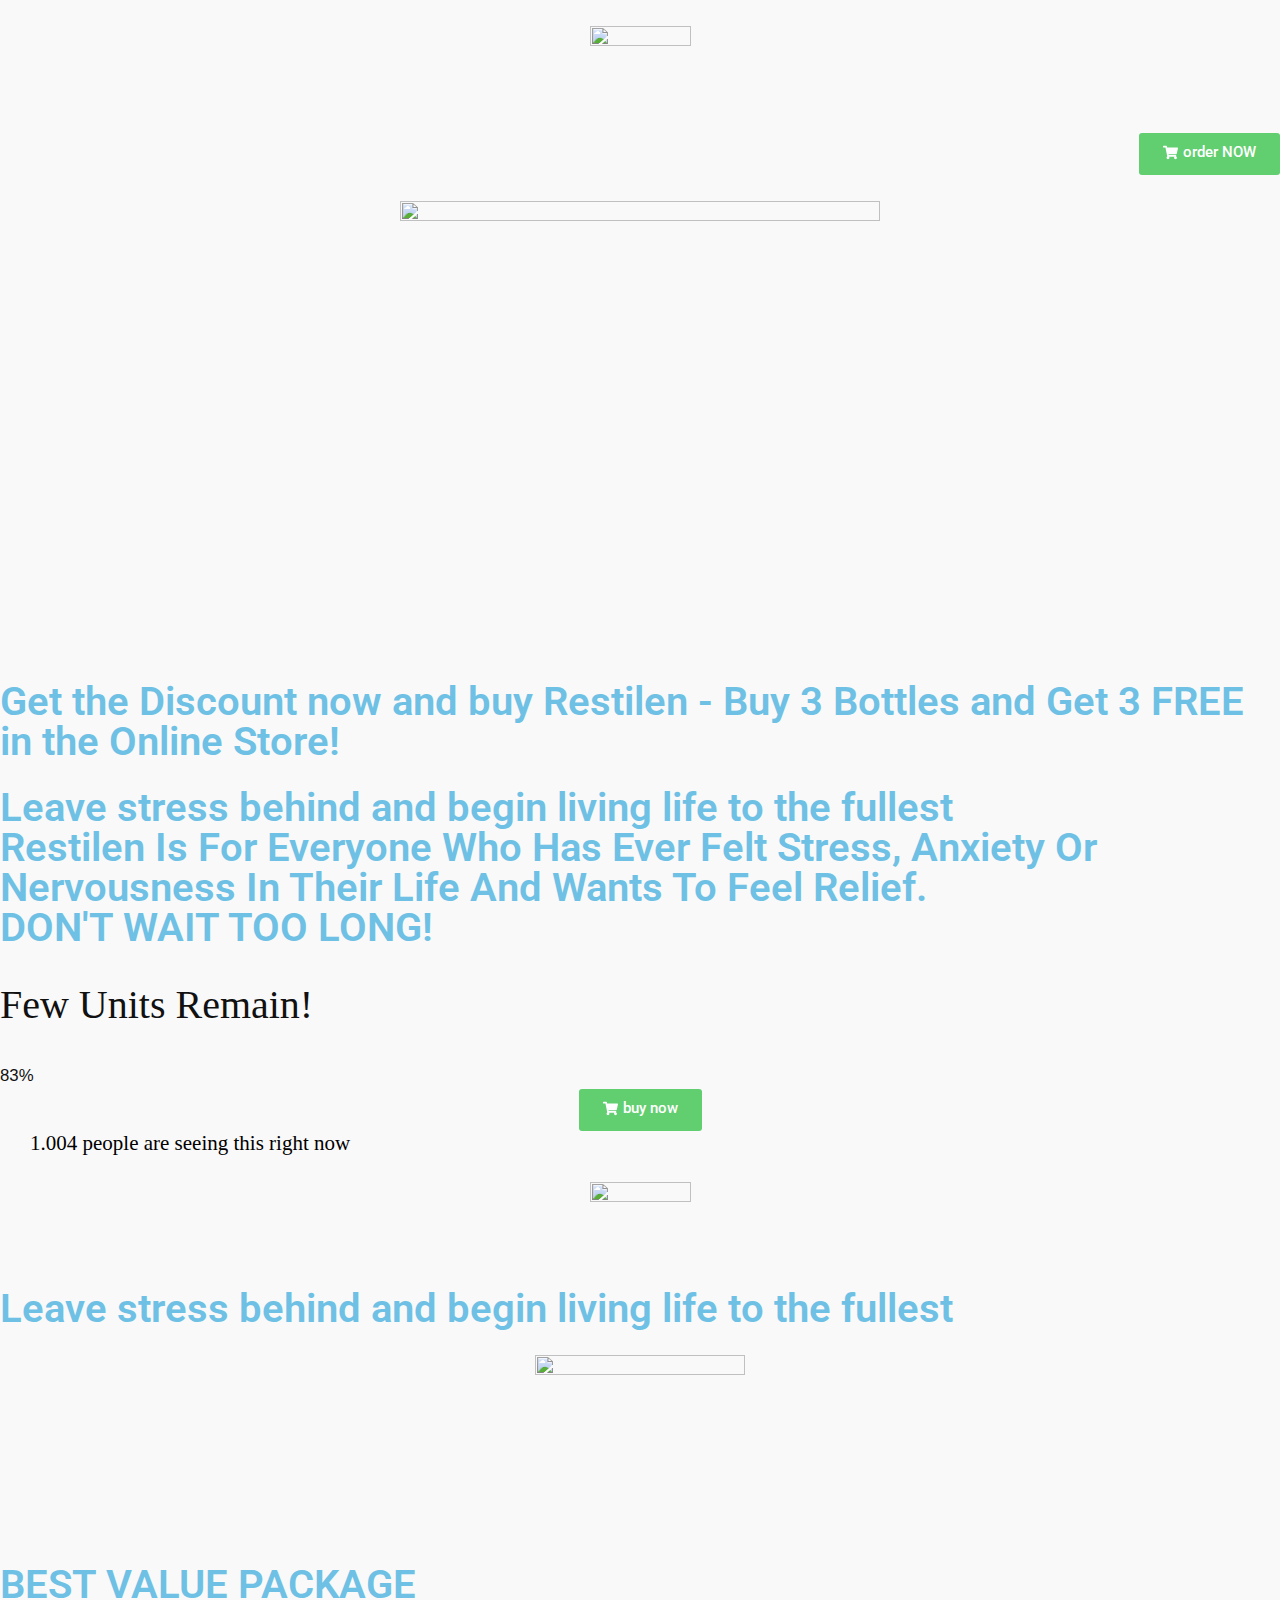
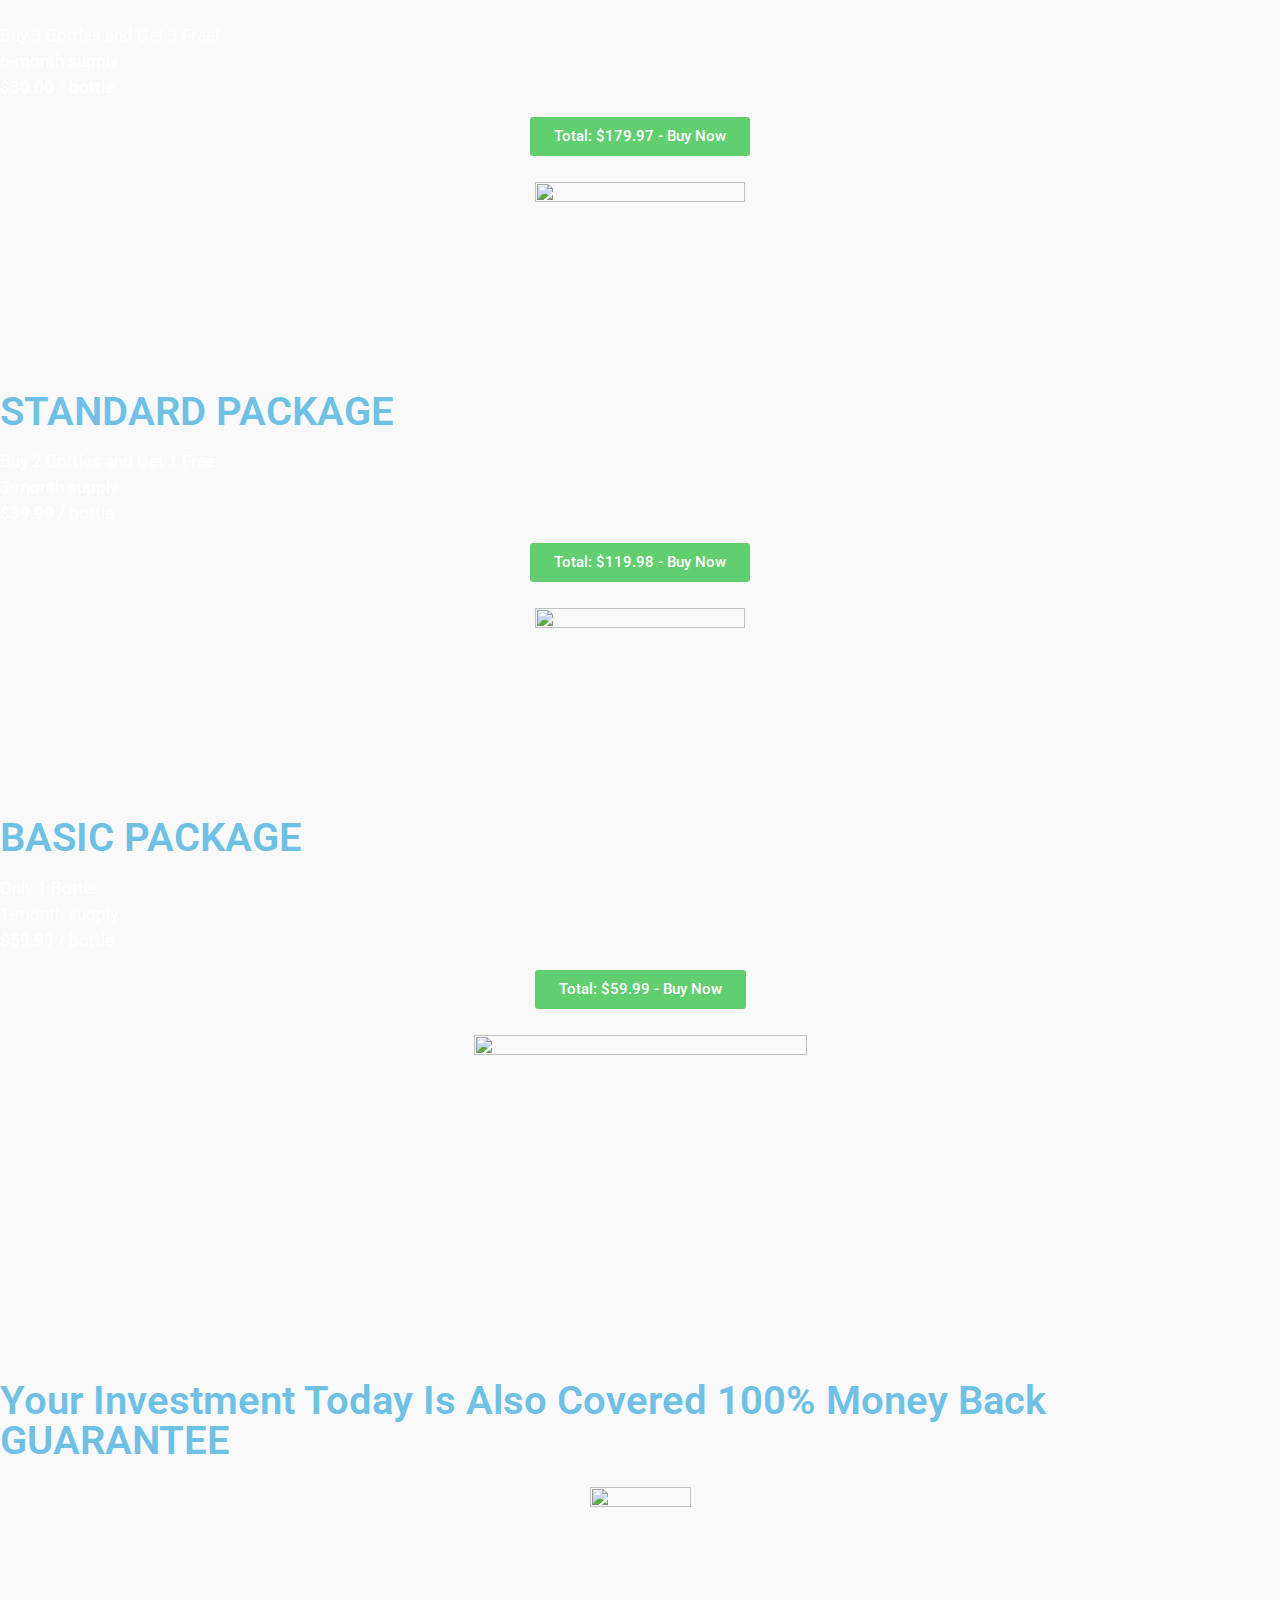
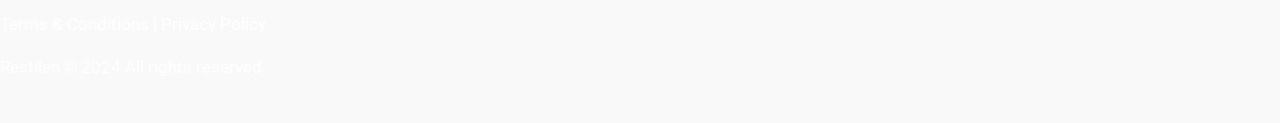
==== commit 56c8142b: "Add files via upload" ====
--- a/index.html
+++ b/index.html
@@ -1,18 +1,18 @@
 <!DOCTYPE html>
 <html lang="en-US">
-
-<!-- Mirrored from restilen.best-deal.click/restilen/ by HTTrack Website Copier/3.x [XR&CO'2014], Sat, 20 Apr 2024 11:16:48 GMT -->
-<!-- Added by HTTrack --><meta http-equiv="content-type" content="text/html;charset=UTF-8" /><!-- /Added by HTTrack -->
+
+<!-- Mirrored from upquadros.com/restilen/ by HTTrack Website Copier/3.x [XR&CO'2014], Sat, 20 Apr 2024 12:11:35 GMT -->
+<!-- Added by HTTrack --><meta http-equiv="content-type" content="text/html;charset=UTF-8" /><!-- /Added by HTTrack -->
 <head>
 	<meta charset="UTF-8">
 			<title>RESTILEN</title>
 		<meta name="viewport" content="width=device-width, initial-scale=1" />
 <meta name='robots' content='max-image-preview:large' />
 <title>RESTILEN</title>
-<link rel="alternate" type="application/rss+xml" title=" &raquo; Feed" href="https://restilen.best-deal.click/feed/" />
-<link rel="alternate" type="application/rss+xml" title=" &raquo; Comments Feed" href="https://restilen.best-deal.click/comments/feed/" />
+<link rel="alternate" type="application/rss+xml" title=" &raquo; Feed" href="https://upquadros.com/feed/" />
+<link rel="alternate" type="application/rss+xml" title=" &raquo; Comments Feed" href="https://upquadros.com/comments/feed/" />
 <script>
-window._wpemojiSettings = {"baseUrl":"https:\/\/s.w.org\/images\/core\/emoji\/15.0.3\/72x72\/","ext":".png","svgUrl":"https:\/\/s.w.org\/images\/core\/emoji\/15.0.3\/svg\/","svgExt":".svg","source":{"concatemoji":"https:\/\/restilen.best-deal.click\/wp-includes\/js\/wp-emoji-release.min.js?ver=6.5.2"}};
+window._wpemojiSettings = {"baseUrl":"https:\/\/s.w.org\/images\/core\/emoji\/15.0.3\/72x72\/","ext":".png","svgUrl":"https:\/\/s.w.org\/images\/core\/emoji\/15.0.3\/svg\/","svgExt":".svg","source":{"concatemoji":"https:\/\/upquadros.com\/wp-includes\/js\/wp-emoji-release.min.js?ver=6.5.2"}};
 /*! This file is auto-generated */
 !function(i,n){var o,s,e;function c(e){try{var t={supportTests:e,timestamp:(new Date).valueOf()};sessionStorage.setItem(o,JSON.stringify(t))}catch(e){}}function p(e,t,n){e.clearRect(0,0,e.canvas.width,e.canvas.height),e.fillText(t,0,0);var t=new Uint32Array(e.getImageData(0,0,e.canvas.width,e.canvas.height).data),r=(e.clearRect(0,0,e.canvas.width,e.canvas.height),e.fillText(n,0,0),new Uint32Array(e.getImageData(0,0,e.canvas.width,e.canvas.height).data));return t.every(function(e,t){return e===r[t]})}function u(e,t,n){switch(t){case"flag":return n(e,"\ud83c\udff3\ufe0f\u200d\u26a7\ufe0f","\ud83c\udff3\ufe0f\u200b\u26a7\ufe0f")?!1:!n(e,"\ud83c\uddfa\ud83c\uddf3","\ud83c\uddfa\u200b\ud83c\uddf3")&&!n(e,"\ud83c\udff4\udb40\udc67\udb40\udc62\udb40\udc65\udb40\udc6e\udb40\udc67\udb40\udc7f","\ud83c\udff4\u200b\udb40\udc67\u200b\udb40\udc62\u200b\udb40\udc65\u200b\udb40\udc6e\u200b\udb40\udc67\u200b\udb40\udc7f");case"emoji":return!n(e,"\ud83d\udc26\u200d\u2b1b","\ud83d\udc26\u200b\u2b1b")}return!1}function f(e,t,n){var r="undefined"!=typeof WorkerGlobalScope&&self instanceof WorkerGlobalScope?new OffscreenCanvas(300,150):i.createElement("canvas"),a=r.getContext("2d",{willReadFrequently:!0}),o=(a.textBaseline="top",a.font="600 32px Arial",{});return e.forEach(function(e){o[e]=t(a,e,n)}),o}function t(e){var t=i.createElement("script");t.src=e,t.defer=!0,i.head.appendChild(t)}"undefined"!=typeof Promise&&(o="wpEmojiSettingsSupports",s=["flag","emoji"],n.supports={everything:!0,everythingExceptFlag:!0},e=new Promise(function(e){i.addEventListener("DOMContentLoaded",e,{once:!0})}),new Promise(function(t){var n=function(){try{var e=JSON.parse(sessionStorage.getItem(o));if("object"==typeof e&&"number"==typeof e.timestamp&&(new Date).valueOf()<e.timestamp+604800&&"object"==typeof e.supportTests)return e.supportTests}catch(e){}return null}();if(!n){if("undefined"!=typeof Worker&&"undefined"!=typeof OffscreenCanvas&&"undefined"!=typeof URL&&URL.createObjectURL&&"undefined"!=typeof Blob)try{var e="postMessage("+f.toString()+"("+[JSON.stringify(s),u.toString(),p.toString()].join(",")+"));",r=new Blob([e],{type:"text/javascript"}),a=new Worker(URL.createObjectURL(r),{name:"wpTestEmojiSupports"});return void(a.onmessage=function(e){c(n=e.data),a.terminate(),t(n)})}catch(e){}c(n=f(s,u,p))}t(n)}).then(function(e){for(var t in e)n.supports[t]=e[t],n.supports.everything=n.supports.everything&&n.supports[t],"flag"!==t&&(n.supports.everythingExceptFlag=n.supports.everythingExceptFlag&&n.supports[t]);n.supports.everythingExceptFlag=n.supports.everythingExceptFlag&&!n.supports.flag,n.DOMReady=!1,n.readyCallback=function(){n.DOMReady=!0}}).then(function(){return e}).then(function(){var e;n.supports.everything||(n.readyCallback(),(e=n.source||{}).concatemoji?t(e.concatemoji):e.wpemoji&&e.twemoji&&(t(e.twemoji),t(e.wpemoji)))}))}((window,document),window._wpemojiSettings);
 </script>
@@ -74,21 +74,21 @@
 <link rel='stylesheet' id='elementor-post-7-css' href='../wp-content/uploads/elementor/css/post-7c3ef.css?ver=1713032127' media='all' />
 <link rel='stylesheet' id='elementor-pro-css' href='../wp-content/plugins/pro-elements/assets/css/frontend-lite.min7329.css?ver=3.20.2' media='all' />
 <link rel='stylesheet' id='elementor-global-css' href='../wp-content/uploads/elementor/css/globalc3ef.css?ver=1713032127' media='all' />
-<link rel='stylesheet' id='elementor-post-87-css' href='../wp-content/uploads/elementor/css/post-87dd9f.css?ver=1713531043' media='all' />
+<link rel='stylesheet' id='elementor-post-87-css' href='../wp-content/uploads/elementor/css/post-87ce1b.css?ver=1713614948' media='all' />
 <link rel='stylesheet' id='google-fonts-1-css' href='https://fonts.googleapis.com/css?family=Roboto%3A100%2C100italic%2C200%2C200italic%2C300%2C300italic%2C400%2C400italic%2C500%2C500italic%2C600%2C600italic%2C700%2C700italic%2C800%2C800italic%2C900%2C900italic%7CRoboto+Slab%3A100%2C100italic%2C200%2C200italic%2C300%2C300italic%2C400%2C400italic%2C500%2C500italic%2C600%2C600italic%2C700%2C700italic%2C800%2C800italic%2C900%2C900italic%7CLato%3A100%2C100italic%2C200%2C200italic%2C300%2C300italic%2C400%2C400italic%2C500%2C500italic%2C600%2C600italic%2C700%2C700italic%2C800%2C800italic%2C900%2C900italic&amp;display=swap&amp;ver=6.5.2' media='all' />
 <link rel='stylesheet' id='google-earlyaccess-2-css' href='../../fonts.googleapis.com/earlyaccess/droidarabickufie63c.css?ver=6.5.2' media='all' />
-<link rel="preconnect" href="https://fonts.gstatic.com/" crossorigin><link rel="https://api.w.org/" href="https://restilen.best-deal.click/wp-json/" /><link rel="alternate" type="application/json" href="https://restilen.best-deal.click/wp-json/wp/v2/pages/87" /><link rel="EditURI" type="application/rsd+xml" title="RSD" href="https://restilen.best-deal.click/xmlrpc.php?rsd" />
+<link rel="preconnect" href="https://fonts.gstatic.com/" crossorigin><link rel="https://api.w.org/" href="https://upquadros.com/wp-json/" /><link rel="alternate" type="application/json" href="https://upquadros.com/wp-json/wp/v2/pages/87" /><link rel="EditURI" type="application/rsd+xml" title="RSD" href="https://upquadros.com/xmlrpc.php?rsd" />
 <meta name="generator" content="WordPress 6.5.2" />
 <link rel="canonical" href="index.html" />
-<link rel='shortlink' href='https://restilen.best-deal.click/?p=87' />
-<link rel="alternate" type="application/json+oembed" href="https://restilen.best-deal.click/wp-json/oembed/1.0/embed?url=https%3A%2F%2Frestilen.best-deal.click%2Frestilen%2F" />
-<link rel="alternate" type="text/xml+oembed" href="https://restilen.best-deal.click/wp-json/oembed/1.0/embed?url=https%3A%2F%2Frestilen.best-deal.click%2Frestilen%2F&amp;format=xml" />
+<link rel='shortlink' href='https://upquadros.com/?p=87' />
+<link rel="alternate" type="application/json+oembed" href="https://upquadros.com/wp-json/oembed/1.0/embed?url=https%3A%2F%2Fupquadros.com%2Frestilen%2F" />
+<link rel="alternate" type="text/xml+oembed" href="https://upquadros.com/wp-json/oembed/1.0/embed?url=https%3A%2F%2Fupquadros.com%2Frestilen%2F&amp;format=xml" />
 <meta name="generator" content="Elementor 3.20.4; features: e_optimized_assets_loading, e_optimized_css_loading, e_font_icon_svg, additional_custom_breakpoints, block_editor_assets_optimize, e_image_loading_optimization; settings: css_print_method-external, google_font-enabled, font_display-swap">
 <style id='wp-fonts-local'>
-@font-face{font-family:Inter;font-style:normal;font-weight:300 900;font-display:fallback;src:url('https://restilen.best-deal.click/wp-content/themes/twentytwentyfour/assets/fonts/inter/Inter-VariableFont_slnt,wght.woff2') format('woff2');font-stretch:normal;}
-@font-face{font-family:Cardo;font-style:normal;font-weight:400;font-display:fallback;src:url('https://restilen.best-deal.click/wp-content/themes/twentytwentyfour/assets/fonts/cardo/cardo_normal_400.woff2') format('woff2');}
-@font-face{font-family:Cardo;font-style:italic;font-weight:400;font-display:fallback;src:url('https://restilen.best-deal.click/wp-content/themes/twentytwentyfour/assets/fonts/cardo/cardo_italic_400.woff2') format('woff2');}
-@font-face{font-family:Cardo;font-style:normal;font-weight:700;font-display:fallback;src:url('https://restilen.best-deal.click/wp-content/themes/twentytwentyfour/assets/fonts/cardo/cardo_normal_700.woff2') format('woff2');}
+@font-face{font-family:Inter;font-style:normal;font-weight:300 900;font-display:fallback;src:url('https://upquadros.com/wp-content/themes/twentytwentyfour/assets/fonts/inter/Inter-VariableFont_slnt,wght.woff2') format('woff2');font-stretch:normal;}
+@font-face{font-family:Cardo;font-style:normal;font-weight:400;font-display:fallback;src:url('https://upquadros.com/wp-content/themes/twentytwentyfour/assets/fonts/cardo/cardo_normal_400.woff2') format('woff2');}
+@font-face{font-family:Cardo;font-style:italic;font-weight:400;font-display:fallback;src:url('https://upquadros.com/wp-content/themes/twentytwentyfour/assets/fonts/cardo/cardo_italic_400.woff2') format('woff2');}
+@font-face{font-family:Cardo;font-style:normal;font-weight:700;font-display:fallback;src:url('https://upquadros.com/wp-content/themes/twentytwentyfour/assets/fonts/cardo/cardo_normal_700.woff2') format('woff2');}
 </style>
 	<meta name="viewport" content="width=device-width, initial-scale=1.0, viewport-fit=cover" /></head>
 <body class="page-template page-template-elementor_canvas page page-id-87 wp-embed-responsive elementor-default elementor-template-canvas elementor-kit-7 elementor-page elementor-page-87">
@@ -99,7 +99,7 @@
 				<div class="elementor-element elementor-element-8e9c509 elementor-widget elementor-widget-image" data-id="8e9c509" data-element_type="widget" data-widget_type="image.default">
 				<div class="elementor-widget-container">
 			<style>/*! elementor - v3.20.0 - 10-04-2024 */
-.elementor-widget-image{text-align:center}.elementor-widget-image a{display:inline-block}.elementor-widget-image a img[src$=".svg"]{width:48px}.elementor-widget-image img{vertical-align:middle;display:inline-block}</style>										<img decoding="async" width="101" height="81" src="https://restilen.best-deal.click/wp-content/uploads/2024/04/logo-restilen.webp" class="attachment-large size-large wp-image-124" alt="" />													</div>
+.elementor-widget-image{text-align:center}.elementor-widget-image a{display:inline-block}.elementor-widget-image a img[src$=".svg"]{width:48px}.elementor-widget-image img{vertical-align:middle;display:inline-block}</style>										<img decoding="async" width="101" height="81" src="https://upquadros.com/wp-content/uploads/2024/04/logo-restilen.webp" class="attachment-large size-large wp-image-124" alt="" />													</div>
 				</div>
 				</div>
 		<div class="elementor-element elementor-element-f81dc25 e-con-full e-flex e-con e-child" data-id="f81dc25" data-element_type="container">
@@ -125,7 +125,7 @@
 					<div class="e-con-inner">
 				<div class="elementor-element elementor-element-e0c1f2e elementor-widget elementor-widget-image" data-id="e0c1f2e" data-element_type="widget" data-widget_type="image.default">
 				<div class="elementor-widget-container">
-													<img decoding="async" width="101" height="81" src="https://restilen.best-deal.click/wp-content/uploads/2024/04/logo-restilen.webp" class="attachment-large size-large wp-image-124" alt="" />													</div>
+													<img decoding="async" width="101" height="81" src="https://upquadros.com/wp-content/uploads/2024/04/logo-restilen.webp" class="attachment-large size-large wp-image-124" alt="" />													</div>
 				</div>
 					</div>
 				</div>
@@ -152,7 +152,7 @@
 				<div class="elementor-element elementor-element-6a8a374 elementor-widget elementor-widget-image" data-id="6a8a374" data-element_type="widget" data-widget_type="image.default">
 				<div class="elementor-widget-container">
 														<a href="https://nplink.net/tcjg9dsd">
-							<img fetchpriority="high" decoding="async" width="480" height="481" src="https://restilen.best-deal.click/wp-content/uploads/2024/04/restilen.webp" class="attachment-large size-large wp-image-95" alt="" srcset="https://restilen.best-deal.click/wp-content/uploads/2024/04/restilen.webp 480w, https://restilen.best-deal.click/wp-content/uploads/2024/04/restilen-300x300.webp 300w, https://restilen.best-deal.click/wp-content/uploads/2024/04/restilen-150x150.webp 150w" sizes="(max-width: 480px) 100vw, 480px" />								</a>
+							<img fetchpriority="high" decoding="async" width="480" height="481" src="https://upquadros.com/wp-content/uploads/2024/04/restilen.webp" class="attachment-large size-large wp-image-95" alt="" srcset="https://upquadros.com/wp-content/uploads/2024/04/restilen.webp 480w, https://upquadros.com/wp-content/uploads/2024/04/restilen-300x300.webp 300w, https://upquadros.com/wp-content/uploads/2024/04/restilen-150x150.webp 150w" sizes="(max-width: 480px) 100vw, 480px" />								</a>
 													</div>
 				</div>
 				<div class="elementor-element elementor-element-a888e58 elementor-widget elementor-widget-heading" data-id="a888e58" data-element_type="widget" data-widget_type="heading.default">
@@ -189,19 +189,18 @@
 				<div class="elementor-widget-container">
 			<h2 class="elementor-heading-title elementor-size-default">DON'T WAIT TOO LONG!</h2>		</div>
 				</div>
-				<div class="elementor-element elementor-element-c37ebb1 elementor-widget elementor-widget-progress" data-id="c37ebb1" data-element_type="widget" data-widget_type="progress.default">
-				<div class="elementor-widget-container">
-			<style>/*! elementor - v3.20.0 - 10-04-2024 */
-.elementor-widget-progress{text-align:left}.elementor-progress-wrapper{position:relative;background-color:#eee;color:#fff;height:100%;border-radius:2px}.elementor-progress-bar{display:flex;background-color:#69727d;width:0;font-size:11px;height:30px;line-height:30px;border-radius:2px;transition:width 1s ease-in-out}.elementor-progress-text{flex-grow:1;white-space:nowrap;text-overflow:ellipsis;overflow:hidden;padding-left:15px}.elementor-progress-percentage{padding-right:15px}.elementor-widget-progress .elementor-progress-wrapper.progress-info .elementor-progress-bar{background-color:#5bc0de}.elementor-widget-progress .elementor-progress-wrapper.progress-success .elementor-progress-bar{background-color:#5cb85c}.elementor-widget-progress .elementor-progress-wrapper.progress-warning .elementor-progress-bar{background-color:#f0ad4e}.elementor-widget-progress .elementor-progress-wrapper.progress-danger .elementor-progress-bar{background-color:#d9534f}.elementor-progress .elementor-title{display:block}@media (max-width:767px){.elementor-progress-text{padding-left:10px}}.e-con-inner .elementor-progress-wrapper,.e-con .elementor-progress-wrapper{height:auto}</style>			<span class="elementor-title" id="elementor-progress-bar-c37ebb1">
-				Few Units Remain!			</span>
-		
-		<div aria-labelledby="elementor-progress-bar-c37ebb1" class="elementor-progress-wrapper" role="progressbar" aria-valuemin="0" aria-valuemax="100" aria-valuenow="92">
-			<div class="elementor-progress-bar" data-max="92">
-				<span class="elementor-progress-text"></span>
-									<span class="elementor-progress-percentage">92%</span>
-							</div>
-		</div>
-				</div>
+				<div class="elementor-element elementor-element-4ff8405 elementor-widget elementor-widget-html" data-id="4ff8405" data-element_type="widget" data-widget_type="html.default">
+				<div class="elementor-widget-container">
+			<link rel="stylesheet" href="../../www.w3schools.com/w3css/4/w3.css">
+<div class="w3-container">
+
+<h2>Few Units Remain!
+</h2>
+
+<div class="w3-light-grey">
+  <div class="w3-container w3-red w3-center" style="width:83%">83%</div>
+</div>
+</div>		</div>
 				</div>
 				<div class="elementor-element elementor-element-f607465 elementor-align-center elementor-widget elementor-widget-button" data-id="f607465" data-element_type="widget" data-widget_type="button.default">
 				<div class="elementor-widget-container">
@@ -218,13 +217,13 @@
 				</div>
 				<div class="elementor-element elementor-element-04d9c42 elementor-widget elementor-widget-html" data-id="04d9c42" data-element_type="widget" data-widget_type="html.default">
 				<div class="elementor-widget-container">
-			    <div>
-      <div class="pessoas">
-        <spam id=mensagem>
-          <h3 style="font-family: 'Montserrat';font-size: 21px; color: #000000; margin:0px 30px;"> 1.<span id="pessoas"
-              style="font-family: 'Montserrat';font-size: 21px; color: #000000;">004</span> people are seeing this right now </h3>
-        </spam>
-      </div>
+			    <div>
+      <div class="pessoas">
+        <spam id=mensagem>
+          <h3 style="font-family: 'Montserrat';font-size: 21px; color: #000000; margin:0px 30px;"> 1.<span id="pessoas"
+              style="font-family: 'Montserrat';font-size: 21px; color: #000000;">004</span> people are seeing this right now </h3>
+        </spam>
+      </div>
     </div>		</div>
 				</div>
 				</div>
@@ -234,7 +233,7 @@
 					<div class="e-con-inner">
 				<div class="elementor-element elementor-element-9648fa5 elementor-widget elementor-widget-image" data-id="9648fa5" data-element_type="widget" data-widget_type="image.default">
 				<div class="elementor-widget-container">
-													<img decoding="async" width="101" height="81" src="https://restilen.best-deal.click/wp-content/uploads/2024/04/logo-restilen2.webp" class="attachment-large size-large wp-image-141" alt="" />													</div>
+													<img decoding="async" width="101" height="81" src="https://upquadros.com/wp-content/uploads/2024/04/logo-restilen2.webp" class="attachment-large size-large wp-image-141" alt="" />													</div>
 				</div>
 					</div>
 				</div>
@@ -253,7 +252,7 @@
 				<div class="elementor-element elementor-element-7736ff9 elementor-widget elementor-widget-image" data-id="7736ff9" data-element_type="widget" data-widget_type="image.default">
 				<div class="elementor-widget-container">
 														<a href="https://nplink.net/tcjg9dsd">
-							<img loading="lazy" decoding="async" width="210" height="210" src="../wp-content/uploads/2024/04/buy5pots.png" class="attachment-large size-large wp-image-144"/>								</a>
+							<img loading="lazy" decoding="async" width="210" height="210" src="../wp-content/uploads/2024/04/buy5pots.png" class="attachment-large size-large wp-image-144" alt="" srcset="https://upquadros.com/wp-content/uploads/2024/04/buy5pots.png 210w, https://upquadros.com/wp-content/uploads/2024/04/buy5pots-150x150.png 150w" sizes="(max-width: 210px) 100vw, 210px" />								</a>
 													</div>
 				</div>
 				<div class="elementor-element elementor-element-a9f7474 elementor-widget elementor-widget-heading" data-id="a9f7474" data-element_type="widget" data-widget_type="heading.default">
@@ -281,7 +280,7 @@
 				<div class="elementor-element elementor-element-061fc49 elementor-widget elementor-widget-image" data-id="061fc49" data-element_type="widget" data-widget_type="image.default">
 				<div class="elementor-widget-container">
 														<a href="https://nplink.net/tcjg9dsd">
-							<img loading="lazy" decoding="async" width="210" height="210" src="/wp-content/uploads/2024/04/buy3pots.png" class="attachment-large size-large wp-image-143"/>								</a>
+							<img loading="lazy" decoding="async" width="210" height="210" src="../wp-content/uploads/2024/04/buy3pots.png" class="attachment-large size-large wp-image-143" alt="" srcset="https://upquadros.com/wp-content/uploads/2024/04/buy3pots.png 210w, https://upquadros.com/wp-content/uploads/2024/04/buy3pots-150x150.png 150w" sizes="(max-width: 210px) 100vw, 210px" />								</a>
 													</div>
 				</div>
 				<div class="elementor-element elementor-element-23bef5f elementor-widget elementor-widget-heading" data-id="23bef5f" data-element_type="widget" data-widget_type="heading.default">
@@ -309,7 +308,7 @@
 				<div class="elementor-element elementor-element-63937af elementor-widget elementor-widget-image" data-id="63937af" data-element_type="widget" data-widget_type="image.default">
 				<div class="elementor-widget-container">
 														<a href="https://nplink.net/tcjg9dsd">
-							<img loading="lazy" decoding="async" width="210" height="210" src="https://restilen.best-deal.click/wp-content/uploads/2024/04/buy1pot.png" class="attachment-large size-large wp-image-142"/>								</a>
+							<img loading="lazy" decoding="async" width="210" height="210" src="../wp-content/uploads/2024/04/buy1pot.png" class="attachment-large size-large wp-image-142" alt="" srcset="https://upquadros.com/wp-content/uploads/2024/04/buy1pot.png 210w, https://upquadros.com/wp-content/uploads/2024/04/buy1pot-150x150.png 150w" sizes="(max-width: 210px) 100vw, 210px" />								</a>
 													</div>
 				</div>
 				<div class="elementor-element elementor-element-fc46a0b elementor-widget elementor-widget-heading" data-id="fc46a0b" data-element_type="widget" data-widget_type="heading.default">
@@ -339,7 +338,7 @@
 		<div class="elementor-element elementor-element-c10cc4f e-con-full e-flex e-con e-child" data-id="c10cc4f" data-element_type="container">
 				<div class="elementor-element elementor-element-3cd76fa elementor-widget elementor-widget-image" data-id="3cd76fa" data-element_type="widget" data-widget_type="image.default">
 				<div class="elementor-widget-container">
-													<img loading="lazy" decoding="async" width="333" height="320" src="https://restilen.best-deal.click/wp-content/uploads/2024/04/satisfaction-guaranteed.webp" class="attachment-large size-large wp-image-157" alt="" srcset="https://restilen.best-deal.click/wp-content/uploads/2024/04/satisfaction-guaranteed.webp 333w, https://restilen.best-deal.click/wp-content/uploads/2024/04/satisfaction-guaranteed-300x288.webp 300w" sizes="(max-width: 333px) 100vw, 333px" />													</div>
+													<img loading="lazy" decoding="async" width="333" height="320" src="https://upquadros.com/wp-content/uploads/2024/04/satisfaction-guaranteed.webp" class="attachment-large size-large wp-image-157" alt="" srcset="https://upquadros.com/wp-content/uploads/2024/04/satisfaction-guaranteed.webp 333w, https://upquadros.com/wp-content/uploads/2024/04/satisfaction-guaranteed-300x288.webp 300w" sizes="(max-width: 333px) 100vw, 333px" />													</div>
 				</div>
 				</div>
 		<div class="elementor-element elementor-element-ba46601 e-con-full e-flex e-con e-child" data-id="ba46601" data-element_type="container">
@@ -356,7 +355,7 @@
 		<div class="elementor-element elementor-element-bdfca9b e-con-full e-flex e-con e-child" data-id="bdfca9b" data-element_type="container">
 				<div class="elementor-element elementor-element-f8a3e3d elementor-widget elementor-widget-image" data-id="f8a3e3d" data-element_type="widget" data-widget_type="image.default">
 				<div class="elementor-widget-container">
-													<img decoding="async" width="101" height="81" src="https://restilen.best-deal.click/wp-content/uploads/2024/04/logo-restilen.webp" class="attachment-large size-large wp-image-124" alt="" />													</div>
+													<img decoding="async" width="101" height="81" src="https://upquadros.com/wp-content/uploads/2024/04/logo-restilen.webp" class="attachment-large size-large wp-image-124" alt="" />													</div>
 				</div>
 				</div>
 					</div>
@@ -365,31 +364,31 @@
 					<div class="e-con-inner">
 				<div class="elementor-element elementor-element-ff881d4 elementor-widget elementor-widget-text-editor" data-id="ff881d4" data-element_type="widget" data-widget_type="text-editor.default">
 				<div class="elementor-widget-container">
-							<p><a href="/terms.html">Terms &amp; Conditions</a> | <a href="/privacy.html">Privacy Policy</a></p><p>Restilen © 2024 All rights reserved</p>						</div>
+							<p><a href="https://upquadros.com/terms">Terms &amp; Conditions</a> | <a href="https://upquadros.com/privacy">Privacy Policy</a></p><p>Restilen © 2024 All rights reserved</p>						</div>
 				</div>
 				<div class="elementor-element elementor-element-cf10c5f elementor-widget elementor-widget-html" data-id="cf10c5f" data-element_type="widget" data-widget_type="html.default">
 				<div class="elementor-widget-container">
-			<script>
-
-  var apareceu = false;
-  funcao();
-
-  function funcao() {
-
-    var pessoas = Math.floor(Math.random() * (125 - 100)) + 100;
-
-
-
-    setTimeout(function () {
-      document.getElementById("mensagem").hidden = false;
-      document.getElementById("pessoas").innerHTML = pessoas;
-      apareceu = false;
-
-      funcao();
-
-    }, Math.floor(Math.random() * (1900 - 900)) + 900);
-
-  }
+			<script>
+
+  var apareceu = false;
+  funcao();
+
+  function funcao() {
+
+    var pessoas = Math.floor(Math.random() * (125 - 100)) + 100;
+
+
+
+    setTimeout(function () {
+      document.getElementById("mensagem").hidden = false;
+      document.getElementById("pessoas").innerHTML = pessoas;
+      apareceu = false;
+
+      funcao();
+
+    }, Math.floor(Math.random() * (1900 - 900)) + 900);
+
+  }
 </script>		</div>
 				</div>
 					</div>
@@ -450,17 +449,17 @@
 wp.i18n.setLocaleData( { 'text direction\u0004ltr': [ 'ltr' ] } );
 </script>
 <script id="elementor-pro-frontend-js-before">
-var ElementorProFrontendConfig = {"ajaxurl":"https:\/\/restilen.best-deal.click\/wp-admin\/admin-ajax.php","nonce":"acd2036dc2","urls":{"assets":"https:\/\/restilen.best-deal.click\/wp-content\/plugins\/pro-elements\/assets\/","rest":"https:\/\/restilen.best-deal.click\/wp-json\/"},"shareButtonsNetworks":{"facebook":{"title":"Facebook","has_counter":true},"twitter":{"title":"Twitter"},"linkedin":{"title":"LinkedIn","has_counter":true},"pinterest":{"title":"Pinterest","has_counter":true},"reddit":{"title":"Reddit","has_counter":true},"vk":{"title":"VK","has_counter":true},"odnoklassniki":{"title":"OK","has_counter":true},"tumblr":{"title":"Tumblr"},"digg":{"title":"Digg"},"skype":{"title":"Skype"},"stumbleupon":{"title":"StumbleUpon","has_counter":true},"mix":{"title":"Mix"},"telegram":{"title":"Telegram"},"pocket":{"title":"Pocket","has_counter":true},"xing":{"title":"XING","has_counter":true},"whatsapp":{"title":"WhatsApp"},"email":{"title":"Email"},"print":{"title":"Print"},"x-twitter":{"title":"X"},"threads":{"title":"Threads"}},"facebook_sdk":{"lang":"en_US","app_id":""},"lottie":{"defaultAnimationUrl":"https:\/\/restilen.best-deal.click\/wp-content\/plugins\/pro-elements\/modules\/lottie\/assets\/animations\/default.json"}};
+var ElementorProFrontendConfig = {"ajaxurl":"https:\/\/upquadros.com\/wp-admin\/admin-ajax.php","nonce":"3ef176a60a","urls":{"assets":"https:\/\/upquadros.com\/wp-content\/plugins\/pro-elements\/assets\/","rest":"https:\/\/upquadros.com\/wp-json\/"},"shareButtonsNetworks":{"facebook":{"title":"Facebook","has_counter":true},"twitter":{"title":"Twitter"},"linkedin":{"title":"LinkedIn","has_counter":true},"pinterest":{"title":"Pinterest","has_counter":true},"reddit":{"title":"Reddit","has_counter":true},"vk":{"title":"VK","has_counter":true},"odnoklassniki":{"title":"OK","has_counter":true},"tumblr":{"title":"Tumblr"},"digg":{"title":"Digg"},"skype":{"title":"Skype"},"stumbleupon":{"title":"StumbleUpon","has_counter":true},"mix":{"title":"Mix"},"telegram":{"title":"Telegram"},"pocket":{"title":"Pocket","has_counter":true},"xing":{"title":"XING","has_counter":true},"whatsapp":{"title":"WhatsApp"},"email":{"title":"Email"},"print":{"title":"Print"},"x-twitter":{"title":"X"},"threads":{"title":"Threads"}},"facebook_sdk":{"lang":"en_US","app_id":""},"lottie":{"defaultAnimationUrl":"https:\/\/upquadros.com\/wp-content\/plugins\/pro-elements\/modules\/lottie\/assets\/animations\/default.json"}};
 </script>
 <script src="../wp-content/plugins/pro-elements/assets/js/frontend.min7329.js?ver=3.20.2" id="elementor-pro-frontend-js"></script>
 <script src="../wp-content/plugins/elementor/assets/lib/waypoints/waypoints.min05da.js?ver=4.0.2" id="elementor-waypoints-js"></script>
 <script src="../wp-includes/js/jquery/ui/core.min3f14.js?ver=1.13.2" id="jquery-ui-core-js"></script>
 <script id="elementor-frontend-js-before">
-var elementorFrontendConfig = {"environmentMode":{"edit":false,"wpPreview":false,"isScriptDebug":false},"i18n":{"shareOnFacebook":"Share on Facebook","shareOnTwitter":"Share on Twitter","pinIt":"Pin it","download":"Download","downloadImage":"Download image","fullscreen":"Fullscreen","zoom":"Zoom","share":"Share","playVideo":"Play Video","previous":"Previous","next":"Next","close":"Close","a11yCarouselWrapperAriaLabel":"Carousel | Horizontal scrolling: Arrow Left & Right","a11yCarouselPrevSlideMessage":"Previous slide","a11yCarouselNextSlideMessage":"Next slide","a11yCarouselFirstSlideMessage":"This is the first slide","a11yCarouselLastSlideMessage":"This is the last slide","a11yCarouselPaginationBulletMessage":"Go to slide"},"is_rtl":false,"breakpoints":{"xs":0,"sm":480,"md":768,"lg":1025,"xl":1440,"xxl":1600},"responsive":{"breakpoints":{"mobile":{"label":"Mobile Portrait","value":767,"default_value":767,"direction":"max","is_enabled":true},"mobile_extra":{"label":"Mobile Landscape","value":880,"default_value":880,"direction":"max","is_enabled":false},"tablet":{"label":"Tablet Portrait","value":1024,"default_value":1024,"direction":"max","is_enabled":true},"tablet_extra":{"label":"Tablet Landscape","value":1200,"default_value":1200,"direction":"max","is_enabled":false},"laptop":{"label":"Laptop","value":1366,"default_value":1366,"direction":"max","is_enabled":false},"widescreen":{"label":"Widescreen","value":2400,"default_value":2400,"direction":"min","is_enabled":false}}},"version":"3.20.4","is_static":false,"experimentalFeatures":{"e_optimized_assets_loading":true,"e_optimized_css_loading":true,"e_font_icon_svg":true,"additional_custom_breakpoints":true,"container":true,"e_swiper_latest":true,"container_grid":true,"theme_builder_v2":true,"block_editor_assets_optimize":true,"ai-layout":true,"landing-pages":true,"e_image_loading_optimization":true,"notes":true,"display-conditions":true,"form-submissions":true,"taxonomy-filter":true},"urls":{"assets":"https:\/\/restilen.best-deal.click\/wp-content\/plugins\/elementor\/assets\/"},"swiperClass":"swiper","settings":{"page":[],"editorPreferences":[]},"kit":{"active_breakpoints":["viewport_mobile","viewport_tablet"],"global_image_lightbox":"yes","lightbox_enable_counter":"yes","lightbox_enable_fullscreen":"yes","lightbox_enable_zoom":"yes","lightbox_enable_share":"yes","lightbox_title_src":"title","lightbox_description_src":"description"},"post":{"id":87,"title":"RESTILEN","excerpt":"","featuredImage":false}};
+var elementorFrontendConfig = {"environmentMode":{"edit":false,"wpPreview":false,"isScriptDebug":false},"i18n":{"shareOnFacebook":"Share on Facebook","shareOnTwitter":"Share on Twitter","pinIt":"Pin it","download":"Download","downloadImage":"Download image","fullscreen":"Fullscreen","zoom":"Zoom","share":"Share","playVideo":"Play Video","previous":"Previous","next":"Next","close":"Close","a11yCarouselWrapperAriaLabel":"Carousel | Horizontal scrolling: Arrow Left & Right","a11yCarouselPrevSlideMessage":"Previous slide","a11yCarouselNextSlideMessage":"Next slide","a11yCarouselFirstSlideMessage":"This is the first slide","a11yCarouselLastSlideMessage":"This is the last slide","a11yCarouselPaginationBulletMessage":"Go to slide"},"is_rtl":false,"breakpoints":{"xs":0,"sm":480,"md":768,"lg":1025,"xl":1440,"xxl":1600},"responsive":{"breakpoints":{"mobile":{"label":"Mobile Portrait","value":767,"default_value":767,"direction":"max","is_enabled":true},"mobile_extra":{"label":"Mobile Landscape","value":880,"default_value":880,"direction":"max","is_enabled":false},"tablet":{"label":"Tablet Portrait","value":1024,"default_value":1024,"direction":"max","is_enabled":true},"tablet_extra":{"label":"Tablet Landscape","value":1200,"default_value":1200,"direction":"max","is_enabled":false},"laptop":{"label":"Laptop","value":1366,"default_value":1366,"direction":"max","is_enabled":false},"widescreen":{"label":"Widescreen","value":2400,"default_value":2400,"direction":"min","is_enabled":false}}},"version":"3.20.4","is_static":false,"experimentalFeatures":{"e_optimized_assets_loading":true,"e_optimized_css_loading":true,"e_font_icon_svg":true,"additional_custom_breakpoints":true,"container":true,"e_swiper_latest":true,"container_grid":true,"theme_builder_v2":true,"block_editor_assets_optimize":true,"ai-layout":true,"landing-pages":true,"e_image_loading_optimization":true,"notes":true,"display-conditions":true,"form-submissions":true,"taxonomy-filter":true},"urls":{"assets":"https:\/\/upquadros.com\/wp-content\/plugins\/elementor\/assets\/"},"swiperClass":"swiper","settings":{"page":[],"editorPreferences":[]},"kit":{"active_breakpoints":["viewport_mobile","viewport_tablet"],"global_image_lightbox":"yes","lightbox_enable_counter":"yes","lightbox_enable_fullscreen":"yes","lightbox_enable_zoom":"yes","lightbox_enable_share":"yes","lightbox_title_src":"title","lightbox_description_src":"description"},"post":{"id":87,"title":"RESTILEN","excerpt":"","featuredImage":false}};
 </script>
 <script src="../wp-content/plugins/elementor/assets/js/frontend.min021f.js?ver=3.20.4" id="elementor-frontend-js"></script>
 <script src="../wp-content/plugins/pro-elements/assets/js/elements-handlers.min7329.js?ver=3.20.2" id="pro-elements-handlers-js"></script>
 	</body>
-
-<!-- Mirrored from restilen.best-deal.click/restilen/ by HTTrack Website Copier/3.x [XR&CO'2014], Sat, 20 Apr 2024 11:16:54 GMT -->
+
+<!-- Mirrored from upquadros.com/restilen/ by HTTrack Website Copier/3.x [XR&CO'2014], Sat, 20 Apr 2024 12:11:42 GMT -->
 </html>
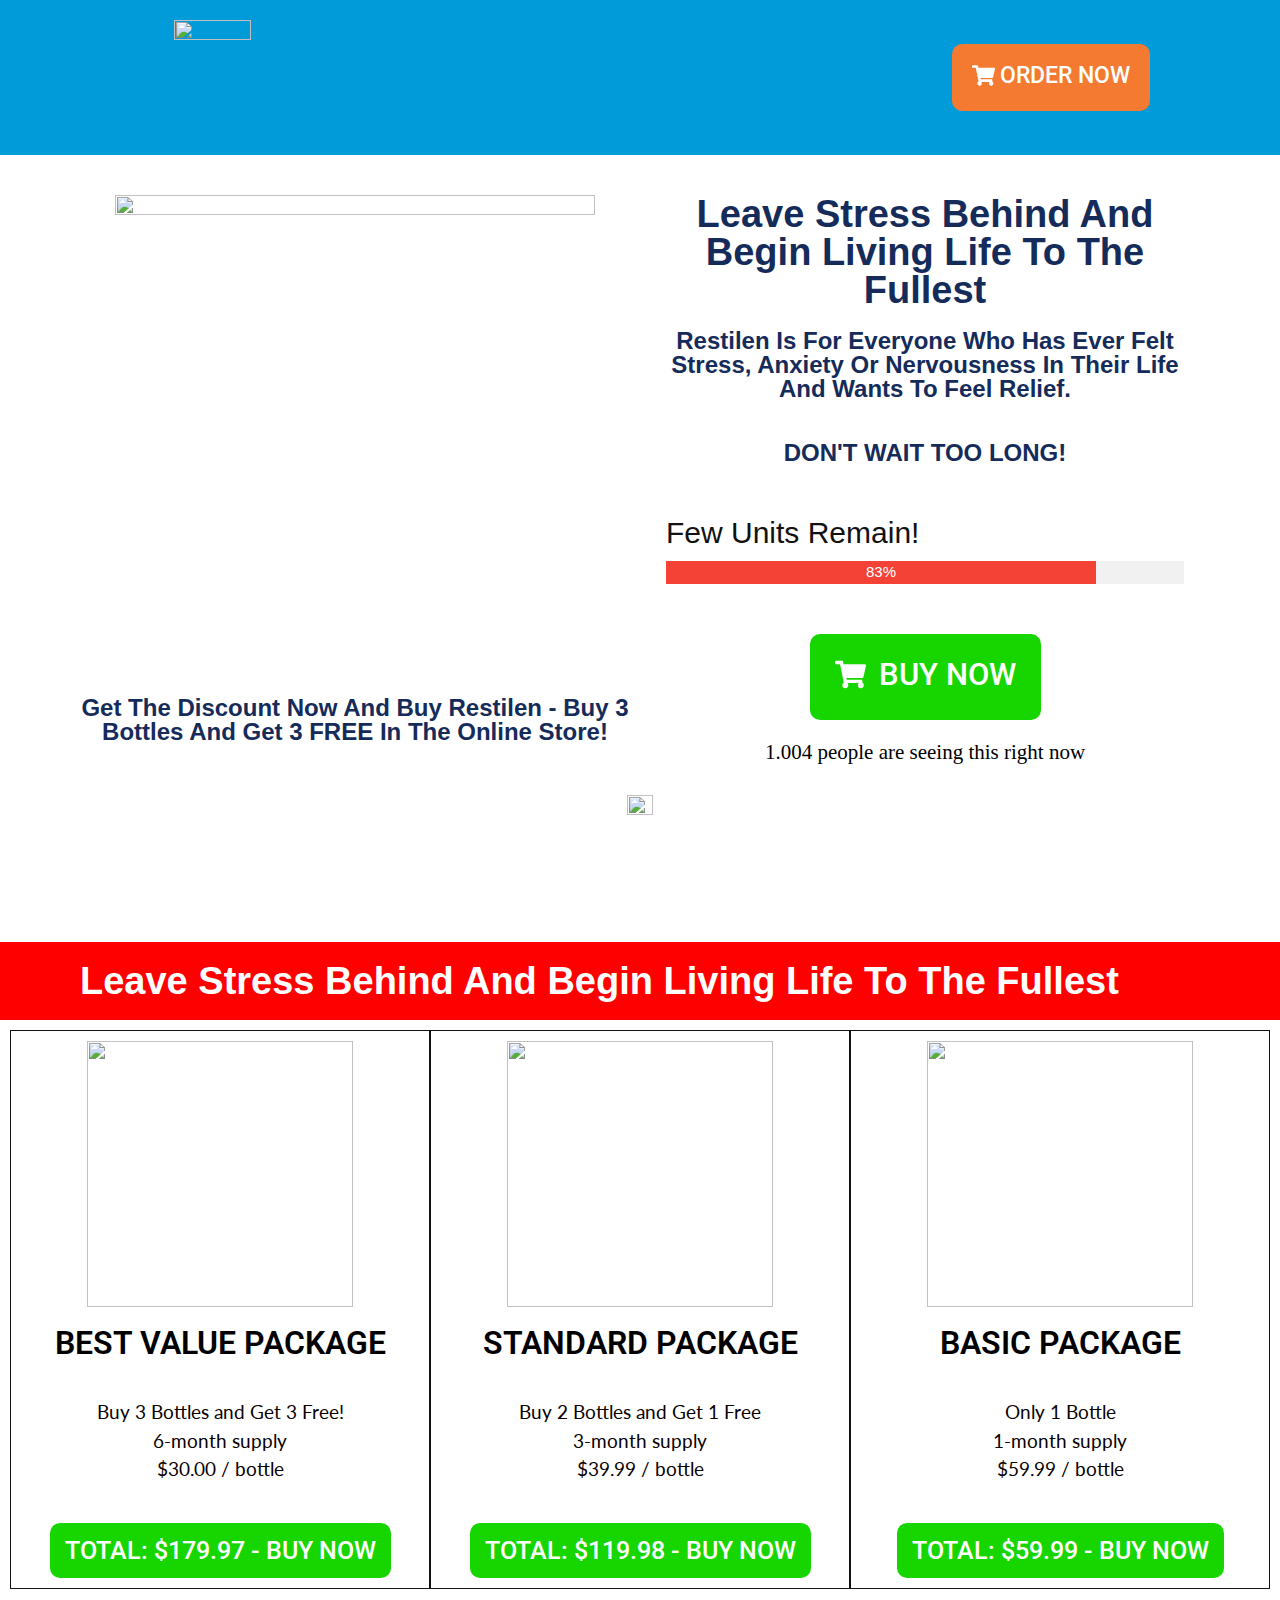
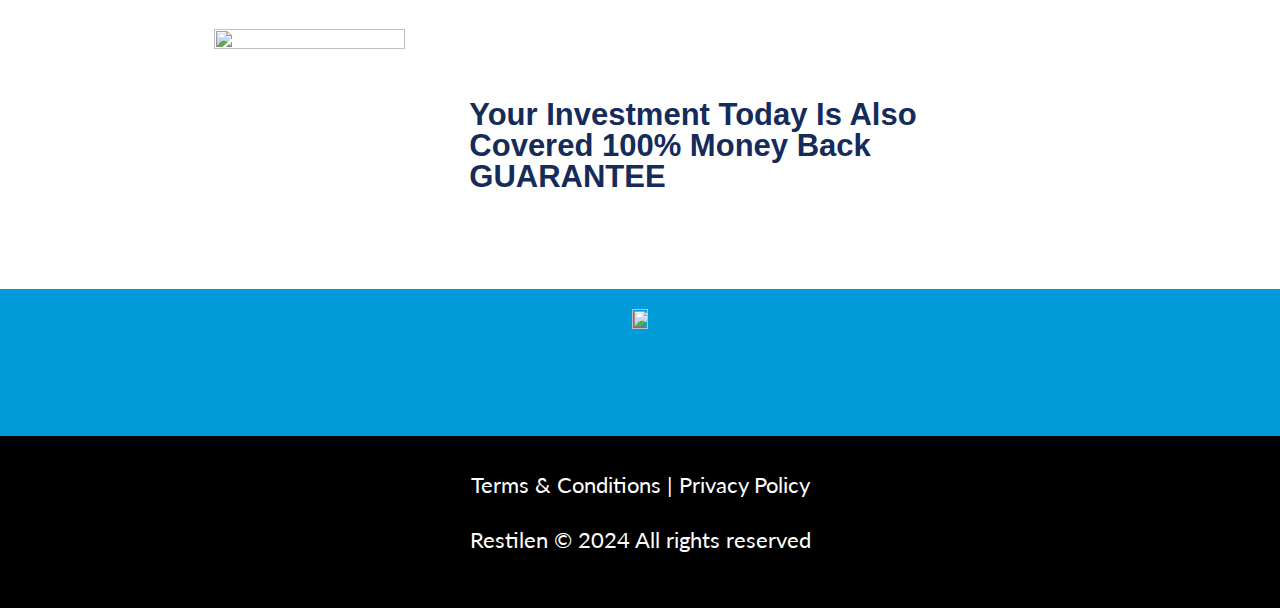
==== commit 49114a47: "Add files via upload" ====
--- a/index.html
+++ b/index.html
@@ -1,18 +1,18 @@
 <!DOCTYPE html>
 <html lang="en-US">
-
-<!-- Mirrored from upquadros.com/restilen/ by HTTrack Website Copier/3.x [XR&CO'2014], Sat, 20 Apr 2024 12:11:35 GMT -->
-<!-- Added by HTTrack --><meta http-equiv="content-type" content="text/html;charset=UTF-8" /><!-- /Added by HTTrack -->
+
+<!-- Mirrored from restilen.best-deal.click/restilen/ by HTTrack Website Copier/3.x [XR&CO'2014], Sat, 20 Apr 2024 12:11:35 GMT -->
+<!-- Added by HTTrack --><meta http-equiv="content-type" content="text/html;charset=UTF-8" /><!-- /Added by HTTrack -->
 <head>
 	<meta charset="UTF-8">
 			<title>RESTILEN</title>
 		<meta name="viewport" content="width=device-width, initial-scale=1" />
 <meta name='robots' content='max-image-preview:large' />
 <title>RESTILEN</title>
-<link rel="alternate" type="application/rss+xml" title=" &raquo; Feed" href="https://upquadros.com/feed/" />
-<link rel="alternate" type="application/rss+xml" title=" &raquo; Comments Feed" href="https://upquadros.com/comments/feed/" />
+<link rel="alternate" type="application/rss+xml" title=" &raquo; Feed" href="https://restilen.best-deal.click/feed/" />
+<link rel="alternate" type="application/rss+xml" title=" &raquo; Comments Feed" href="https://restilen.best-deal.click/comments/feed/" />
 <script>
-window._wpemojiSettings = {"baseUrl":"https:\/\/s.w.org\/images\/core\/emoji\/15.0.3\/72x72\/","ext":".png","svgUrl":"https:\/\/s.w.org\/images\/core\/emoji\/15.0.3\/svg\/","svgExt":".svg","source":{"concatemoji":"https:\/\/upquadros.com\/wp-includes\/js\/wp-emoji-release.min.js?ver=6.5.2"}};
+window._wpemojiSettings = {"baseUrl":"https:\/\/s.w.org\/images\/core\/emoji\/15.0.3\/72x72\/","ext":".png","svgUrl":"https:\/\/s.w.org\/images\/core\/emoji\/15.0.3\/svg\/","svgExt":".svg","source":{"concatemoji":"https:\/\/restilen.best-deal.click\/wp-includes\/js\/wp-emoji-release.min.js?ver=6.5.2"}};
 /*! This file is auto-generated */
 !function(i,n){var o,s,e;function c(e){try{var t={supportTests:e,timestamp:(new Date).valueOf()};sessionStorage.setItem(o,JSON.stringify(t))}catch(e){}}function p(e,t,n){e.clearRect(0,0,e.canvas.width,e.canvas.height),e.fillText(t,0,0);var t=new Uint32Array(e.getImageData(0,0,e.canvas.width,e.canvas.height).data),r=(e.clearRect(0,0,e.canvas.width,e.canvas.height),e.fillText(n,0,0),new Uint32Array(e.getImageData(0,0,e.canvas.width,e.canvas.height).data));return t.every(function(e,t){return e===r[t]})}function u(e,t,n){switch(t){case"flag":return n(e,"\ud83c\udff3\ufe0f\u200d\u26a7\ufe0f","\ud83c\udff3\ufe0f\u200b\u26a7\ufe0f")?!1:!n(e,"\ud83c\uddfa\ud83c\uddf3","\ud83c\uddfa\u200b\ud83c\uddf3")&&!n(e,"\ud83c\udff4\udb40\udc67\udb40\udc62\udb40\udc65\udb40\udc6e\udb40\udc67\udb40\udc7f","\ud83c\udff4\u200b\udb40\udc67\u200b\udb40\udc62\u200b\udb40\udc65\u200b\udb40\udc6e\u200b\udb40\udc67\u200b\udb40\udc7f");case"emoji":return!n(e,"\ud83d\udc26\u200d\u2b1b","\ud83d\udc26\u200b\u2b1b")}return!1}function f(e,t,n){var r="undefined"!=typeof WorkerGlobalScope&&self instanceof WorkerGlobalScope?new OffscreenCanvas(300,150):i.createElement("canvas"),a=r.getContext("2d",{willReadFrequently:!0}),o=(a.textBaseline="top",a.font="600 32px Arial",{});return e.forEach(function(e){o[e]=t(a,e,n)}),o}function t(e){var t=i.createElement("script");t.src=e,t.defer=!0,i.head.appendChild(t)}"undefined"!=typeof Promise&&(o="wpEmojiSettingsSupports",s=["flag","emoji"],n.supports={everything:!0,everythingExceptFlag:!0},e=new Promise(function(e){i.addEventListener("DOMContentLoaded",e,{once:!0})}),new Promise(function(t){var n=function(){try{var e=JSON.parse(sessionStorage.getItem(o));if("object"==typeof e&&"number"==typeof e.timestamp&&(new Date).valueOf()<e.timestamp+604800&&"object"==typeof e.supportTests)return e.supportTests}catch(e){}return null}();if(!n){if("undefined"!=typeof Worker&&"undefined"!=typeof OffscreenCanvas&&"undefined"!=typeof URL&&URL.createObjectURL&&"undefined"!=typeof Blob)try{var e="postMessage("+f.toString()+"("+[JSON.stringify(s),u.toString(),p.toString()].join(",")+"));",r=new Blob([e],{type:"text/javascript"}),a=new Worker(URL.createObjectURL(r),{name:"wpTestEmojiSupports"});return void(a.onmessage=function(e){c(n=e.data),a.terminate(),t(n)})}catch(e){}c(n=f(s,u,p))}t(n)}).then(function(e){for(var t in e)n.supports[t]=e[t],n.supports.everything=n.supports.everything&&n.supports[t],"flag"!==t&&(n.supports.everythingExceptFlag=n.supports.everythingExceptFlag&&n.supports[t]);n.supports.everythingExceptFlag=n.supports.everythingExceptFlag&&!n.supports.flag,n.DOMReady=!1,n.readyCallback=function(){n.DOMReady=!0}}).then(function(){return e}).then(function(){var e;n.supports.everything||(n.readyCallback(),(e=n.source||{}).concatemoji?t(e.concatemoji):e.wpemoji&&e.twemoji&&(t(e.twemoji),t(e.wpemoji)))}))}((window,document),window._wpemojiSettings);
 </script>
@@ -77,18 +77,18 @@
 <link rel='stylesheet' id='elementor-post-87-css' href='../wp-content/uploads/elementor/css/post-87ce1b.css?ver=1713614948' media='all' />
 <link rel='stylesheet' id='google-fonts-1-css' href='https://fonts.googleapis.com/css?family=Roboto%3A100%2C100italic%2C200%2C200italic%2C300%2C300italic%2C400%2C400italic%2C500%2C500italic%2C600%2C600italic%2C700%2C700italic%2C800%2C800italic%2C900%2C900italic%7CRoboto+Slab%3A100%2C100italic%2C200%2C200italic%2C300%2C300italic%2C400%2C400italic%2C500%2C500italic%2C600%2C600italic%2C700%2C700italic%2C800%2C800italic%2C900%2C900italic%7CLato%3A100%2C100italic%2C200%2C200italic%2C300%2C300italic%2C400%2C400italic%2C500%2C500italic%2C600%2C600italic%2C700%2C700italic%2C800%2C800italic%2C900%2C900italic&amp;display=swap&amp;ver=6.5.2' media='all' />
 <link rel='stylesheet' id='google-earlyaccess-2-css' href='../../fonts.googleapis.com/earlyaccess/droidarabickufie63c.css?ver=6.5.2' media='all' />
-<link rel="preconnect" href="https://fonts.gstatic.com/" crossorigin><link rel="https://api.w.org/" href="https://upquadros.com/wp-json/" /><link rel="alternate" type="application/json" href="https://upquadros.com/wp-json/wp/v2/pages/87" /><link rel="EditURI" type="application/rsd+xml" title="RSD" href="https://upquadros.com/xmlrpc.php?rsd" />
+<link rel="preconnect" href="https://fonts.gstatic.com/" crossorigin><link rel="https://api.w.org/" href="https://restilen.best-deal.click/wp-json/" /><link rel="alternate" type="application/json" href="https://restilen.best-deal.click/wp-json/wp/v2/pages/87" /><link rel="EditURI" type="application/rsd+xml" title="RSD" href="https://restilen.best-deal.click/xmlrpc.php?rsd" />
 <meta name="generator" content="WordPress 6.5.2" />
 <link rel="canonical" href="index.html" />
-<link rel='shortlink' href='https://upquadros.com/?p=87' />
-<link rel="alternate" type="application/json+oembed" href="https://upquadros.com/wp-json/oembed/1.0/embed?url=https%3A%2F%2Fupquadros.com%2Frestilen%2F" />
-<link rel="alternate" type="text/xml+oembed" href="https://upquadros.com/wp-json/oembed/1.0/embed?url=https%3A%2F%2Fupquadros.com%2Frestilen%2F&amp;format=xml" />
+<link rel='shortlink' href='https://restilen.best-deal.click/?p=87' />
+<link rel="alternate" type="application/json+oembed" href="https://restilen.best-deal.click/wp-json/oembed/1.0/embed?url=https%3A%2F%2Frestilen.best-deal.click%2Frestilen%2F" />
+<link rel="alternate" type="text/xml+oembed" href="https://restilen.best-deal.click/wp-json/oembed/1.0/embed?url=https%3A%2F%2Frestilen.best-deal.click%2Frestilen%2F&amp;format=xml" />
 <meta name="generator" content="Elementor 3.20.4; features: e_optimized_assets_loading, e_optimized_css_loading, e_font_icon_svg, additional_custom_breakpoints, block_editor_assets_optimize, e_image_loading_optimization; settings: css_print_method-external, google_font-enabled, font_display-swap">
 <style id='wp-fonts-local'>
-@font-face{font-family:Inter;font-style:normal;font-weight:300 900;font-display:fallback;src:url('https://upquadros.com/wp-content/themes/twentytwentyfour/assets/fonts/inter/Inter-VariableFont_slnt,wght.woff2') format('woff2');font-stretch:normal;}
-@font-face{font-family:Cardo;font-style:normal;font-weight:400;font-display:fallback;src:url('https://upquadros.com/wp-content/themes/twentytwentyfour/assets/fonts/cardo/cardo_normal_400.woff2') format('woff2');}
-@font-face{font-family:Cardo;font-style:italic;font-weight:400;font-display:fallback;src:url('https://upquadros.com/wp-content/themes/twentytwentyfour/assets/fonts/cardo/cardo_italic_400.woff2') format('woff2');}
-@font-face{font-family:Cardo;font-style:normal;font-weight:700;font-display:fallback;src:url('https://upquadros.com/wp-content/themes/twentytwentyfour/assets/fonts/cardo/cardo_normal_700.woff2') format('woff2');}
+@font-face{font-family:Inter;font-style:normal;font-weight:300 900;font-display:fallback;src:url('https://restilen.best-deal.click/wp-content/themes/twentytwentyfour/assets/fonts/inter/Inter-VariableFont_slnt,wght.woff2') format('woff2');font-stretch:normal;}
+@font-face{font-family:Cardo;font-style:normal;font-weight:400;font-display:fallback;src:url('https://restilen.best-deal.click/wp-content/themes/twentytwentyfour/assets/fonts/cardo/cardo_normal_400.woff2') format('woff2');}
+@font-face{font-family:Cardo;font-style:italic;font-weight:400;font-display:fallback;src:url('https://restilen.best-deal.click/wp-content/themes/twentytwentyfour/assets/fonts/cardo/cardo_italic_400.woff2') format('woff2');}
+@font-face{font-family:Cardo;font-style:normal;font-weight:700;font-display:fallback;src:url('https://restilen.best-deal.click/wp-content/themes/twentytwentyfour/assets/fonts/cardo/cardo_normal_700.woff2') format('woff2');}
 </style>
 	<meta name="viewport" content="width=device-width, initial-scale=1.0, viewport-fit=cover" /></head>
 <body class="page-template page-template-elementor_canvas page page-id-87 wp-embed-responsive elementor-default elementor-template-canvas elementor-kit-7 elementor-page elementor-page-87">
@@ -99,7 +99,7 @@
 				<div class="elementor-element elementor-element-8e9c509 elementor-widget elementor-widget-image" data-id="8e9c509" data-element_type="widget" data-widget_type="image.default">
 				<div class="elementor-widget-container">
 			<style>/*! elementor - v3.20.0 - 10-04-2024 */
-.elementor-widget-image{text-align:center}.elementor-widget-image a{display:inline-block}.elementor-widget-image a img[src$=".svg"]{width:48px}.elementor-widget-image img{vertical-align:middle;display:inline-block}</style>										<img decoding="async" width="101" height="81" src="https://upquadros.com/wp-content/uploads/2024/04/logo-restilen.webp" class="attachment-large size-large wp-image-124" alt="" />													</div>
+.elementor-widget-image{text-align:center}.elementor-widget-image a{display:inline-block}.elementor-widget-image a img[src$=".svg"]{width:48px}.elementor-widget-image img{vertical-align:middle;display:inline-block}</style>										<img decoding="async" width="101" height="81" src="https://restilen.best-deal.click/wp-content/uploads/2024/04/logo-restilen.webp" class="attachment-large size-large wp-image-124" alt="" />													</div>
 				</div>
 				</div>
 		<div class="elementor-element elementor-element-f81dc25 e-con-full e-flex e-con e-child" data-id="f81dc25" data-element_type="container">
@@ -125,7 +125,7 @@
 					<div class="e-con-inner">
 				<div class="elementor-element elementor-element-e0c1f2e elementor-widget elementor-widget-image" data-id="e0c1f2e" data-element_type="widget" data-widget_type="image.default">
 				<div class="elementor-widget-container">
-													<img decoding="async" width="101" height="81" src="https://upquadros.com/wp-content/uploads/2024/04/logo-restilen.webp" class="attachment-large size-large wp-image-124" alt="" />													</div>
+													<img decoding="async" width="101" height="81" src="https://restilen.best-deal.click/wp-content/uploads/2024/04/logo-restilen.webp" class="attachment-large size-large wp-image-124" alt="" />													</div>
 				</div>
 					</div>
 				</div>
@@ -152,7 +152,7 @@
 				<div class="elementor-element elementor-element-6a8a374 elementor-widget elementor-widget-image" data-id="6a8a374" data-element_type="widget" data-widget_type="image.default">
 				<div class="elementor-widget-container">
 														<a href="https://nplink.net/tcjg9dsd">
-							<img fetchpriority="high" decoding="async" width="480" height="481" src="https://upquadros.com/wp-content/uploads/2024/04/restilen.webp" class="attachment-large size-large wp-image-95" alt="" srcset="https://upquadros.com/wp-content/uploads/2024/04/restilen.webp 480w, https://upquadros.com/wp-content/uploads/2024/04/restilen-300x300.webp 300w, https://upquadros.com/wp-content/uploads/2024/04/restilen-150x150.webp 150w" sizes="(max-width: 480px) 100vw, 480px" />								</a>
+							<img fetchpriority="high" decoding="async" width="480" height="481" src="https://restilen.best-deal.click/wp-content/uploads/2024/04/restilen.webp" class="attachment-large size-large wp-image-95" alt="" srcset="https://restilen.best-deal.click/wp-content/uploads/2024/04/restilen.webp 480w, https://restilen.best-deal.click/wp-content/uploads/2024/04/restilen-300x300.webp 300w, https://restilen.best-deal.click/wp-content/uploads/2024/04/restilen-150x150.webp 150w" sizes="(max-width: 480px) 100vw, 480px" />								</a>
 													</div>
 				</div>
 				<div class="elementor-element elementor-element-a888e58 elementor-widget elementor-widget-heading" data-id="a888e58" data-element_type="widget" data-widget_type="heading.default">
@@ -191,7 +191,7 @@
 				</div>
 				<div class="elementor-element elementor-element-4ff8405 elementor-widget elementor-widget-html" data-id="4ff8405" data-element_type="widget" data-widget_type="html.default">
 				<div class="elementor-widget-container">
-			<link rel="stylesheet" href="../../www.w3schools.com/w3css/4/w3.css">
+			<link rel="stylesheet" href="https://www.w3schools.com/w3css/4/w3.css">
 <div class="w3-container">
 
 <h2>Few Units Remain!
@@ -217,13 +217,13 @@
 				</div>
 				<div class="elementor-element elementor-element-04d9c42 elementor-widget elementor-widget-html" data-id="04d9c42" data-element_type="widget" data-widget_type="html.default">
 				<div class="elementor-widget-container">
-			    <div>
-      <div class="pessoas">
-        <spam id=mensagem>
-          <h3 style="font-family: 'Montserrat';font-size: 21px; color: #000000; margin:0px 30px;"> 1.<span id="pessoas"
-              style="font-family: 'Montserrat';font-size: 21px; color: #000000;">004</span> people are seeing this right now </h3>
-        </spam>
-      </div>
+			    <div>
+      <div class="pessoas">
+        <spam id=mensagem>
+          <h3 style="font-family: 'Montserrat';font-size: 21px; color: #000000; margin:0px 30px;"> 1.<span id="pessoas"
+              style="font-family: 'Montserrat';font-size: 21px; color: #000000;">004</span> people are seeing this right now </h3>
+        </spam>
+      </div>
     </div>		</div>
 				</div>
 				</div>
@@ -233,7 +233,7 @@
 					<div class="e-con-inner">
 				<div class="elementor-element elementor-element-9648fa5 elementor-widget elementor-widget-image" data-id="9648fa5" data-element_type="widget" data-widget_type="image.default">
 				<div class="elementor-widget-container">
-													<img decoding="async" width="101" height="81" src="https://upquadros.com/wp-content/uploads/2024/04/logo-restilen2.webp" class="attachment-large size-large wp-image-141" alt="" />													</div>
+													<img decoding="async" width="101" height="81" src="https://restilen.best-deal.click/wp-content/uploads/2024/04/logo-restilen2.webp" class="attachment-large size-large wp-image-141" alt="" />													</div>
 				</div>
 					</div>
 				</div>
@@ -252,7 +252,7 @@
 				<div class="elementor-element elementor-element-7736ff9 elementor-widget elementor-widget-image" data-id="7736ff9" data-element_type="widget" data-widget_type="image.default">
 				<div class="elementor-widget-container">
 														<a href="https://nplink.net/tcjg9dsd">
-							<img loading="lazy" decoding="async" width="210" height="210" src="../wp-content/uploads/2024/04/buy5pots.png" class="attachment-large size-large wp-image-144" alt="" srcset="https://upquadros.com/wp-content/uploads/2024/04/buy5pots.png 210w, https://upquadros.com/wp-content/uploads/2024/04/buy5pots-150x150.png 150w" sizes="(max-width: 210px) 100vw, 210px" />								</a>
+							<img loading="lazy" decoding="async" width="210" height="210" src="../wp-content/uploads/2024/04/buy5pots.png" class="attachment-large size-large wp-image-144" alt="" srcset="https://restilen.best-deal.click/wp-content/uploads/2024/04/buy5pots.png 210w, https://restilen.best-deal.click/wp-content/uploads/2024/04/buy5pots-150x150.png 150w" sizes="(max-width: 210px) 100vw, 210px" />								</a>
 													</div>
 				</div>
 				<div class="elementor-element elementor-element-a9f7474 elementor-widget elementor-widget-heading" data-id="a9f7474" data-element_type="widget" data-widget_type="heading.default">
@@ -280,7 +280,7 @@
 				<div class="elementor-element elementor-element-061fc49 elementor-widget elementor-widget-image" data-id="061fc49" data-element_type="widget" data-widget_type="image.default">
 				<div class="elementor-widget-container">
 														<a href="https://nplink.net/tcjg9dsd">
-							<img loading="lazy" decoding="async" width="210" height="210" src="../wp-content/uploads/2024/04/buy3pots.png" class="attachment-large size-large wp-image-143" alt="" srcset="https://upquadros.com/wp-content/uploads/2024/04/buy3pots.png 210w, https://upquadros.com/wp-content/uploads/2024/04/buy3pots-150x150.png 150w" sizes="(max-width: 210px) 100vw, 210px" />								</a>
+							<img loading="lazy" decoding="async" width="210" height="210" src="../wp-content/uploads/2024/04/buy3pots.png" class="attachment-large size-large wp-image-143" alt="" srcset="https://restilen.best-deal.click/wp-content/uploads/2024/04/buy3pots.png 210w, https://restilen.best-deal.click/wp-content/uploads/2024/04/buy3pots-150x150.png 150w" sizes="(max-width: 210px) 100vw, 210px" />								</a>
 													</div>
 				</div>
 				<div class="elementor-element elementor-element-23bef5f elementor-widget elementor-widget-heading" data-id="23bef5f" data-element_type="widget" data-widget_type="heading.default">
@@ -308,7 +308,7 @@
 				<div class="elementor-element elementor-element-63937af elementor-widget elementor-widget-image" data-id="63937af" data-element_type="widget" data-widget_type="image.default">
 				<div class="elementor-widget-container">
 														<a href="https://nplink.net/tcjg9dsd">
-							<img loading="lazy" decoding="async" width="210" height="210" src="../wp-content/uploads/2024/04/buy1pot.png" class="attachment-large size-large wp-image-142" alt="" srcset="https://upquadros.com/wp-content/uploads/2024/04/buy1pot.png 210w, https://upquadros.com/wp-content/uploads/2024/04/buy1pot-150x150.png 150w" sizes="(max-width: 210px) 100vw, 210px" />								</a>
+							<img loading="lazy" decoding="async" width="210" height="210" src="../wp-content/uploads/2024/04/buy1pot.png" class="attachment-large size-large wp-image-142" alt="" srcset="https://restilen.best-deal.click/wp-content/uploads/2024/04/buy1pot.png 210w, https://restilen.best-deal.click/wp-content/uploads/2024/04/buy1pot-150x150.png 150w" sizes="(max-width: 210px) 100vw, 210px" />								</a>
 													</div>
 				</div>
 				<div class="elementor-element elementor-element-fc46a0b elementor-widget elementor-widget-heading" data-id="fc46a0b" data-element_type="widget" data-widget_type="heading.default">
@@ -338,7 +338,7 @@
 		<div class="elementor-element elementor-element-c10cc4f e-con-full e-flex e-con e-child" data-id="c10cc4f" data-element_type="container">
 				<div class="elementor-element elementor-element-3cd76fa elementor-widget elementor-widget-image" data-id="3cd76fa" data-element_type="widget" data-widget_type="image.default">
 				<div class="elementor-widget-container">
-													<img loading="lazy" decoding="async" width="333" height="320" src="https://upquadros.com/wp-content/uploads/2024/04/satisfaction-guaranteed.webp" class="attachment-large size-large wp-image-157" alt="" srcset="https://upquadros.com/wp-content/uploads/2024/04/satisfaction-guaranteed.webp 333w, https://upquadros.com/wp-content/uploads/2024/04/satisfaction-guaranteed-300x288.webp 300w" sizes="(max-width: 333px) 100vw, 333px" />													</div>
+													<img loading="lazy" decoding="async" width="333" height="320" src="https://restilen.best-deal.click/wp-content/uploads/2024/04/satisfaction-guaranteed.webp" class="attachment-large size-large wp-image-157" alt="" srcset="https://restilen.best-deal.click/wp-content/uploads/2024/04/satisfaction-guaranteed.webp 333w, https://restilen.best-deal.click/wp-content/uploads/2024/04/satisfaction-guaranteed-300x288.webp 300w" sizes="(max-width: 333px) 100vw, 333px" />													</div>
 				</div>
 				</div>
 		<div class="elementor-element elementor-element-ba46601 e-con-full e-flex e-con e-child" data-id="ba46601" data-element_type="container">
@@ -355,7 +355,7 @@
 		<div class="elementor-element elementor-element-bdfca9b e-con-full e-flex e-con e-child" data-id="bdfca9b" data-element_type="container">
 				<div class="elementor-element elementor-element-f8a3e3d elementor-widget elementor-widget-image" data-id="f8a3e3d" data-element_type="widget" data-widget_type="image.default">
 				<div class="elementor-widget-container">
-													<img decoding="async" width="101" height="81" src="https://upquadros.com/wp-content/uploads/2024/04/logo-restilen.webp" class="attachment-large size-large wp-image-124" alt="" />													</div>
+													<img decoding="async" width="101" height="81" src="https://restilen.best-deal.click/wp-content/uploads/2024/04/logo-restilen.webp" class="attachment-large size-large wp-image-124" alt="" />													</div>
 				</div>
 				</div>
 					</div>
@@ -364,31 +364,31 @@
 					<div class="e-con-inner">
 				<div class="elementor-element elementor-element-ff881d4 elementor-widget elementor-widget-text-editor" data-id="ff881d4" data-element_type="widget" data-widget_type="text-editor.default">
 				<div class="elementor-widget-container">
-							<p><a href="https://upquadros.com/terms">Terms &amp; Conditions</a> | <a href="https://upquadros.com/privacy">Privacy Policy</a></p><p>Restilen © 2024 All rights reserved</p>						</div>
+							<p><a href="https://restilen.best-deal.click/terms">Terms &amp; Conditions</a> | <a href="https://restilen.best-deal.click/privacy">Privacy Policy</a></p><p>Restilen © 2024 All rights reserved</p>						</div>
 				</div>
 				<div class="elementor-element elementor-element-cf10c5f elementor-widget elementor-widget-html" data-id="cf10c5f" data-element_type="widget" data-widget_type="html.default">
 				<div class="elementor-widget-container">
-			<script>
-
-  var apareceu = false;
-  funcao();
-
-  function funcao() {
-
-    var pessoas = Math.floor(Math.random() * (125 - 100)) + 100;
-
-
-
-    setTimeout(function () {
-      document.getElementById("mensagem").hidden = false;
-      document.getElementById("pessoas").innerHTML = pessoas;
-      apareceu = false;
-
-      funcao();
-
-    }, Math.floor(Math.random() * (1900 - 900)) + 900);
-
-  }
+			<script>
+
+  var apareceu = false;
+  funcao();
+
+  function funcao() {
+
+    var pessoas = Math.floor(Math.random() * (125 - 100)) + 100;
+
+
+
+    setTimeout(function () {
+      document.getElementById("mensagem").hidden = false;
+      document.getElementById("pessoas").innerHTML = pessoas;
+      apareceu = false;
+
+      funcao();
+
+    }, Math.floor(Math.random() * (1900 - 900)) + 900);
+
+  }
 </script>		</div>
 				</div>
 					</div>
@@ -449,17 +449,17 @@
 wp.i18n.setLocaleData( { 'text direction\u0004ltr': [ 'ltr' ] } );
 </script>
 <script id="elementor-pro-frontend-js-before">
-var ElementorProFrontendConfig = {"ajaxurl":"https:\/\/upquadros.com\/wp-admin\/admin-ajax.php","nonce":"3ef176a60a","urls":{"assets":"https:\/\/upquadros.com\/wp-content\/plugins\/pro-elements\/assets\/","rest":"https:\/\/upquadros.com\/wp-json\/"},"shareButtonsNetworks":{"facebook":{"title":"Facebook","has_counter":true},"twitter":{"title":"Twitter"},"linkedin":{"title":"LinkedIn","has_counter":true},"pinterest":{"title":"Pinterest","has_counter":true},"reddit":{"title":"Reddit","has_counter":true},"vk":{"title":"VK","has_counter":true},"odnoklassniki":{"title":"OK","has_counter":true},"tumblr":{"title":"Tumblr"},"digg":{"title":"Digg"},"skype":{"title":"Skype"},"stumbleupon":{"title":"StumbleUpon","has_counter":true},"mix":{"title":"Mix"},"telegram":{"title":"Telegram"},"pocket":{"title":"Pocket","has_counter":true},"xing":{"title":"XING","has_counter":true},"whatsapp":{"title":"WhatsApp"},"email":{"title":"Email"},"print":{"title":"Print"},"x-twitter":{"title":"X"},"threads":{"title":"Threads"}},"facebook_sdk":{"lang":"en_US","app_id":""},"lottie":{"defaultAnimationUrl":"https:\/\/upquadros.com\/wp-content\/plugins\/pro-elements\/modules\/lottie\/assets\/animations\/default.json"}};
+var ElementorProFrontendConfig = {"ajaxurl":"https:\/\/restilen.best-deal.click\/wp-admin\/admin-ajax.php","nonce":"3ef176a60a","urls":{"assets":"https:\/\/restilen.best-deal.click\/wp-content\/plugins\/pro-elements\/assets\/","rest":"https:\/\/restilen.best-deal.click\/wp-json\/"},"shareButtonsNetworks":{"facebook":{"title":"Facebook","has_counter":true},"twitter":{"title":"Twitter"},"linkedin":{"title":"LinkedIn","has_counter":true},"pinterest":{"title":"Pinterest","has_counter":true},"reddit":{"title":"Reddit","has_counter":true},"vk":{"title":"VK","has_counter":true},"odnoklassniki":{"title":"OK","has_counter":true},"tumblr":{"title":"Tumblr"},"digg":{"title":"Digg"},"skype":{"title":"Skype"},"stumbleupon":{"title":"StumbleUpon","has_counter":true},"mix":{"title":"Mix"},"telegram":{"title":"Telegram"},"pocket":{"title":"Pocket","has_counter":true},"xing":{"title":"XING","has_counter":true},"whatsapp":{"title":"WhatsApp"},"email":{"title":"Email"},"print":{"title":"Print"},"x-twitter":{"title":"X"},"threads":{"title":"Threads"}},"facebook_sdk":{"lang":"en_US","app_id":""},"lottie":{"defaultAnimationUrl":"https:\/\/restilen.best-deal.click\/wp-content\/plugins\/pro-elements\/modules\/lottie\/assets\/animations\/default.json"}};
 </script>
 <script src="../wp-content/plugins/pro-elements/assets/js/frontend.min7329.js?ver=3.20.2" id="elementor-pro-frontend-js"></script>
 <script src="../wp-content/plugins/elementor/assets/lib/waypoints/waypoints.min05da.js?ver=4.0.2" id="elementor-waypoints-js"></script>
 <script src="../wp-includes/js/jquery/ui/core.min3f14.js?ver=1.13.2" id="jquery-ui-core-js"></script>
 <script id="elementor-frontend-js-before">
-var elementorFrontendConfig = {"environmentMode":{"edit":false,"wpPreview":false,"isScriptDebug":false},"i18n":{"shareOnFacebook":"Share on Facebook","shareOnTwitter":"Share on Twitter","pinIt":"Pin it","download":"Download","downloadImage":"Download image","fullscreen":"Fullscreen","zoom":"Zoom","share":"Share","playVideo":"Play Video","previous":"Previous","next":"Next","close":"Close","a11yCarouselWrapperAriaLabel":"Carousel | Horizontal scrolling: Arrow Left & Right","a11yCarouselPrevSlideMessage":"Previous slide","a11yCarouselNextSlideMessage":"Next slide","a11yCarouselFirstSlideMessage":"This is the first slide","a11yCarouselLastSlideMessage":"This is the last slide","a11yCarouselPaginationBulletMessage":"Go to slide"},"is_rtl":false,"breakpoints":{"xs":0,"sm":480,"md":768,"lg":1025,"xl":1440,"xxl":1600},"responsive":{"breakpoints":{"mobile":{"label":"Mobile Portrait","value":767,"default_value":767,"direction":"max","is_enabled":true},"mobile_extra":{"label":"Mobile Landscape","value":880,"default_value":880,"direction":"max","is_enabled":false},"tablet":{"label":"Tablet Portrait","value":1024,"default_value":1024,"direction":"max","is_enabled":true},"tablet_extra":{"label":"Tablet Landscape","value":1200,"default_value":1200,"direction":"max","is_enabled":false},"laptop":{"label":"Laptop","value":1366,"default_value":1366,"direction":"max","is_enabled":false},"widescreen":{"label":"Widescreen","value":2400,"default_value":2400,"direction":"min","is_enabled":false}}},"version":"3.20.4","is_static":false,"experimentalFeatures":{"e_optimized_assets_loading":true,"e_optimized_css_loading":true,"e_font_icon_svg":true,"additional_custom_breakpoints":true,"container":true,"e_swiper_latest":true,"container_grid":true,"theme_builder_v2":true,"block_editor_assets_optimize":true,"ai-layout":true,"landing-pages":true,"e_image_loading_optimization":true,"notes":true,"display-conditions":true,"form-submissions":true,"taxonomy-filter":true},"urls":{"assets":"https:\/\/upquadros.com\/wp-content\/plugins\/elementor\/assets\/"},"swiperClass":"swiper","settings":{"page":[],"editorPreferences":[]},"kit":{"active_breakpoints":["viewport_mobile","viewport_tablet"],"global_image_lightbox":"yes","lightbox_enable_counter":"yes","lightbox_enable_fullscreen":"yes","lightbox_enable_zoom":"yes","lightbox_enable_share":"yes","lightbox_title_src":"title","lightbox_description_src":"description"},"post":{"id":87,"title":"RESTILEN","excerpt":"","featuredImage":false}};
+var elementorFrontendConfig = {"environmentMode":{"edit":false,"wpPreview":false,"isScriptDebug":false},"i18n":{"shareOnFacebook":"Share on Facebook","shareOnTwitter":"Share on Twitter","pinIt":"Pin it","download":"Download","downloadImage":"Download image","fullscreen":"Fullscreen","zoom":"Zoom","share":"Share","playVideo":"Play Video","previous":"Previous","next":"Next","close":"Close","a11yCarouselWrapperAriaLabel":"Carousel | Horizontal scrolling: Arrow Left & Right","a11yCarouselPrevSlideMessage":"Previous slide","a11yCarouselNextSlideMessage":"Next slide","a11yCarouselFirstSlideMessage":"This is the first slide","a11yCarouselLastSlideMessage":"This is the last slide","a11yCarouselPaginationBulletMessage":"Go to slide"},"is_rtl":false,"breakpoints":{"xs":0,"sm":480,"md":768,"lg":1025,"xl":1440,"xxl":1600},"responsive":{"breakpoints":{"mobile":{"label":"Mobile Portrait","value":767,"default_value":767,"direction":"max","is_enabled":true},"mobile_extra":{"label":"Mobile Landscape","value":880,"default_value":880,"direction":"max","is_enabled":false},"tablet":{"label":"Tablet Portrait","value":1024,"default_value":1024,"direction":"max","is_enabled":true},"tablet_extra":{"label":"Tablet Landscape","value":1200,"default_value":1200,"direction":"max","is_enabled":false},"laptop":{"label":"Laptop","value":1366,"default_value":1366,"direction":"max","is_enabled":false},"widescreen":{"label":"Widescreen","value":2400,"default_value":2400,"direction":"min","is_enabled":false}}},"version":"3.20.4","is_static":false,"experimentalFeatures":{"e_optimized_assets_loading":true,"e_optimized_css_loading":true,"e_font_icon_svg":true,"additional_custom_breakpoints":true,"container":true,"e_swiper_latest":true,"container_grid":true,"theme_builder_v2":true,"block_editor_assets_optimize":true,"ai-layout":true,"landing-pages":true,"e_image_loading_optimization":true,"notes":true,"display-conditions":true,"form-submissions":true,"taxonomy-filter":true},"urls":{"assets":"https:\/\/restilen.best-deal.click\/wp-content\/plugins\/elementor\/assets\/"},"swiperClass":"swiper","settings":{"page":[],"editorPreferences":[]},"kit":{"active_breakpoints":["viewport_mobile","viewport_tablet"],"global_image_lightbox":"yes","lightbox_enable_counter":"yes","lightbox_enable_fullscreen":"yes","lightbox_enable_zoom":"yes","lightbox_enable_share":"yes","lightbox_title_src":"title","lightbox_description_src":"description"},"post":{"id":87,"title":"RESTILEN","excerpt":"","featuredImage":false}};
 </script>
 <script src="../wp-content/plugins/elementor/assets/js/frontend.min021f.js?ver=3.20.4" id="elementor-frontend-js"></script>
 <script src="../wp-content/plugins/pro-elements/assets/js/elements-handlers.min7329.js?ver=3.20.2" id="pro-elements-handlers-js"></script>
 	</body>
-
-<!-- Mirrored from upquadros.com/restilen/ by HTTrack Website Copier/3.x [XR&CO'2014], Sat, 20 Apr 2024 12:11:42 GMT -->
+
+<!-- Mirrored from restilen.best-deal.click/restilen/ by HTTrack Website Copier/3.x [XR&CO'2014], Sat, 20 Apr 2024 12:11:42 GMT -->
 </html>
--- a/wp-content/uploads/elementor/css/post-87ce1b.css
+++ b/wp-content/uploads/elementor/css/post-87ce1b.css
@@ -0,0 +1,4 @@
+.elementor-87 .elementor-element.elementor-element-9cf8d2d{--display:flex;--flex-direction:row;--container-widget-width:initial;--container-widget-height:100%;--container-widget-flex-grow:1;--container-widget-align-self:stretch;--gap:0px 0px;--background-transition:0.3s;}.elementor-87 .elementor-element.elementor-element-9cf8d2d:not(.elementor-motion-effects-element-type-background), .elementor-87 .elementor-element.elementor-element-9cf8d2d > .elementor-motion-effects-container > .elementor-motion-effects-layer{background-color:#029BD9;}.elementor-87 .elementor-element.elementor-element-9cf8d2d, .elementor-87 .elementor-element.elementor-element-9cf8d2d::before{--border-transition:0.3s;}.elementor-87 .elementor-element.elementor-element-5bcdc56{--display:flex;--flex-direction:column;--container-widget-width:100%;--container-widget-height:initial;--container-widget-flex-grow:0;--container-widget-align-self:initial;--background-transition:0.3s;}.elementor-87 .elementor-element.elementor-element-8e9c509 img{width:54%;}.elementor-87 .elementor-element.elementor-element-f81dc25{--display:flex;--flex-direction:column;--container-widget-width:100%;--container-widget-height:initial;--container-widget-flex-grow:0;--container-widget-align-self:initial;--background-transition:0.3s;}.elementor-87 .elementor-element.elementor-element-f81dc25.e-con{--flex-grow:0;--flex-shrink:0;}.elementor-87 .elementor-element.elementor-element-ab80a5b{--display:flex;--flex-direction:column;--container-widget-width:100%;--container-widget-height:initial;--container-widget-flex-grow:0;--container-widget-align-self:initial;--justify-content:space-around;--background-transition:0.3s;}.elementor-87 .elementor-element.elementor-element-ab80a5b.e-con{--flex-grow:0;--flex-shrink:0;}.elementor-87 .elementor-element.elementor-element-01412aa .elementor-button{font-family:"Roboto", Sans-serif;font-size:23px;font-weight:500;text-transform:uppercase;background-color:#F37A30;border-radius:10px 10px 10px 10px;padding:20px 20px 20px 20px;}.elementor-87 .elementor-element.elementor-element-01412aa > .elementor-widget-container{padding:5px 5px 5px 5px;}.elementor-87 .elementor-element.elementor-element-1551e28{--display:flex;--flex-direction:column;--container-widget-width:100%;--container-widget-height:initial;--container-widget-flex-grow:0;--container-widget-align-self:initial;--background-transition:0.3s;}.elementor-87 .elementor-element.elementor-element-1551e28:not(.elementor-motion-effects-element-type-background), .elementor-87 .elementor-element.elementor-element-1551e28 > .elementor-motion-effects-container > .elementor-motion-effects-layer{background-color:#029BD9;}.elementor-87 .elementor-element.elementor-element-1551e28, .elementor-87 .elementor-element.elementor-element-1551e28::before{--border-transition:0.3s;}.elementor-87 .elementor-element.elementor-element-fc4f658{--display:flex;--flex-direction:column;--container-widget-width:100%;--container-widget-height:initial;--container-widget-flex-grow:0;--container-widget-align-self:initial;--background-transition:0.3s;}.elementor-87 .elementor-element.elementor-element-fc4f658:not(.elementor-motion-effects-element-type-background), .elementor-87 .elementor-element.elementor-element-fc4f658 > .elementor-motion-effects-container > .elementor-motion-effects-layer{background-color:#029BD9;}.elementor-87 .elementor-element.elementor-element-fc4f658, .elementor-87 .elementor-element.elementor-element-fc4f658::before{--border-transition:0.3s;}.elementor-87 .elementor-element.elementor-element-dd4e177 .elementor-button .elementor-align-icon-right{margin-left:7px;}.elementor-87 .elementor-element.elementor-element-dd4e177 .elementor-button .elementor-align-icon-left{margin-right:7px;}.elementor-87 .elementor-element.elementor-element-dd4e177 .elementor-button{font-family:"Roboto", Sans-serif;font-size:23px;font-weight:500;text-transform:uppercase;background-color:#F37A30;border-radius:10px 10px 10px 10px;padding:20px 20px 20px 20px;}.elementor-87 .elementor-element.elementor-element-dd4e177 > .elementor-widget-container{padding:5px 5px 5px 5px;}.elementor-87 .elementor-element.elementor-element-24bf1de{--display:flex;--flex-direction:row;--container-widget-width:initial;--container-widget-height:100%;--container-widget-flex-grow:1;--container-widget-align-self:stretch;--gap:0px 0px;--background-transition:0.3s;--margin-block-start:20px;--margin-block-end:0px;--margin-inline-start:0px;--margin-inline-end:0px;}.elementor-87 .elementor-element.elementor-element-2d3449c{--display:flex;--flex-direction:column;--container-widget-width:100%;--container-widget-height:initial;--container-widget-flex-grow:0;--container-widget-align-self:initial;--background-transition:0.3s;}.elementor-87 .elementor-element.elementor-element-a888e58{text-align:center;}.elementor-87 .elementor-element.elementor-element-a888e58 .elementor-heading-title{color:#152B5A;font-family:"Droid Arabic Kufi", Sans-serif;font-size:24px;font-weight:800;text-transform:capitalize;}.elementor-87 .elementor-element.elementor-element-380df86{--display:flex;--flex-direction:column;--container-widget-width:100%;--container-widget-height:initial;--container-widget-flex-grow:0;--container-widget-align-self:initial;--background-transition:0.3s;}.elementor-87 .elementor-element.elementor-element-2dfc32da{text-align:center;}.elementor-87 .elementor-element.elementor-element-2dfc32da .elementor-heading-title{color:#152B5A;font-family:"Droid Arabic Kufi", Sans-serif;font-size:38px;font-weight:800;text-transform:capitalize;}.elementor-87 .elementor-element.elementor-element-bb6c86e{text-align:center;}.elementor-87 .elementor-element.elementor-element-bb6c86e .elementor-heading-title{color:#152B5A;font-family:"Droid Arabic Kufi", Sans-serif;font-size:24px;font-weight:800;text-transform:capitalize;}.elementor-87 .elementor-element.elementor-element-716c20c .elementor-icon-list-icon i{transition:color 0.3s;}.elementor-87 .elementor-element.elementor-element-716c20c .elementor-icon-list-icon svg{transition:fill 0.3s;}.elementor-87 .elementor-element.elementor-element-716c20c{--e-icon-list-icon-size:30px;--icon-vertical-offset:0px;}.elementor-87 .elementor-element.elementor-element-716c20c .elementor-icon-list-item > .elementor-icon-list-text, .elementor-87 .elementor-element.elementor-element-716c20c .elementor-icon-list-item > a{font-family:"Lato", Sans-serif;font-size:26px;font-weight:700;}.elementor-87 .elementor-element.elementor-element-716c20c .elementor-icon-list-text{color:#152B5A;transition:color 0.3s;}.elementor-87 .elementor-element.elementor-element-ba75eef{text-align:center;}.elementor-87 .elementor-element.elementor-element-ba75eef .elementor-heading-title{color:#152B5A;font-family:"Droid Arabic Kufi", Sans-serif;font-size:24px;font-weight:800;text-transform:capitalize;}.elementor-87 .elementor-element.elementor-element-ba75eef > .elementor-widget-container{margin:20px 0px 20px 0px;}.elementor-87 .elementor-element.elementor-element-4ff8405 > .elementor-widget-container{margin:0px 0px 30px 0px;padding:0px 0px 0px 0px;}.elementor-87 .elementor-element.elementor-element-f607465 .elementor-button .elementor-align-icon-right{margin-left:13px;}.elementor-87 .elementor-element.elementor-element-f607465 .elementor-button .elementor-align-icon-left{margin-right:13px;}.elementor-87 .elementor-element.elementor-element-f607465 .elementor-button{font-family:"Roboto", Sans-serif;font-size:31px;font-weight:500;text-transform:uppercase;background-color:#17D600;border-radius:10px 10px 10px 10px;padding:25px 25px 25px 25px;}.elementor-87 .elementor-element.elementor-element-46bf4ba{--display:grid;--e-con-grid-template-columns:repeat(1, 1fr);--e-con-grid-template-rows:repeat(1, 1fr);--grid-auto-flow:row;--background-transition:0.3s;}.elementor-87 .elementor-element.elementor-element-9648fa5 img{width:15%;}.elementor-87 .elementor-element.elementor-element-8f2c4d3{--display:flex;--flex-direction:row;--container-widget-width:initial;--container-widget-height:100%;--container-widget-flex-grow:1;--container-widget-align-self:stretch;--gap:0px 0px;--background-transition:0.3s;}.elementor-87 .elementor-element.elementor-element-8f2c4d3:not(.elementor-motion-effects-element-type-background), .elementor-87 .elementor-element.elementor-element-8f2c4d3 > .elementor-motion-effects-container > .elementor-motion-effects-layer{background-color:#FF0000;}.elementor-87 .elementor-element.elementor-element-8f2c4d3, .elementor-87 .elementor-element.elementor-element-8f2c4d3::before{--border-transition:0.3s;}.elementor-87 .elementor-element.elementor-element-6e82756{--display:flex;--flex-direction:column;--container-widget-width:100%;--container-widget-height:initial;--container-widget-flex-grow:0;--container-widget-align-self:initial;--background-transition:0.3s;}.elementor-87 .elementor-element.elementor-element-6e82756.e-con{--flex-grow:0;--flex-shrink:0;}.elementor-87 .elementor-element.elementor-element-1e9164b .elementor-heading-title{color:#FFFFFF;font-family:"Droid Arabic Kufi", Sans-serif;font-size:38px;font-weight:700;text-transform:capitalize;}.elementor-87 .elementor-element.elementor-element-30b9d39{--display:flex;--flex-direction:row;--container-widget-width:initial;--container-widget-height:100%;--container-widget-flex-grow:1;--container-widget-align-self:stretch;--gap:0px 0px;--background-transition:0.3s;}.elementor-87 .elementor-element.elementor-element-6e158b9{--display:flex;--flex-direction:column;--container-widget-width:100%;--container-widget-height:initial;--container-widget-flex-grow:0;--container-widget-align-self:initial;--background-transition:0.3s;border-style:solid;--border-style:solid;border-width:1px 1px 1px 1px;--border-block-start-width:1px;--border-inline-end-width:1px;--border-block-end-width:1px;--border-inline-start-width:1px;}.elementor-87 .elementor-element.elementor-element-6e158b9, .elementor-87 .elementor-element.elementor-element-6e158b9::before{--border-transition:0.3s;}.elementor-87 .elementor-element.elementor-element-7736ff9 img{width:100%;max-width:100%;height:266px;}.elementor-87 .elementor-element.elementor-element-a9f7474{text-align:center;}.elementor-87 .elementor-element.elementor-element-a9f7474 .elementor-heading-title{color:#000000;font-family:"Roboto", Sans-serif;font-size:32px;font-weight:600;}.elementor-87 .elementor-element.elementor-element-3540398{text-align:center;color:#080000;font-family:"Lato", Sans-serif;font-size:19px;font-weight:400;}.elementor-87 .elementor-element.elementor-element-3540398 > .elementor-widget-container{margin:0px 0px 0px 0px;padding:0px 0px 0px 0px;}.elementor-87 .elementor-element.elementor-element-0d9ca43 .elementor-button{font-family:"Roboto", Sans-serif;font-size:25px;font-weight:500;text-transform:uppercase;background-color:#17D600;border-radius:10px 10px 10px 10px;padding:15px 15px 15px 15px;}.elementor-87 .elementor-element.elementor-element-0d9ca43 > .elementor-widget-container{margin:0px 0px 0px 0px;padding:0px 0px 0px 0px;}.elementor-87 .elementor-element.elementor-element-d8f5f22{--display:flex;--flex-direction:column;--container-widget-width:100%;--container-widget-height:initial;--container-widget-flex-grow:0;--container-widget-align-self:initial;--background-transition:0.3s;border-style:solid;--border-style:solid;border-width:1px 1px 1px 1px;--border-block-start-width:1px;--border-inline-end-width:1px;--border-block-end-width:1px;--border-inline-start-width:1px;}.elementor-87 .elementor-element.elementor-element-d8f5f22, .elementor-87 .elementor-element.elementor-element-d8f5f22::before{--border-transition:0.3s;}.elementor-87 .elementor-element.elementor-element-061fc49 img{width:100%;max-width:100%;height:266px;}.elementor-87 .elementor-element.elementor-element-23bef5f{text-align:center;}.elementor-87 .elementor-element.elementor-element-23bef5f .elementor-heading-title{color:#000000;font-family:"Roboto", Sans-serif;font-size:32px;font-weight:600;}.elementor-87 .elementor-element.elementor-element-c94f17d{text-align:center;color:#080000;font-family:"Lato", Sans-serif;font-size:19px;font-weight:400;}.elementor-87 .elementor-element.elementor-element-c94f17d > .elementor-widget-container{margin:0px 0px 0px 0px;padding:0px 0px 0px 0px;}.elementor-87 .elementor-element.elementor-element-302a77b .elementor-button{font-family:"Roboto", Sans-serif;font-size:25px;font-weight:500;text-transform:uppercase;background-color:#17D600;border-radius:10px 10px 10px 10px;padding:15px 15px 15px 15px;}.elementor-87 .elementor-element.elementor-element-302a77b > .elementor-widget-container{margin:0px 0px 0px 0px;padding:0px 0px 0px 0px;}.elementor-87 .elementor-element.elementor-element-c0a16e1{--display:flex;--flex-direction:column;--container-widget-width:100%;--container-widget-height:initial;--container-widget-flex-grow:0;--container-widget-align-self:initial;--background-transition:0.3s;border-style:solid;--border-style:solid;border-width:1px 1px 1px 1px;--border-block-start-width:1px;--border-inline-end-width:1px;--border-block-end-width:1px;--border-inline-start-width:1px;}.elementor-87 .elementor-element.elementor-element-c0a16e1, .elementor-87 .elementor-element.elementor-element-c0a16e1::before{--border-transition:0.3s;}.elementor-87 .elementor-element.elementor-element-63937af img{width:100%;max-width:100%;height:266px;}.elementor-87 .elementor-element.elementor-element-fc46a0b{text-align:center;}.elementor-87 .elementor-element.elementor-element-fc46a0b .elementor-heading-title{color:#000000;font-family:"Roboto", Sans-serif;font-size:32px;font-weight:600;}.elementor-87 .elementor-element.elementor-element-6787bbf{text-align:center;color:#080000;font-family:"Lato", Sans-serif;font-size:19px;font-weight:400;}.elementor-87 .elementor-element.elementor-element-6787bbf > .elementor-widget-container{margin:0px 0px 0px 0px;padding:0px 0px 0px 0px;}.elementor-87 .elementor-element.elementor-element-416d47b .elementor-button{font-family:"Roboto", Sans-serif;font-size:25px;font-weight:500;text-transform:uppercase;background-color:#17D600;border-radius:10px 10px 10px 10px;padding:15px 15px 15px 15px;}.elementor-87 .elementor-element.elementor-element-416d47b > .elementor-widget-container{margin:0px 0px 0px 0px;padding:0px 0px 0px 0px;}.elementor-87 .elementor-element.elementor-element-7164d1c{--display:flex;--flex-direction:row;--container-widget-width:initial;--container-widget-height:100%;--container-widget-flex-grow:1;--container-widget-align-self:stretch;--gap:0px 0px;--background-transition:0.3s;--margin-block-start:20px;--margin-block-end:20px;--margin-inline-start:0px;--margin-inline-end:0px;}.elementor-87 .elementor-element.elementor-element-c10cc4f{--display:flex;--flex-direction:column;--container-widget-width:100%;--container-widget-height:initial;--container-widget-flex-grow:0;--container-widget-align-self:initial;--background-transition:0.3s;--margin-block-start:0px;--margin-block-end:0px;--margin-inline-start:90px;--margin-inline-end:0px;--padding-block-start:0px;--padding-block-end:0px;--padding-inline-start:0px;--padding-inline-end:0px;}.elementor-87 .elementor-element.elementor-element-c10cc4f.e-con{--flex-grow:0;--flex-shrink:0;}.elementor-87 .elementor-element.elementor-element-3cd76fa{text-align:center;}.elementor-87 .elementor-element.elementor-element-3cd76fa img{width:80%;}.elementor-87 .elementor-element.elementor-element-ba46601{--display:flex;--flex-direction:column;--container-widget-width:100%;--container-widget-height:initial;--container-widget-flex-grow:0;--container-widget-align-self:initial;--background-transition:0.3s;}.elementor-87 .elementor-element.elementor-element-8e00f64{text-align:left;}.elementor-87 .elementor-element.elementor-element-8e00f64 .elementor-heading-title{color:#152B5A;font-family:"Droid Arabic Kufi", Sans-serif;font-size:31px;font-weight:800;text-transform:capitalize;}.elementor-87 .elementor-element.elementor-element-8e00f64 > .elementor-widget-container{margin:60px 0px 0px 0px;}.elementor-87 .elementor-element.elementor-element-a9acc10{--display:flex;--flex-direction:row;--container-widget-width:initial;--container-widget-height:100%;--container-widget-flex-grow:1;--container-widget-align-self:stretch;--gap:0px 0px;--background-transition:0.3s;}.elementor-87 .elementor-element.elementor-element-a9acc10:not(.elementor-motion-effects-element-type-background), .elementor-87 .elementor-element.elementor-element-a9acc10 > .elementor-motion-effects-container > .elementor-motion-effects-layer{background-color:#029BD9;}.elementor-87 .elementor-element.elementor-element-a9acc10, .elementor-87 .elementor-element.elementor-element-a9acc10::before{--border-transition:0.3s;}.elementor-87 .elementor-element.elementor-element-bdfca9b{--display:flex;--flex-direction:column;--container-widget-width:100%;--container-widget-height:initial;--container-widget-flex-grow:0;--container-widget-align-self:initial;--background-transition:0.3s;}.elementor-87 .elementor-element.elementor-element-f8a3e3d img{width:12%;}.elementor-87 .elementor-element.elementor-element-62d29e4{--display:flex;--flex-direction:column;--container-widget-width:100%;--container-widget-height:initial;--container-widget-flex-grow:0;--container-widget-align-self:initial;--background-transition:0.3s;}.elementor-87 .elementor-element.elementor-element-62d29e4:not(.elementor-motion-effects-element-type-background), .elementor-87 .elementor-element.elementor-element-62d29e4 > .elementor-motion-effects-container > .elementor-motion-effects-layer{background-color:#000000;}.elementor-87 .elementor-element.elementor-element-62d29e4, .elementor-87 .elementor-element.elementor-element-62d29e4::before{--border-transition:0.3s;}.elementor-87 .elementor-element.elementor-element-ff881d4{text-align:center;font-family:"Lato", Sans-serif;font-size:22px;font-weight:400;}body.elementor-page-87:not(.elementor-motion-effects-element-type-background), body.elementor-page-87 > .elementor-motion-effects-container > .elementor-motion-effects-layer{background-color:#FFFFFF;}@media(max-width:1024px){.elementor-87 .elementor-element.elementor-element-46bf4ba{--grid-auto-flow:row;}}@media(min-width:768px){.elementor-87 .elementor-element.elementor-element-5bcdc56{--width:25%;}.elementor-87 .elementor-element.elementor-element-f81dc25{--width:37.909%;}.elementor-87 .elementor-element.elementor-element-ab80a5b{--width:33.153%;}.elementor-87 .elementor-element.elementor-element-2d3449c{--width:50%;}.elementor-87 .elementor-element.elementor-element-380df86{--width:50%;}.elementor-87 .elementor-element.elementor-element-6e82756{--width:100%;}.elementor-87 .elementor-element.elementor-element-6e158b9{--width:50%;}.elementor-87 .elementor-element.elementor-element-d8f5f22{--width:50%;}.elementor-87 .elementor-element.elementor-element-c0a16e1{--width:50%;}.elementor-87 .elementor-element.elementor-element-c10cc4f{--width:26.256%;}.elementor-87 .elementor-element.elementor-element-ba46601{--width:50%;}.elementor-87 .elementor-element.elementor-element-bdfca9b{--width:100%;}}@media(max-width:767px){.elementor-87 .elementor-element.elementor-element-f81dc25{--margin-block-start:0px;--margin-block-end:0px;--margin-inline-start:0px;--margin-inline-end:0px;}.elementor-87 .elementor-element.elementor-element-ab80a5b{--margin-block-start:0px;--margin-block-end:0px;--margin-inline-start:0px;--margin-inline-end:0px;--padding-block-start:0px;--padding-block-end:0px;--padding-inline-start:0px;--padding-inline-end:0px;}.elementor-87 .elementor-element.elementor-element-01412aa > .elementor-widget-container{margin:0px 0px 0px 0px;padding:0px 0px 0px 0px;}.elementor-87 .elementor-element.elementor-element-e0c1f2e img{width:46%;max-width:100%;height:126px;}.elementor-87 .elementor-element.elementor-element-dd4e177 .elementor-button{font-size:22px;padding:15px 20px 15px 20px;}.elementor-87 .elementor-element.elementor-element-dd4e177 > .elementor-widget-container{margin:0px 0px 0px 0px;padding:0px 0px 0px 0px;}.elementor-87 .elementor-element.elementor-element-a888e58 .elementor-heading-title{font-size:24px;}.elementor-87 .elementor-element.elementor-element-2dfc32da .elementor-heading-title{font-size:30px;}.elementor-87 .elementor-element.elementor-element-bb6c86e .elementor-heading-title{font-size:24px;}.elementor-87 .elementor-element.elementor-element-ba75eef .elementor-heading-title{font-size:30px;}.elementor-87 .elementor-element.elementor-element-f607465 .elementor-button{font-size:40px;padding:20px 20px 20px 20px;}.elementor-87 .elementor-element.elementor-element-46bf4ba{--e-con-grid-template-columns:repeat(1, 1fr);--e-con-grid-template-rows:repeat(1, 1fr);--grid-auto-flow:row;--margin-block-start:20px;--margin-block-end:0px;--margin-inline-start:0px;--margin-inline-end:0px;}.elementor-87 .elementor-element.elementor-element-9648fa5 img{width:39%;max-width:34%;}.elementor-87 .elementor-element.elementor-element-9648fa5 > .elementor-widget-container{margin:0px 0px -10px 0px;padding:0px 0px 0px 0px;}.elementor-87 .elementor-element.elementor-element-1e9164b{text-align:center;}.elementor-87 .elementor-element.elementor-element-1e9164b .elementor-heading-title{font-size:25px;}.elementor-87 .elementor-element.elementor-element-0d9ca43 .elementor-button{font-size:23px;}.elementor-87 .elementor-element.elementor-element-302a77b .elementor-button{font-size:23px;}.elementor-87 .elementor-element.elementor-element-416d47b .elementor-button{font-size:23px;}.elementor-87 .elementor-element.elementor-element-c10cc4f{--margin-block-start:0px;--margin-block-end:0px;--margin-inline-start:0px;--margin-inline-end:0px;--padding-block-start:0px;--padding-block-end:0px;--padding-inline-start:0px;--padding-inline-end:0px;}.elementor-87 .elementor-element.elementor-element-3cd76fa{text-align:center;}.elementor-87 .elementor-element.elementor-element-3cd76fa img{width:59%;}.elementor-87 .elementor-element.elementor-element-3cd76fa > .elementor-widget-container{margin:0px 0px 0px 0px;padding:0px 0px 0px 0px;}.elementor-87 .elementor-element.elementor-element-8e00f64{text-align:center;}.elementor-87 .elementor-element.elementor-element-8e00f64 .elementor-heading-title{font-size:22px;}.elementor-87 .elementor-element.elementor-element-8e00f64 > .elementor-widget-container{margin:20px 0px 0px 0px;padding:0px 0px 0px 0px;}.elementor-87 .elementor-element.elementor-element-a9acc10{--margin-block-start:0px;--margin-block-end:0px;--margin-inline-start:0px;--margin-inline-end:0px;}.elementor-87 .elementor-element.elementor-element-bdfca9b{--justify-content:space-around;--align-items:center;--container-widget-width:calc( ( 1 - var( --container-widget-flex-grow ) ) * 100% );--margin-block-start:0px;--margin-block-end:0px;--margin-inline-start:0px;--margin-inline-end:0px;--padding-block-start:0px;--padding-block-end:0px;--padding-inline-start:0px;--padding-inline-end:0px;}.elementor-87 .elementor-element.elementor-element-f8a3e3d img{width:100%;}.elementor-87 .elementor-element.elementor-element-f8a3e3d > .elementor-widget-container{margin:0px 0px 0px 0px;padding:0px 0px 0px 0px;}.elementor-87 .elementor-element.elementor-element-ff881d4{font-size:16px;}}/* Start custom CSS for html, class: .elementor-element-04d9c42 */.pessoas {
+       color: #000000;
+        text-align: center;
+      }/* End custom CSS */